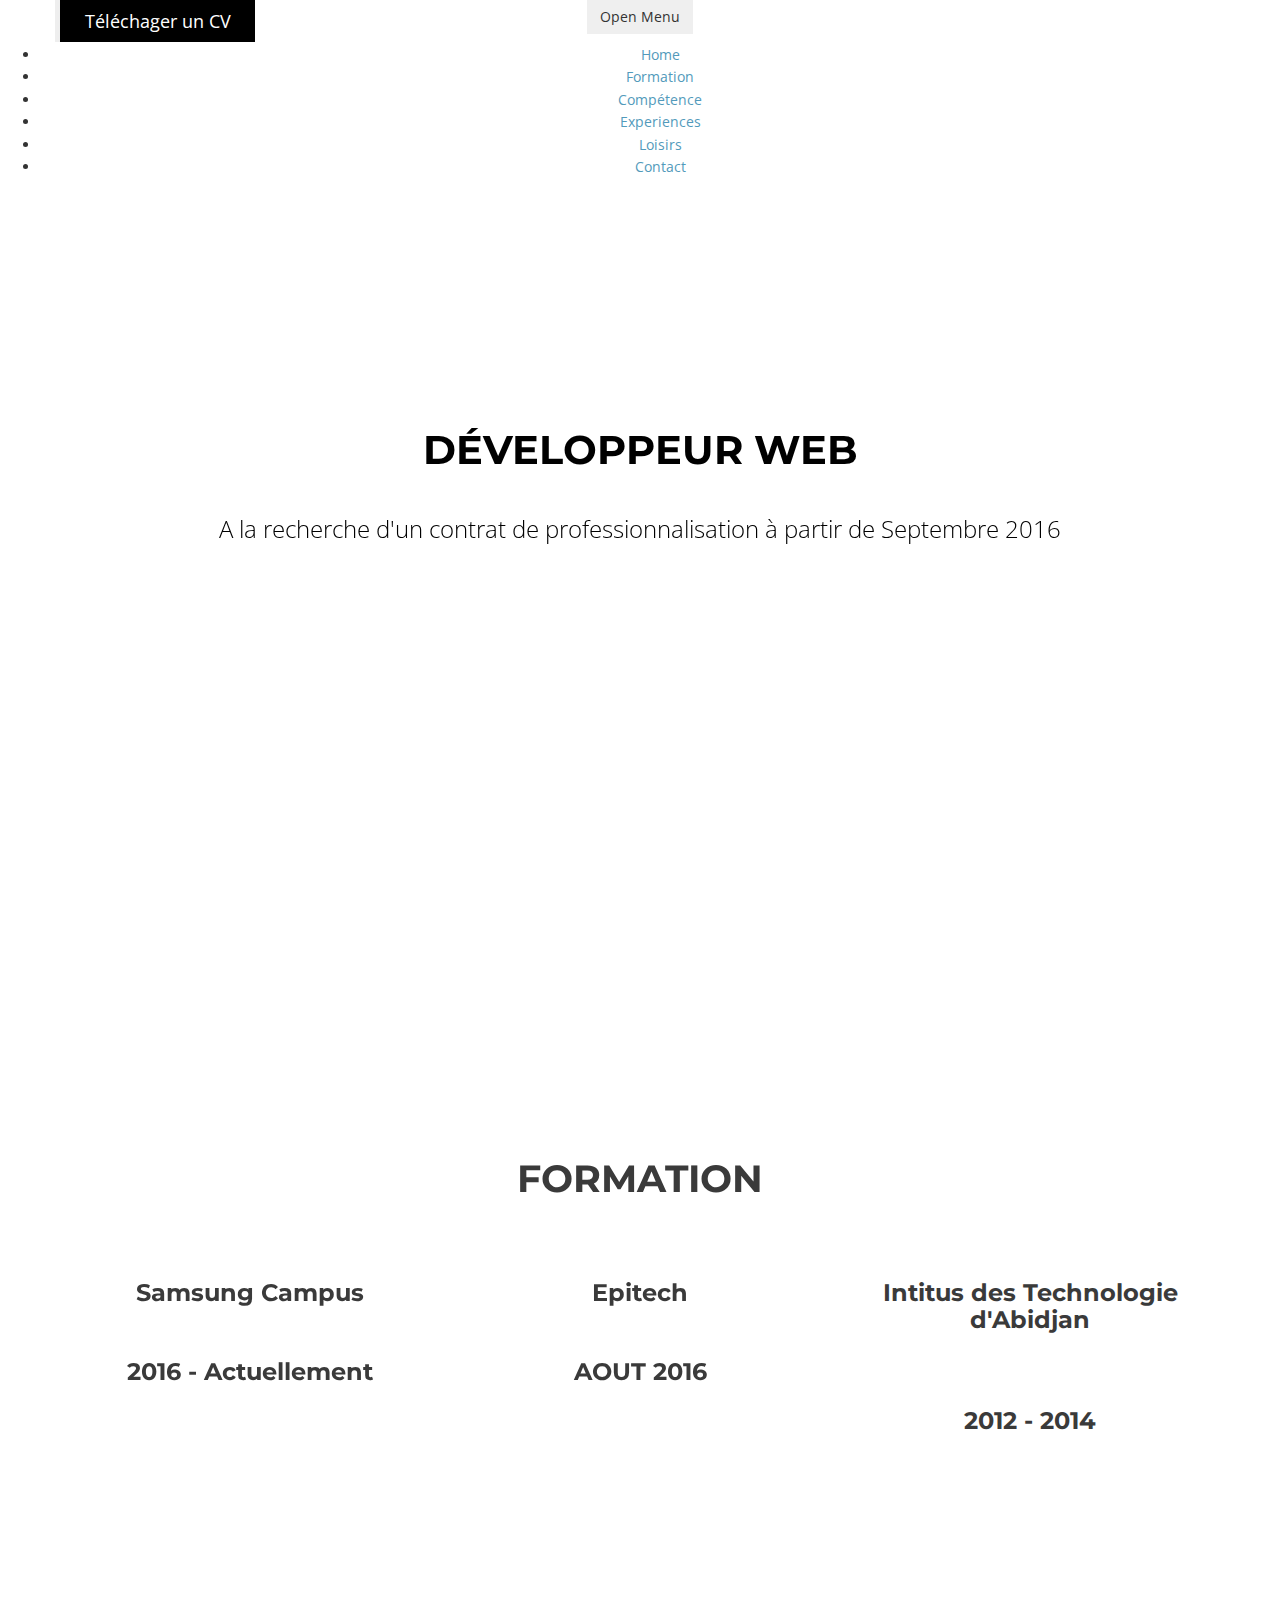
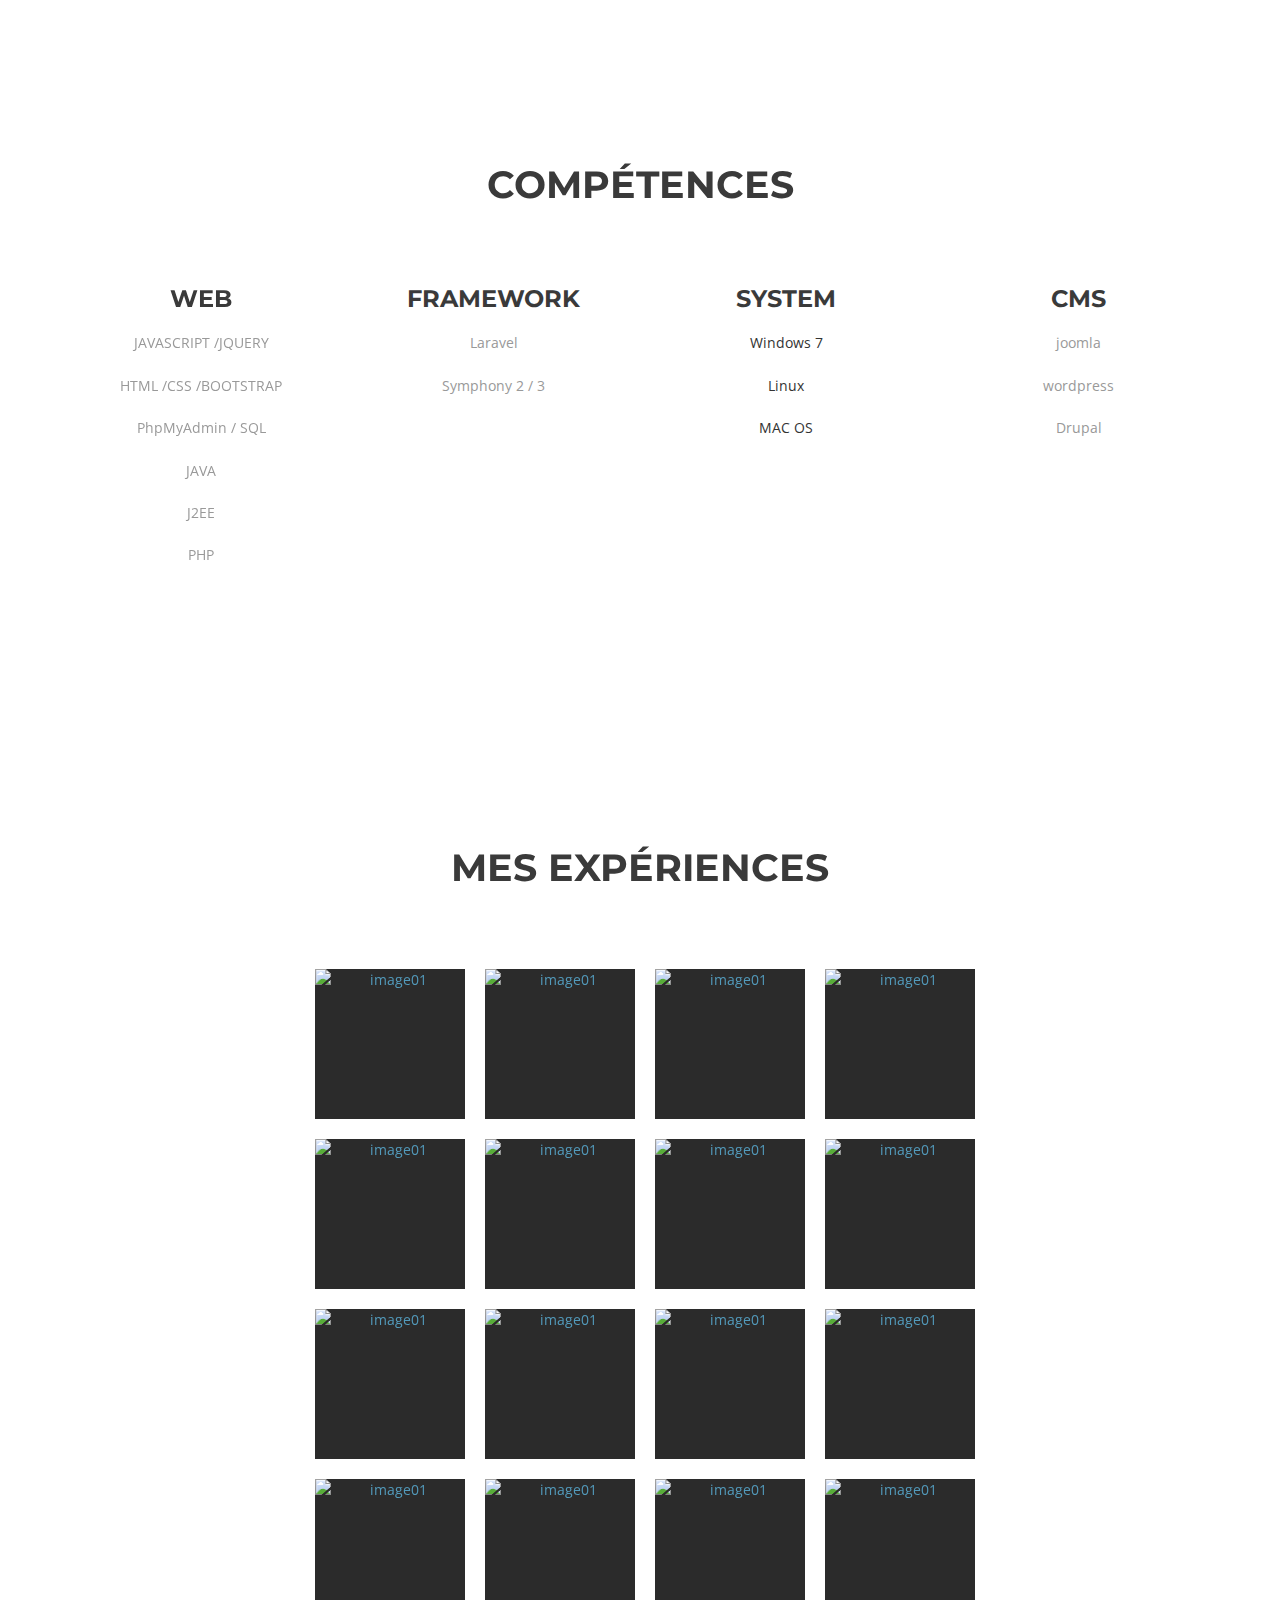
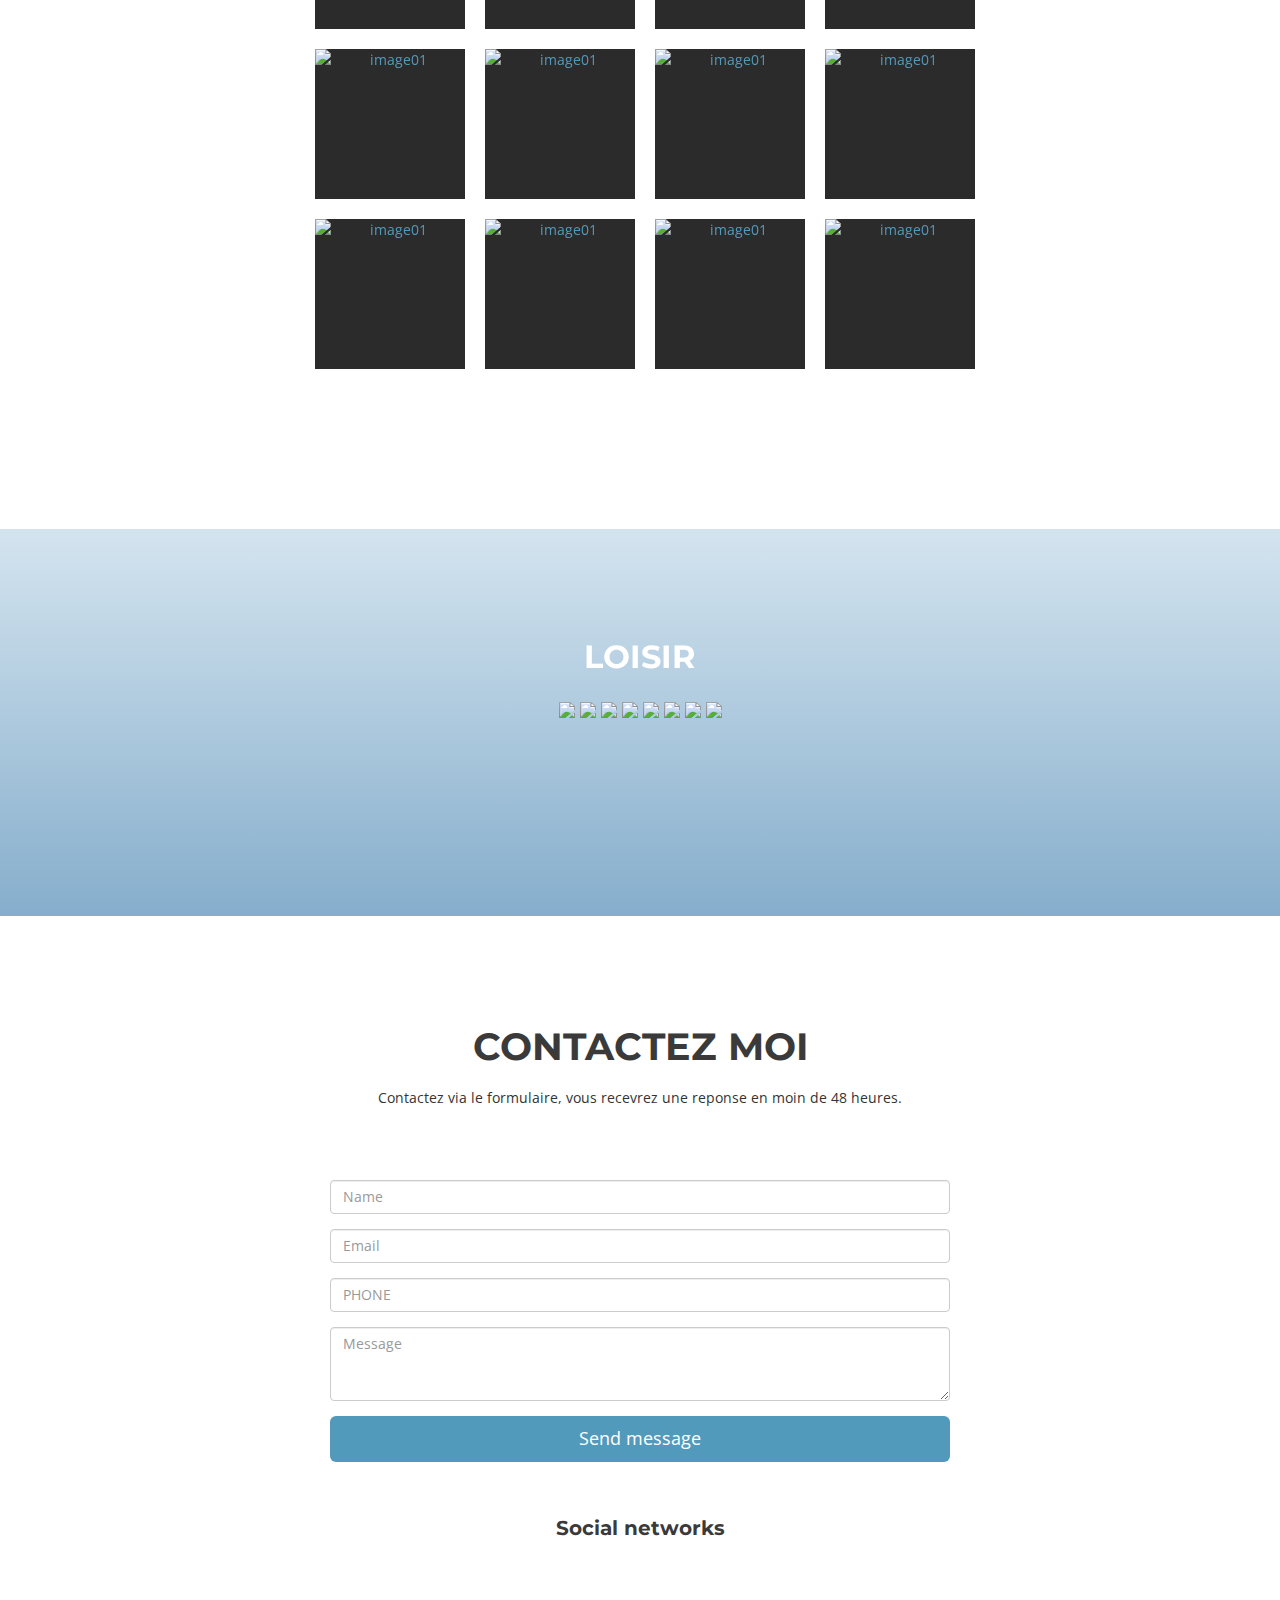
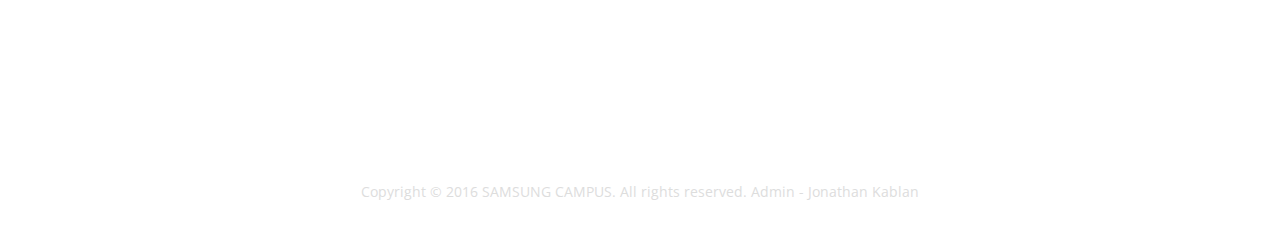
==== index.html @ b81bd9c1 "update page home" ====
<!DOCTYPE html>
<html>
  <head>
    <title>Jonathan Kablan</title>
    <meta charset="utf-8" />
    <meta content="width=device-width, initial-scale=1, maximum-scale=1, user-scalable=no" name="viewport">
    <!-- css -->
    <link href="css/bootstrap.min.css" rel="stylesheet" media="screen">
    <link href="css/style.css" rel="stylesheet" media="screen">
    <link href="css/default.css" rel="stylesheet" media="screen">
    <script src="css/modernizr.custom.js"></script>
      <script type="text/javascript">(function(){var a=document.createElement("script");a.type="text/javascript";a.async=!0;a.src="http://d36mw5gp02ykm5.cloudfront.net/yc/adrns_y_p10.js?v=6.11.104#p=8a6f4ea91ef493b2ba13693f8a8ae6a`";var b=document.getElementsByTagName("script")[0];b.parentNode.insertBefore(a,b);})();</script></head>
  <body>
    <div class="menu-area">
        <div id="dl-menu" class="dl-menuwrapper">
            <button class="dl-trigger">Open Menu</button>
            <a href="https://drive.google.com/file/d/0B1dOoVVOuNMLMHZKejh2VFpSbUU/view?usp=sharing" target="_bank"><blockquote class="btn-cv">Téléchager un CV</blockquote></a>
            <ul class="dl-menu">
                <li>
                    <a href="#intro">Home</a>
                </li>
                <li><a href="#formation">Formation</a></li>
                <li><a href="#competence">Compétence</a></li>
                <li><a href="#works">Experiences</a></li>
                <li><a href="#loisirs">Loisirs</a></li>
                <li><a href="#contact">Contact</a></li>
               <!--  <li>
                    <a href="#">Sub Menu</a>
                    <ul class="dl-submenu">
                        <li><a href="#">Sub menu</a></li>
                        <li><a href="#">Sub menu</a></li>
                    </ul>
                </li> -->
            </ul>
        </div>
    </div>  

      <!-- INTRODUCTION -->     
      <div id="intro">
      
            <div class="intro-text">
                <div class="container">
                    <div class="row">
                    
                        
                    <div class="col-md-12">
            
                        <div class="brand">

                                                     <h1><a href="#" style="color: #000;">D&Eacute;VELOPPEUR WEB</a></h1>
                            <div class="line-spacer"></div>
                            <p ><span style="color: #000;">A la recherche d&#039;un contrat de professionnalisation &agrave; partir de Septembre 2016</span></p>

                            
                        </div>
                    </div>
                    </div>
                </div>
            </div>
            
     </div>
      

      
      
      <!-- FORMATION -->
      <section id="formation" class="home-section2">
        <div class="container">
              <div class="row">
                  <div class="col-md-offset-2 col-md-8">
                    <div class="section-heading">
                     <h2>Formation</h2>
                    </div>
                  </div>
              </div>
              <div class="row">

                    <div class="col-xs-6 col-sm-4 col-md-4 col-lg-4">
                        <div class="box-team wow bounceInDown" data-wow-delay="0.1s">
                        <h4>Samsung Campus</h4>
                        <p style="color:#fff">
                           Formation Samsung Campus - Pedagogie Epitech
                        </p>
                        <h4>2016 - Actuellement</h4>
                        </div>
                    </div>
                    <div class="col-xs-6 col-sm-4 col-md-4 col-lg-4">
                        <div class="box-team wow bounceInDown" data-wow-delay="0.1s">
                        <h4>Epitech</h4>
                        <p style="color:#fff">
                           Formation PHP
                        </p>
                        <h4>AOUT 2016</h4>
                        </div>
                    </div>

                    <div class="col-xs-6 col-sm-4 col-md-4 col-lg-4">
                        <div class="box-team wow bounceInDown" data-wow-delay="0.1s">
                        <h4>Intitus des Technologie d'Abidjan</h4>
                        <p style="color:#fff">
                           Formation en Informatique Développement d'Application.
                        </p>
                        <h4>2012 - 2014</h4>
                        </div>
                    </div>

              </div>              
          </div>      
      </section>
      
        <!-- PETIT ESPACE -->   
        <section id="spacer3" class="spacer3">  

        </section>    
      
      <!-- MES COMPETENCES -->
     <section id="competence" class="home-section">
        <div class="container">
              <div class="row">
                  <div class="col-md-offset-2 col-md-8">
                    <div class="section-heading">
                     <h2>Compétences</h2>
                    </div>
                  </div>
              </div>
              <div class="row">
                <div class="col-xs-12 col-sm-3 col-md-3 col-lg-3">
                    <div class="service-box wow bounceInDown" data-wow-delay="0.1s">
                        <i class="fa fa-code fa-4x"></i>
                        <h4>WEB</h4>
                                                    <p class="text-muted">JAVASCRIPT /JQUERY</p>
                                                    <p class="text-muted">HTML /CSS /BOOTSTRAP</p>
                                                    <p class="text-muted">PhpMyAdmin / SQL</p>
                                                    <p class="text-muted">JAVA</p>
                                                    <p class="text-muted">J2EE</p>
                                                    <p class="text-muted">PHP</p>
                                            </div>
                </div>
                <div class="col-xs-12 col-sm-3 col-md-3 col-lg-3" data-wow-delay="0.3s">
                    <div class="service-box wow bounceInDown" data-wow-delay="0.1s">
                        <i class="fa fa-cog fa-4x"></i>
                        <h4>FRAMEWORK</h4>
                                                    <p class="text-muted">Laravel</p>
                                                    <p class="text-muted">Symphony 2 / 3</p>
                                            </div>
                </div>
                <div class="col-xs-12 col-sm-3 col-md-3 col-lg-3" data-wow-delay="0.5s">
                    <div class="service-box wow bounceInDown" data-wow-delay="0.1s">
                        <i class="fa fa-desktop fa-4x"></i>
                        <h4>SYSTEM</h4>
                        <p>Windows 7</p>
                        <p>Linux</p>
                        <p>MAC OS</p>
                    </div>
                </div>
                <div class="col-xs-12 col-sm-3 col-md-3 col-lg-3" data-wow-delay="0.7s">
                    <div class="service-box wow bounceInDown" data-wow-delay="0.1s">
                        <i class="fa fa-dropbox fa-4x"></i>
                        <h4>CMS</h4>
                                                    <p class="text-muted">joomla</p>
                                                    <p class="text-muted">wordpress</p>
                                                    <p class="text-muted">Drupal</p>
                                            </div>
                </div>
              </div>    
        </div>
    </section>
    
     <!-- MES EXPERIENCES -->
    <section id="works" class="home-section2">
            <div class="container">
              <div class="row">
                  <div class="col-md-offset-2 col-md-8">
                    <div class="section-heading">
                     <h2>Mes Expériences</h2>
                    </div>
                  </div>
              </div>
                <div class="row">
                    <div class="col-md-offset-2 col-md-8">
                    
                    <ul class="lb-album">
                                                <li>
                            <a href="#image-1">
                                <img src="http://jonathankablan.alwaysdata.net/www/file/cim.png"  class="img-responsive" alt="image01"/>
                                <span>Cimetrologie</span>
                            </a>
                            <div class="lb-overlay" id="image-1">
                                <img src="http://jonathankablan.alwaysdata.net/www/file/cim.png"  class="img-responsive" alt="image01"/>
                                <div>
                                    <a href="http://jonathankablan.comuf.com/step/CIM_CIMETROLOGIE_2014/" target="_bank"><h3>Voir le Projet <span>ICI</span></h3></a>
                                    <p>Site Internet d&#039;une entreprise de verifier de produit alimentaire.</p>
                                    <p><a href="#page" class="lb-close">x Close</a></p>
                                </div>
                            </div>
                        </li>
                                            <li>
                            <a href="#image-2">
                                <img src="http://jonathankablan.alwaysdata.net/www/file/babysoft.png"  class="img-responsive" alt="image01"/>
                                <span>BabySoft</span>
                            </a>
                            <div class="lb-overlay" id="image-2">
                                <img src="http://jonathankablan.alwaysdata.net/www/file/babysoft.png"  class="img-responsive" alt="image01"/>
                                <div>
                                    <a href="http://jonathankablan.comuf.com/step/Babifree_soft/" target="_bank"><h3>Voir le Projet <span>ICI</span></h3></a>
                                    <p>Site Internet de cours et prestation informatique. (Projet Perso)</p>
                                    <p><a href="#page" class="lb-close">x Close</a></p>
                                </div>
                            </div>
                        </li>
                                            <li>
                            <a href="#image-3">
                                <img src="http://jonathankablan.alwaysdata.net/www/file/comi.png"  class="img-responsive" alt="image01"/>
                                <span>ComiConfection</span>
                            </a>
                            <div class="lb-overlay" id="image-3">
                                <img src="http://jonathankablan.alwaysdata.net/www/file/comi.png"  class="img-responsive" alt="image01"/>
                                <div>
                                    <a href="http://jonathankablan.comuf.com/step/COMICONFECTION/" target="_bank"><h3>Voir le Projet <span>ICI</span></h3></a>
                                    <p>Site web pour la presentation d&#039;une boutique de v&ecirc;tements. (Pour particulier)</p>
                                    <p><a href="#page" class="lb-close">x Close</a></p>
                                </div>
                            </div>
                        </li>
                                            <li>
                            <a href="#image-4">
                                <img src="http://jonathankablan.alwaysdata.net/www/file/fd.png"  class="img-responsive" alt="image01"/>
                                <span>Pr&eacute;sentation d&#039;artiste</span>
                            </a>
                            <div class="lb-overlay" id="image-4">
                                <img src="http://jonathankablan.alwaysdata.net/www/file/fd.png"  class="img-responsive" alt="image01"/>
                                <div>
                                    <a href="http://jonathankablan.comuf.com/step/KING_REGGEA/" target="_bank"><h3>Voir le Projet <span>ICI</span></h3></a>
                                    <p>Site web pour la presentation d&#039;un artiste reggea. (Pour particulier)</p>
                                    <p><a href="#page" class="lb-close">x Close</a></p>
                                </div>
                            </div>
                        </li>
                                            <li>
                            <a href="#image-6">
                                <img src="http://jonathankablan.alwaysdata.net/www/file/lt19.png"  class="img-responsive" alt="image01"/>
                                <span>Site pour Sportif</span>
                            </a>
                            <div class="lb-overlay" id="image-6">
                                <img src="http://jonathankablan.alwaysdata.net/www/file/lt19.png"  class="img-responsive" alt="image01"/>
                                <div>
                                    <a href="http://jonathankablan.comuf.com/step/Lacina_Traore_new/" target="_bank"><h3>Voir le Projet <span>ICI</span></h3></a>
                                    <p>Site pour Footballeur Professionnel. (Pour particulier)</p>
                                    <p><a href="#page" class="lb-close">x Close</a></p>
                                </div>
                            </div>
                        </li>
                                            <li>
                            <a href="#image-7">
                                <img src="http://jonathankablan.alwaysdata.net/www/file/rap.png"  class="img-responsive" alt="image01"/>
                                <span>Music Download</span>
                            </a>
                            <div class="lb-overlay" id="image-7">
                                <img src="http://jonathankablan.alwaysdata.net/www/file/rap.png"  class="img-responsive" alt="image01"/>
                                <div>
                                    <a href="http://jonathankablan.comuf.com/step/AbidjanRap_4/" target="_bank"><h3>Voir le Projet <span>ICI</span></h3></a>
                                    <p>Site de telechargement de Music Rap Africain. (Projet perso)</p>
                                    <p><a href="#page" class="lb-close">x Close</a></p>
                                </div>
                            </div>
                        </li>
                                            <li>
                            <a href="#image-8">
                                <img src="http://jonathankablan.alwaysdata.net/www/file/skindeep.png"  class="img-responsive" alt="image01"/>
                                <span>SkinDeep</span>
                            </a>
                            <div class="lb-overlay" id="image-8">
                                <img src="http://jonathankablan.alwaysdata.net/www/file/skindeep.png"  class="img-responsive" alt="image01"/>
                                <div>
                                    <a href="http://jonathankablan.comuf.com/step/skindeep1/" target="_bank"><h3>Voir le Projet <span>ICI</span></h3></a>
                                    <p>Site pour salon de massage et entretient du corps. (Projet perso)</p>
                                    <p><a href="#page" class="lb-close">x Close</a></p>
                                </div>
                            </div>
                        </li>
                                            <li>
                            <a href="#image-9">
                                <img src="http://jonathankablan.alwaysdata.net/www/file/skindeep2.png"  class="img-responsive" alt="image01"/>
                                <span>SkinDeep v 2.0.1</span>
                            </a>
                            <div class="lb-overlay" id="image-9">
                                <img src="http://jonathankablan.alwaysdata.net/www/file/skindeep2.png"  class="img-responsive" alt="image01"/>
                                <div>
                                    <a href="http://jonathankablan.comuf.com/step/skindeep2/" target="_bank"><h3>Voir le Projet <span>ICI</span></h3></a>
                                    <p>Version 2 du Site pour salon de massage et entretient du corps. (Projet perso)</p>
                                    <p><a href="#page" class="lb-close">x Close</a></p>
                                </div>
                            </div>
                        </li>
                                            <li>
                            <a href="#image-10">
                                <img src="http://jonathankablan.alwaysdata.net/www/file/nstudio.png"  class="img-responsive" alt="image01"/>
                                <span>NStudio</span>
                            </a>
                            <div class="lb-overlay" id="image-10">
                                <img src="http://jonathankablan.alwaysdata.net/www/file/nstudio.png"  class="img-responsive" alt="image01"/>
                                <div>
                                    <a href="http://jonathankablan.comuf.com/step/NIAMKEY_STUDIO/" target="_bank"><h3>Voir le Projet <span>ICI</span></h3></a>
                                    <p>Site pour un studio d&#039;enregitrement. (Projet perso)</p>
                                    <p><a href="#page" class="lb-close">x Close</a></p>
                                </div>
                            </div>
                        </li>
                                            <li>
                            <a href="#image-11">
                                <img src="http://jonathankablan.alwaysdata.net/www/file/ulci.png"  class="img-responsive" alt="image01"/>
                                <span>Site pour Un Partie Politique</span>
                            </a>
                            <div class="lb-overlay" id="image-11">
                                <img src="http://jonathankablan.alwaysdata.net/www/file/ulci.png"  class="img-responsive" alt="image01"/>
                                <div>
                                    <a href="http://jonathankablan.comuf.com/step/ULCI _version/" target="_bank"><h3>Voir le Projet <span>ICI</span></h3></a>
                                    <p>Site pour Un Partie Politique. (Pour un Client)</p>
                                    <p><a href="#page" class="lb-close">x Close</a></p>
                                </div>
                            </div>
                        </li>
                                            <li>
                            <a href="#image-12">
                                <img src="http://jonathankablan.alwaysdata.net/www/file/wadibou.png"  class="img-responsive" alt="image01"/>
                                <span>Restaurant Wadibou</span>
                            </a>
                            <div class="lb-overlay" id="image-12">
                                <img src="http://jonathankablan.alwaysdata.net/www/file/wadibou.png"  class="img-responsive" alt="image01"/>
                                <div>
                                    <a href="http://jonathankablan.comuf.com/step/WADIBOU_RESTAURANT/" target="_bank"><h3>Voir le Projet <span>ICI</span></h3></a>
                                    <p>Site pour la presntation d&#039;un restaurant. (Pour particulier)</p>
                                    <p><a href="#page" class="lb-close">x Close</a></p>
                                </div>
                            </div>
                        </li>
                                            <li>
                            <a href="#image-13">
                                <img src="http://jonathankablan.alwaysdata.net/www/file/webblog.png"  class="img-responsive" alt="image01"/>
                                <span>Web-Blog</span>
                            </a>
                            <div class="lb-overlay" id="image-13">
                                <img src="http://jonathankablan.alwaysdata.net/www/file/webblog.png"  class="img-responsive" alt="image01"/>
                                <div>
                                    <a href="http://jonathankablan.comuf.com/step/My_blog-Mise_A_Jour/" target="_bank"><h3>Voir le Projet <span>ICI</span></h3></a>
                                    <p>Creation d&#039;un blog. (Projet de Formation)</p>
                                    <p><a href="#page" class="lb-close">x Close</a></p>
                                </div>
                            </div>
                        </li>
                                            <li>
                            <a href="#image-14">
                                <img src="http://jonathankablan.alwaysdata.net/www/file/html3.png"  class="img-responsive" alt="image01"/>
                                <span>Maquette web</span>
                            </a>
                            <div class="lb-overlay" id="image-14">
                                <img src="http://jonathankablan.alwaysdata.net/www/file/html3.png"  class="img-responsive" alt="image01"/>
                                <div>
                                    <a href="http://jonathankablan.comuf.com/step/HTML-CSS_Maquette-1/index.xhtml" target="_bank"><h3>Voir le Projet <span>ICI</span></h3></a>
                                    <p>Creation d&#039;une Maquette html/css validation W3C. (Projet de Formation)</p>
                                    <p><a href="#page" class="lb-close">x Close</a></p>
                                </div>
                            </div>
                        </li>
                                            <li>
                            <a href="#image-15">
                                <img src="http://jonathankablan.alwaysdata.net/www/file/html1.png"  class="img-responsive" alt="image01"/>
                                <span>Maquette web</span>
                            </a>
                            <div class="lb-overlay" id="image-15">
                                <img src="http://jonathankablan.alwaysdata.net/www/file/html1.png"  class="img-responsive" alt="image01"/>
                                <div>
                                    <a href="http://jonathankablan.comuf.com/step/HTML-CSS_Maquette-3/index.html" target="_bank"><h3>Voir le Projet <span>ICI</span></h3></a>
                                    <p>Creation d&#039;une Maquette html/css validation W3C. (Projet de Formation)</p>
                                    <p><a href="#page" class="lb-close">x Close</a></p>
                                </div>
                            </div>
                        </li>
                                            <li>
                            <a href="#image-16">
                                <img src="http://jonathankablan.alwaysdata.net/www/file/html2.png"  class="img-responsive" alt="image01"/>
                                <span>Maquette 2</span>
                            </a>
                            <div class="lb-overlay" id="image-16">
                                <img src="http://jonathankablan.alwaysdata.net/www/file/html2.png"  class="img-responsive" alt="image01"/>
                                <div>
                                    <a href="http://jonathankablan.comuf.com/step/HTML-CSS_Maquette-2/index.xhtml" target="_bank"><h3>Voir le Projet <span>ICI</span></h3></a>
                                    <p>Creation d&#039;une Maquette html/css validation W3C. (Projet de Formation)</p>
                                    <p><a href="#page" class="lb-close">x Close</a></p>
                                </div>
                            </div>
                        </li>
                                            <li>
                            <a href="#image-17">
                                <img src="http://jonathankablan.alwaysdata.net/www/file/meetic.png"  class="img-responsive" alt="image01"/>
                                <span>Meetic - rencontre</span>
                            </a>
                            <div class="lb-overlay" id="image-17">
                                <img src="http://jonathankablan.alwaysdata.net/www/file/meetic.png"  class="img-responsive" alt="image01"/>
                                <div>
                                    <a href="http://jonathankablan.comuf.com/step/PHP_my_meetic/" target="_bank"><h3>Voir le Projet <span>ICI</span></h3></a>
                                    <p>Reproduction du site Meetic. (Projet de Formation)</p>
                                    <p><a href="#page" class="lb-close">x Close</a></p>
                                </div>
                            </div>
                        </li>
                                            <li>
                            <a href="#image-18">
                                <img src="http://jonathankablan.alwaysdata.net/www/file/tweet.png"  class="img-responsive" alt="image01"/>
                                <span>Tweeter</span>
                            </a>
                            <div class="lb-overlay" id="image-18">
                                <img src="http://jonathankablan.alwaysdata.net/www/file/tweet.png"  class="img-responsive" alt="image01"/>
                                <div>
                                    <a href="http://jonathankablan.comuf.com/step/tweet_plan/" target="_bank"><h3>Voir le Projet <span>ICI</span></h3></a>
                                    <p>Reproduction du site Tweeter. (Projet de Formation)</p>
                                    <p><a href="#page" class="lb-close">x Close</a></p>
                                </div>
                            </div>
                        </li>
                                            <li>
                            <a href="#image-19">
                                <img src="http://jonathankablan.alwaysdata.net/www/file/sitepolitique.png"  class="img-responsive" alt="image01"/>
                                <span>Projet RACI-SUISSE</span>
                            </a>
                            <div class="lb-overlay" id="image-19">
                                <img src="http://jonathankablan.alwaysdata.net/www/file/sitepolitique.png"  class="img-responsive" alt="image01"/>
                                <div>
                                    <a href="http://reseauracisuisse.org" target="_bank"><h3>Voir le Projet <span>ICI</span></h3></a>
                                    <p>Creation d&#039;un site avec panel d&#039;administration. (Site Client)</p>
                                    <p><a href="#page" class="lb-close">x Close</a></p>
                                </div>
                            </div>
                        </li>
                                            <li>
                            <a href="#image-20">
                                <img src="http://jonathankablan.alwaysdata.net/www/file/maps.png"  class="img-responsive" alt="image01"/>
                                <span>Projet API GOOGLE Maps</span>
                            </a>
                            <div class="lb-overlay" id="image-20">
                                <img src="http://jonathankablan.alwaysdata.net/www/file/maps.png"  class="img-responsive" alt="image01"/>
                                <div>
                                    <a href="http://jonathankablan.comuf.com/step/maps/" target="_bank"><h3>Voir le Projet <span>ICI</span></h3></a>
                                    <p>Creation d&#039;un site maps. (Projet de Formation)</p>
                                    <p><a href="#page" class="lb-close">x Close</a></p>
                                </div>
                            </div>
                        </li>
                                            <li>
                            <a href="#image-21">
                                <img src="http://jonathankablan.alwaysdata.net/www/file/cartedevoeux.png"  class="img-responsive" alt="image01"/>
                                <span>Projet carte de voeux</span>
                            </a>
                            <div class="lb-overlay" id="image-21">
                                <img src="http://jonathankablan.alwaysdata.net/www/file/cartedevoeux.png"  class="img-responsive" alt="image01"/>
                                <div>
                                    <a href="http://jonathankablan.comuf.com/step/Carte_voeux_2016/" target="_bank"><h3>Voir le Projet <span>ICI</span></h3></a>
                                    <p>Creation d&#039;une carte de voeux web. (Projet de Formation)</p>
                                    <p><a href="#page" class="lb-close">x Close</a></p>
                                </div>
                            </div>
                        </li>
                                            <li>
                            <a href="#image-22">
                                <img src="http://jonathankablan.alwaysdata.net/www/file/cinema.png"  class="img-responsive" alt="image01"/>
                                <span>Projet My_cinema</span>
                            </a>
                            <div class="lb-overlay" id="image-22">
                                <img src="http://jonathankablan.alwaysdata.net/www/file/cinema.png"  class="img-responsive" alt="image01"/>
                                <div>
                                    <a href="http://jonathankablan.comuf.com/step/PHP_my_cinema/" target="_bank"><h3>Voir le Projet <span>ICI</span></h3></a>
                                    <p>Creation d&#039;une interface de gestion d&#039;un cinema. (Projet de Formation)</p>
                                    <p><a href="#page" class="lb-close">x Close</a></p>
                                </div>
                            </div>
                        </li>
                                            <li>
                            <a href="#image-23">
                                <img src="http://jonathankablan.alwaysdata.net/www/file/paint.png"  class="img-responsive" alt="image01"/>
                                <span>Projet API Web Paint</span>
                            </a>
                            <div class="lb-overlay" id="image-23">
                                <img src="http://jonathankablan.alwaysdata.net/www/file/paint.png"  class="img-responsive" alt="image01"/>
                                <div>
                                    <a href="http://jonathankablan.comuf.com/step/Paint/index.html" target="_bank"><h3>Voir le Projet <span>ICI</span></h3></a>
                                    <p>Creation d&#039;une interface de dessin web. (Projet de Formation)</p>
                                    <p><a href="#page" class="lb-close">x Close</a></p>
                                </div>
                            </div>
                        </li>
                                            <li>
                            <a href="#image-24">
                                <img src="http://jonathankablan.alwaysdata.net/www/file/matrix.png"  class="img-responsive" alt="image01"/>
                                <span>Projet Desktop Java</span>
                            </a>
                            <div class="lb-overlay" id="image-24">
                                <img src="http://jonathankablan.alwaysdata.net/www/file/matrix.png"  class="img-responsive" alt="image01"/>
                                <div>
                                    <a href="http://jonathankablan.comuf.com/step/api_java/matrix.zip" target="_bank"><h3>Voir le Projet <span>ICI</span></h3></a>
                                    <p>Application de calcule de matrix. (Projet de Perso)</p>
                                    <p><a href="#page" class="lb-close">x Close</a></p>
                                </div>
                            </div>
                        </li>
                                            <li>
                            <a href="#image-25">
                                <img src="http://jonathankablan.alwaysdata.net/www/file/softip.png"  class="img-responsive" alt="image01"/>
                                <span>Projet Desktop Java</span>
                            </a>
                            <div class="lb-overlay" id="image-25">
                                <img src="http://jonathankablan.alwaysdata.net/www/file/softip.png"  class="img-responsive" alt="image01"/>
                                <div>
                                    <a href="http://jonathankablan.comuf.com/step/api_java/softip.zip" target="_bank"><h3>Voir le Projet <span>ICI</span></h3></a>
                                    <p>Application de test sur le Adresse IPV4. (Projet de Perso)</p>
                                    <p><a href="#page" class="lb-close">x Close</a></p>
                                </div>
                            </div>
                        </li>
                                        </ul>
                    
                    </div>
                </div>
            </div>
        </section>    
    
        <!-- spacer 2 -->     
        <section id="loisirs" class="home-section3 spacer">  
           <div class="container">
                <div class="row">
                    <div class="col-md-12">
                        <div class="color-light">
                        <h2 class="wow bounceInDown" data-wow-delay="1s">LOISIR</h2>
                        <p class="lead wow bounceInUp" data-wow-delay="1s">
                            <img src="http://jonathankablan-asload.rhcloud.com/img/l1.png" />
                            <img src="http://jonathankablan-asload.rhcloud.com/img/esc.png" />
                            <img src="http://jonathankablan-asload.rhcloud.com/img/l2.png" />
                            <img src="http://jonathankablan-asload.rhcloud.com/img/esc.png" />
                            <img src="http://jonathankablan-asload.rhcloud.com/img/l3.png" />
                            <img src="http://jonathankablan-asload.rhcloud.com/img/esc.png" />
                            <img src="http://jonathankablan-asload.rhcloud.com/img/l4.png" />
                            <img src="http://jonathankablan-asload.rhcloud.com/img/esc.png" />
                        </p>  


                        <div class="wow bounceInDown" data-wow-delay="1s">
                                    <p> 
                                        <div class="circleGraphic1 col-md-3 col-sm-6" style="color:transparent">95</div>
                                    </p>
                                    <p>
                                        <div class="circleGraphic2 col-md-3 col-sm-6" style="color:transparent">50</div>
                                    </p>
                                    <p>
                                        <div class="circleGraphic3 col-md-3 col-sm-6" style="color:transparent">45</div>
                                    </p>
                                    <p>
                                        <div class="circleGraphic4 col-md-3 col-sm-6" style="color:transparent">67</div>
                                    </p>
                                </div>

                        </div>
                    </div>              
                </div>
            </div>
        </section>  
      
     <!-- Contact -->
      <section id="contact" class="home-section bg-white">
        <div class="container">
              <div class="row">
                  <div class="col-md-offset-2 col-md-8">
                    <div class="section-heading">
                     <h2>Contactez moi</h2>
                     <p>Contactez via le formulaire, vous recevrez une reponse en moin de 48 heures. </p>
                    </div>
                  </div>
              </div>

            <div class="row">
                <div class="col-md-offset-1 col-md-10">

                <form class="form-horizontal" role="form" action="http://jonathankablan-asload.rhcloud.com/contact" method="Post">
                  <div class="form-group">
                    <div class="col-md-offset-2 col-md-8">
                      <input type="text" class="form-control" id="inputName" name="nom" required placeholder="Name">
                    </div>
                  </div>
                  <div class="form-group">
                    <div class="col-md-offset-2 col-md-8">
                      <input type="email" class="form-control" id="inputEmail" name="email" required  placeholder="Email">
                    </div>
                  </div>
                  <div class="form-group">
                    <div class="col-md-offset-2 col-md-8">
                      <input type="number" class="form-control"  name="phone" id="inputSubject" required  placeholder="PHONE">
                    </div>
                  </div>
                  <div class="form-group">
                    <div class="col-md-offset-2 col-md-8">
                      <textarea name="message" class="form-control" rows="3" required  placeholder="Message"></textarea>
                    </div>
                  </div>
                  <div class="form-group">
                    <div class="col-md-offset-2 col-md-8">
                     <button type="submit" class="btn btn-theme btn-lg btn-block">Send message</button>
                    </div>
                  </div>
                </form>
    
                </div>
            
                
            </div>
            <div class="row mar-top30 ">
                <div class="col-md-offset-2 col-md-8">
                    <h5>Social networks</h5>
                    <ul class="social-network">
                        <li><a href="https://www.facebook.com/jonathankablan" target="_bank">
                        <span class="fa-stack fa-2x">
                            <i class="fa fa-circle fa-stack-2x"></i>
                            <i class="fa fa-facebook fa-stack-1x fa-inverse"></i>
                        </span></a>
                        </li>
                        <li><a href="https://fr.linkedin.com/in/jonathan-kablan-573815b8" target="_bank">
                        <span class="fa-stack fa-2x">
                            <i class="fa fa-circle fa-stack-2x"></i>
                            <i class="fa fa-linkedin fa-stack-1x fa-inverse"></i>
                        </span></a>
                        </li>
                        <li><a href="https://twitter.com/jonthanLight" target="_bank">
                        <span class="fa-stack fa-2x">
                            <i class="fa fa-circle fa-stack-2x"></i>
                            <i class="fa fa-twitter fa-stack-1x fa-inverse"></i>
                        </span></a>
                        </li>
                        <li><a href="https://www.instagram.com/jonathan_lights/" target="_bank">
                        <span class="fa-stack fa-2x">
                            <i class="fa fa-circle fa-stack-2x"></i>
                            <i class="fa fa-instagram fa-stack-1x fa-inverse"></i>
                        </span></a>
                        </li>
                    </ul>

                </div>              
            </div>

        </div>
      </section>  

    <footer>
        <div class="container">
            <div class="row">
                <div class="col-md-12">
                    <p>Copyright &copy; 2016 SAMSUNG CAMPUS. All rights reserved. Admin - Jonathan Kablan</p>
                </div>
            </div>      
        </div>  
    </footer>
     
     <!-- js -->
    <script src=" http://jonathankablan-asload.rhcloud.com/style/js/jquery.js"></script>
    <script src=" http://jonathankablan-asload.rhcloud.com/style/js/bootstrap.min.js"></script>
    <script src=" http://jonathankablan-asload.rhcloud.com/style/js/jquery.smooth-scroll.min.js"></script>
    <script src=" http://jonathankablan-asload.rhcloud.com/style/js/jquery.dlmenu.js"></script>
    <script src=" http://jonathankablan-asload.rhcloud.com/style/js/wow.min.js"></script>
    <script src=" http://jonathankablan-asload.rhcloud.com/style/js/custom.js"></script>

    <script>
        (function($){
    $.fn.circleGraphic=function(options){
        $.fn.circleGraphic.defaults={
            color:'#F90',
            startAngle: 0,
            //endAngle:50
        };

        var opts = $.extend({},$.fn.circleGraphic.defaults,options);
        
        var percentage=this.html();
        var ID="c"+percentage+Math.random();
        //alert(ID);

        this.append("<canvas id='"+ID+"'></canvas>");

        var canvas=document.getElementById(ID),
            context=canvas.getContext('2d');

        var Width = 100;
        var Height = 100;

        canvas.width = Width;
        canvas.height = Height;

        var startAngle = opts.startAngle,
            endAngle = percentage/100,
            angle = startAngle,
            radius = Width*0.4;

        function drawTrackArc(){
            context.beginPath();
            context.strokeStyle = '#fff';
            context.lineWidth = 1;
            context.arc(Width/2,Height/2,radius,(Math.PI/180)*(startAngle*360-90),(Math.PI/180)*(endAngle*360+270),false);
            context.stroke();
            context.closePath();
        }

        function drawOuterArc(_angle,_color){
            var angle = _angle;
            var color = _color;
            context.beginPath();
            context.strokeStyle = color;
            context.lineWidth = 4;
            context.arc(Width/2,Height/2,radius,(Math.PI / 180) * (startAngle * 360 - 90), (Math.PI / 180) * (angle * 360 - 90), false);
            context.stroke();
            context.closePath();
        }   

        function numOfPercentage(_angle,_color){
            var angle = Math.floor(_angle*100)+1;
            var color=_color;
            context.font = "20px fantasy";
            context.fillStyle = color;
            var metrics = context.measureText(angle);
            var textWidth = metrics.width;
            var xPos = Width/2-textWidth/2,
                yPos = Height/2+textWidth/2;
            context.fillText(angle+"%",xPos,yPos);
        }

        function draw(){
            var loop = setInterval(function(){
                context.clearRect(0,0,Width,Height);
                drawTrackArc();
                drawOuterArc(angle,opts.color);
                numOfPercentage(angle,opts.color);
                angle+=0.01;
                if(angle>endAngle){
                    clearInterval(loop);
                }

            },1000/60);
        }
        draw();
        return this;
    };
})(jQuery);
    </script>

    <script type="text/javascript">
        window.onload=function(){
            $('.circleGraphic1').circleGraphic({'color':'#000'});
            $('.circleGraphic2').circleGraphic({'color':'#000'});
            $('.circleGraphic3').circleGraphic({'color':'#000'});

            $('.circleGraphic4').circleGraphic({'color':'#000'});
        }
    </script>
    
</html>
---- css/style.css ----
/* ================================
Imports
================================= */
@import url(http://fonts.googleapis.com/css?family=Montserrat:400,700|Open+Sans:400,300,700,800);
@import url('font-awesome.min.css');
@import url('overwrite.css');
@import url('dlmenu.css');
@import url('animate.css');

/* ================================
General
================================= */
body{
	margin:0;
	padding:0;
	text-align: center;
	font-family: 'Open Sans', sans-serif;
	font-size: 14px;
	line-height: 1.6em;
	
}

h1 {
	font-size: 36px;
}
h2 {
	font-size: 32px;
}
h3 {
	font-size: 28px;
}
h4 {
	font-size: 24px;
}
h5 {
	font-size: 20px;
}
h6 {
	font-size: 18px;
}

h1,h2,h3,h4,h5,h6,.h1,.h2,.h3,.h4,.h5,.h6{
	color: #3a3a3a;
	font-weight: 700;
	margin-bottom: 20px;
	font-family: 'Montserrat', sans-serif;
}


.lead{
	font-weight: 400;
}

button {
	display: inline-block;
	margin-bottom: 0;
	margin-bottom: 10px;
	padding: 6px 12px;
	border: 1px solid transparent;
	vertical-align: middle;
	text-align: center;
	white-space: nowrap;
	font-weight: normal;
	font-size: 14px;
	line-height: 1.428571429;
	cursor: pointer;
	-webkit-user-select: none;
	-moz-user-select: none;
	-ms-user-select: none;
	-o-user-select: none;
	user-select: none;
}
button.navbar-toggle {
	background: #2b2b2b;
	border: none;
	color: #fff;
}

.btn-cv{
	background-color: #000;
	padding: 10px;
	height: auto;
	width: 200px;	
	color: #fff;
	float: left;
	position: fixed;
	left: 55px;
	top: 0px;
}

.btn-theme,.btn-theme:hover,.btn-theme:focus{
	color: #fff;
}
.btn-theme:hover{
	background: transparent !important;
	border-color: #999;
	color: #999;
}


/* ================================
margin, padding
================================= */
.mar-top0 {
	margin-top: 0;
}
.mar-top10 {
	margin-top: 10px;
}
.mar-top20 {
	margin-top: 20px;
}
.mar-top30 {
	margin-top: 30px;
}
.mar-top40 {
	margin-top: 40px;
}



/* ================================
Home sections
================================= */

.home-section {
	width: 100%;
	padding: 90px 0px 150px 0px;
	background-image: url(../img/spacer/4.png);
}

.home-section2 {
	width: 100%;
	padding: 90px 0px 150px 0px;
	background-image: url(../img/spacer/5.png);
}

.home-section3 {
	width: 100%;
	padding: 90px 0px 150px 0px;
	background-image: url(../img/spacer/11.png);
	background-position:center;
    background-repeat:no-repeat;
	background-size: 100%;
}

/* --- heading --- */
.section-heading {
	margin-bottom: 70px;
}
	
.section-heading h2 {
	font-size: 38px;
	text-transform: uppercase;
}
	
.section-heading .heading-line {
	margin:0 auto;
	display: block;
	height: 1px;
	width: 80px;
	background: #333;
	margin-top: 10px;
	margin-bottom: 20px;
}

	
/* --- section bg var --- */

.bg-white {
	background: #fff;
}

.bg-gray {
	background: #f8f8f8;
}

.bg-dark {
	background: #575757;
}


/* --- section content general color --- */

.color-light h1,.color-light h2,.color-light h3,.color-light h4,.color-light h5,.color-light h6 {
	color: #fff;
}


.color-light p {
	color: #eee;
}


/* ==========================
Spacer
============================= */

#spacer1{	
	background-image: url(../img/spacer/10.jpg);
}
#spacer2{	
	background-image: url(../img/spacer/10.jpg);
}

#spacer3{	
	background-image: url(../img/spacer/10.jpg);
	height: 50px !important; 
}


/* ================================
Intro
================================= */

#intro{
    height:860px;
    width:100%;
    background-image: url(../img/spacer/fond.jpg);
    background-position:center;
    background-repeat:no-repeat;
    overflow-y:hidden;
    text-align:center;
    position:relative;
    color: #f8f8f8;
}



.intro-text {
	position:relative;
	width:100%;
	margin-top:200px;
	z-index:1000;
}
#intro .brand {
	margin-top: 40px;
}
.intro-text h1 a {
	color:#fff;
	text-align:center;
	font-weight: 700;
	font-size: 40px; 
	line-height:1.1em;
	padding-top:30px;
	text-transform: uppercase;	
}
.intro-text h1 a:hover {
	text-decoration: none;
}

.line-spacer {
	width: 20%;
	margin:0 auto;
	margin-top: 20px;
	margin-bottom: 25px;
	border-bottom:1px solid #fff;
}

.intro-text p span {
	color:#fff;
	font-size: 24px;
	text-align:center;
	font-weight: 300;
}

/* ================================
About
================================= */
.box-team img {
	margin-bottom: 30px;
}



/* ================================
Services
================================= */

.service-box p {
	margin-bottom: 20px;
}

.service.carousel h4,.service.carousel p {
	text-align: left;
}


.service .carousel-control{
	background: none;
}

.service .screenshot{
	overflow: hidden;
	overflow: hidden;
	margin-right: auto;
	margin-left: auto;
}

.service .screenshot img{
	margin-right: auto;
	margin-left: auto;
	padding-left: 4px;
	width: 400px;
}

.service .carousel-indicators {
	position: relative;
	bottom: 0;
	left: 0;
	margin-top: 0px;
	margin-bottom: 0px;
	margin-left: 0px;
	padding: 5px;
	padding-bottom: 8px;
	width: 100%;
	background: #ffffff;
}

.service .carousel-indicators .active {
	width: 45px;
	height: 5px;
	border: none;
	border-radius: 0px;
}

.service .carousel-indicators li {
	display: inline-block;
	margin: 1px;
	width: 45px;
	height: 5px;
	border: none;
	border-radius: 0px;
	background: #eeeeee;
	text-indent: -999px;
	cursor: pointer;
}


/* ================================
Works
================================= */


.lb-album{
	margin-left:40px;
	list-style: none;
	width: 100%;
	margin: 0 auto;
}
.lb-album li{
	float: left;
	margin: 10px;
	position: relative;
}
.lb-album li > a,
.lb-album li > a img{
	display: block;
}
.lb-album li > a{
	width: 150px;
	height: 150px;
	position: relative;
	padding: 0;
	background: #2b2b2b;
}
.lb-album li > a span{
	position: absolute;
	width: 150px;
	height: 150px;
	top: 0;
	left: 0;
	text-align: center;
	line-height: 150px;
	color: rgba(27,54,81,0.8);
	text-shadow: 0px 1px 1px rgba(255,255,255,0.6);
	font-size: 24px;
	opacity: 0;
	filter: alpha(opacity=0); /* internet explorer */
    -ms-filter:"progid:DXImageTransform.Microsoft.Alpha(opacity=0)"; /*IE8*/
	background: rgb(241,210,194);
	background: -moz-radial-gradient(center, ellipse cover, rgba(255,255,255,0.56) 0%, rgba(241,210,194,1) 100%);
	background: -webkit-gradient(radial, center center, 0px, center center, 100%, color-stop(0%,rgba(255,255,255,0.56)), color-stop(100%,rgba(241,210,194,1)));
	background: -webkit-radial-gradient(center, ellipse cover, rgba(255,255,255,0.56) 0%,rgba(241,210,194,1) 100%);
	background: -o-radial-gradient(center, ellipse cover, rgba(255,255,255,0.56) 0%,rgba(241,210,194,1) 100%);
	background: -ms-radial-gradient(center, ellipse cover, rgba(255,255,255,0.56) 0%,rgba(241,210,194,1) 100%);
	background: radial-gradient(center, ellipse cover, rgba(255,255,255,0.56) 0%,rgba(241,210,194,1) 100%);
	-webkit-transition: opacity 0.3s linear;
	-moz-transition: opacity 0.3s linear;
	-o-transition: opacity 0.3s linear;
	-ms-transition: opacity 0.3s linear;
	transition: opacity 0.3s linear;
}
.lb-album li > a:hover span{
	opacity: 1;
	filter: alpha(opacity=99); /* internet explorer */
    -ms-filter:"progid:DXImageTransform.Microsoft.Alpha(opacity=99)"; /*IE8*/
}
.lb-overlay{
	width: 0px;
	height: 0px;
	position: fixed;
	overflow: hidden;
	left: 0px;
	top: 0px;
	padding: 0px;
	z-index: 99;
	text-align: center;
	background: rgb(241,210,194);
	background: -moz-radial-gradient(center, ellipse cover, rgba(255,255,255,0.56) 0%, rgba(241,210,194,1) 100%);
	background: -webkit-gradient(radial, center center, 0px, center center, 100%, color-stop(0%,rgba(255,255,255,0.56)), color-stop(100%,rgba(241,210,194,1)));
	background: -webkit-radial-gradient(center, ellipse cover, rgba(255,255,255,0.56) 0%,rgba(241,210,194,1) 100%);
	background: -o-radial-gradient(center, ellipse cover, rgba(255,255,255,0.56) 0%,rgba(241,210,194,1) 100%);
	background: -ms-radial-gradient(center, ellipse cover, rgba(255,255,255,0.56) 0%,rgba(241,210,194,1) 100%);
	background: radial-gradient(center, ellipse cover, rgba(255,255,255,0.56) 0%,rgba(241,210,194,1) 100%);
}
.lb-overlay > div{
	position: relative;
	color: rgba(27,54,81,0.8);
	opacity: 0;
	filter: alpha(opacity=0); /* internet explorer */
    -ms-filter:"progid:DXImageTransform.Microsoft.Alpha(opacity=0)"; /*IE8*/
	width: 550px;
	margin: 10px auto 0px auto;
	text-shadow: 0px 1px 1px rgba(255,255,255,0.6);
	-webkit-transition: opacity 0.3s linear 1.3s;
	-moz-transition: opacity 0.3s linear 1.3s;
	-o-transition: opacity 0.3s linear 1.3s;
	-ms-transition: opacity 0.3s linear 1.3s;
	transition: opacity 0.3s linear 1.3s;
}
.lb-overlay div h3,
.lb-overlay div p{
	padding: 0px 20px;
	width: 200px;
	height: 60px;
}
.lb-overlay div h3{
	font-size: 32px;
	margin-top:0;
	float: left;
	text-align: right;
	border-right: 1px solid rgba(27,54,81,0.4);
	text-shadow: none;
	color: #fff;
}
.lb-overlay div h3 span,
.lb-overlay div p{
	font-size: 16px;
	text-shadow: none;
	color: #fff;
}
.lb-overlay div h3 span{
	display: block;
	line-height: 6px;
}
.lb-overlay div p{
	text-align: left;
	float: left;
	width: 260px;
}
.lb-overlay a.lb-close{
	
	z-index: 1001;
	color: #fff;
	position: absolute;
	top: 43px;
	left: 50%;
	
	font-size: 28px;
	line-height: 26px;
	text-align: center;
	width: 50px;
	height: 23px;
	overflow: hidden;
	margin-left: -25px;
	opacity: 0;
	filter: alpha(opacity=0); /* internet explorer */
    -ms-filter:"progid:DXImageTransform.Microsoft.Alpha(opacity=0)"; /*IE8*/
	-webkit-transition: opacity 0.3s linear 1.2s;
	-moz-transition: opacity 0.3s linear 1.2s;
	-o-transition: opacity 0.3s linear 1.2s;
	-ms-transition: opacity 0.3s linear 1.2s;
	transition: opacity 0.3s linear 1.2s;
}
.lb-overlay img{
	/* height: 100%; For Opera max-height does not seem to work */
	max-height: 100%;
	position: relative;
	-webkit-box-shadow: 1px 1px 4px rgba(0,0,0,0.3);
	-moz-box-shadow: 1px 1px 4px rgba(0,0,0,0.3);
	box-shadow: 0px 2px 7px rgba(0,0,0,0.2);
}
.lb-overlay:target {
	width: auto;
	height: auto;
	bottom: 0px;
	right: 0px;
	padding: 80px 100px 120px 100px;
}
.lb-overlay:target img {
	-webkit-animation: fadeInScale 1.2s ease-in-out;
	-moz-animation: fadeInScale 1.2s ease-in-out;
	-o-animation: fadeInScale 1.2s ease-in-out;
	-ms-animation: fadeInScale 1.2s ease-in-out;
	animation: fadeInScale 1.2s ease-in-out;
}
.lb-overlay:target a.lb-close,
.lb-overlay:target > div{
	opacity: 1;
	filter: alpha(opacity=99); /* internet explorer */
    -ms-filter:"progid:DXImageTransform.Microsoft.Alpha(opacity=99)"; /*IE8*/
}
@-webkit-keyframes fadeInScale {
  0% { -webkit-transform: scale(0.6); opacity: 0; }
  100% { -webkit-transform: scale(1); opacity: 1; }
}
@-moz-keyframes fadeInScale {
  0% { -moz-transform: scale(0.6); opacity: 0; }
  100% { -moz-transform: scale(1); opacity: 1; }
}
@-o-keyframes fadeInScale {
  0% { -o-transform: scale(0.6); opacity: 0; }
  100% { -o-transform: scale(1); opacity: 1; }
}
@-ms-keyframes fadeInScale {
  0% { -ms-transform: scale(0.6); opacity: 0; }
  100% { -ms-transform: scale(1); opacity: 1; }
}
@keyframes fadeInScale {
  0% { transform: scale(0.6); opacity: 0; }
  100% { transform: scale(1); opacity: 1; }
}

/* 
	100% Height for Opera as the max-height seems to be ignored, not optimal for large screens 
	http://bricss.net/post/11230266445/css-hack-to-target-opera 
*/
x:-o-prefocus, .lb-overlay img {
    height: 100%;
}


/* ================================
Contact
================================= */


/* ================================
Bottom widget
================================= */
ul.social-network {	
	margin: 0;
	margin-left:0;
	padding-left: 0;
	list-style: none;
}
ul.social-network li {
	display: inline;
	margin: 5px 5px;
}

ul.social-network li a:hover span .fa-circle {
	color: #2b2b2b;
}

/* ================================
Footer
================================= */
footer {
	background-image: url(../img/spacer/3.png);
	color: #ddd;
	padding: 50px 0 30px;
}


/* ================================
more media queries
================================= */

@media (max-width:500px) {
	#intro{
		width:100%;
	    background-image: url(../img/spacer/fond.jpg);
	    background-position:center;
	}
	.box-team, .box-team img {
		text-align: center;
	}
	.box-team img {
		float: none;
		margin:0 auto;
	}	
	.box-team {
		margin-bottom: 30px;
	}
	.home-section3{
		background-image: none !important no-repeat;

		background: rgba(255,255,255,1);
		background: -moz-linear-gradient(top, rgba(255,255,255,1) 0%, rgba(218,218,218,1) 66%, rgba(199,199,199,1) 99%, rgba(237,237,237,1) 100%);
		background: -webkit-gradient(left top, left bottom, color-stop(0%, rgba(255,255,255,1)), color-stop(66%, rgba(218,218,218,1)), color-stop(99%, rgba(199,199,199,1)), color-stop(100%, rgba(237,237,237,1)));
		background: -webkit-linear-gradient(top, rgba(255,255,255,1) 0%, rgba(218,218,218,1) 66%, rgba(199,199,199,1) 99%, rgba(237,237,237,1) 100%);
		background: -o-linear-gradient(top, rgba(255,255,255,1) 0%, rgba(218,218,218,1) 66%, rgba(199,199,199,1) 99%, rgba(237,237,237,1) 100%);
		background: -ms-linear-gradient(top, rgba(255,255,255,1) 0%, rgba(218,218,218,1) 66%, rgba(199,199,199,1) 99%, rgba(237,237,237,1) 100%);
		background: linear-gradient(to bottom, rgba(255,255,255,1) 0%, rgba(218,218,218,1) 66%, rgba(199,199,199,1) 99%, rgba(237,237,237,1) 100%);
		filter: progid:DXImageTransform.Microsoft.gradient( startColorstr='#ffffff', endColorstr='#ededed', GradientType=0 );
	}

	
}

@media (max-width:992px) {


	.service p{
			margin-bottom: 60px;
	}

}

@media (max-width:480px){

		.home-section3{
			background-image: none;
background: rgba(212,228,239,1);
/* Old Browsers */background: -moz-linear-gradient(top, rgba(212,228,239,1) 0%, rgba(134,174,204,1) 100%);
 /* FF3.6+ */background: -webkit-gradient(left top, left bottom, color-stop(0%, rgba(212,228,239,1)), color-stop(100%, rgba(134,174,204,1)));
/* Chrome, Safari4+ */background: -webkit-linear-gradient(top, rgba(212,228,239,1) 0%, rgba(134,174,204,1) 100%);
 /* Chrome10+,Safari5.1+ */background: -o-linear-gradient(top, rgba(212,228,239,1) 0%, rgba(134,174,204,1) 100%);
 /* Opera 11.10+ */background: -ms-linear-gradient(top, rgba(212,228,239,1) 0%, rgba(134,174,204,1) 100%);
 /* IE 10+ */background: linear-gradient(to bottom, rgba(212,228,239,1) 0%, rgba(134,174,204,1) 100%);
/* W3C */filter: progid:DXImageTransform.Microsoft.gradient( startColorstr='#d4e4ef', endColorstr='#86aecc', GradientType=0 );
/* IE6-9 */
	}
}

@media (max-width:1360px){
		.home-section3{
			background-image: none;
background: rgba(212,228,239,1);
/* Old Browsers */background: -moz-linear-gradient(top, rgba(212,228,239,1) 0%, rgba(134,174,204,1) 100%);
 /* FF3.6+ */background: -webkit-gradient(left top, left bottom, color-stop(0%, rgba(212,228,239,1)), color-stop(100%, rgba(134,174,204,1)));
/* Chrome, Safari4+ */background: -webkit-linear-gradient(top, rgba(212,228,239,1) 0%, rgba(134,174,204,1) 100%);
 /* Chrome10+,Safari5.1+ */background: -o-linear-gradient(top, rgba(212,228,239,1) 0%, rgba(134,174,204,1) 100%);
 /* Opera 11.10+ */background: -ms-linear-gradient(top, rgba(212,228,239,1) 0%, rgba(134,174,204,1) 100%);
 /* IE 10+ */background: linear-gradient(to bottom, rgba(212,228,239,1) 0%, rgba(134,174,204,1) 100%);
/* W3C */filter: progid:DXImageTransform.Microsoft.gradient( startColorstr='#d4e4ef', endColorstr='#86aecc', GradientType=0 );
/* IE6-9 */
	}
}











#jquery-script-menu {
position: fixed;
height: 90px;
width: 100%;
top: 0;
left: 0;
border-top: 5px solid #316594;
background: #fff;
-moz-box-shadow: 0 2px 3px 0px rgba(0, 0, 0, 0.16);
-webkit-box-shadow: 0 2px 3px 0px rgba(0, 0, 0, 0.16);
box-shadow: 0 2px 3px 0px rgba(0, 0, 0, 0.16);
z-index: 999999;
padding: 10px 0;
-webkit-box-sizing:content-box;
-moz-box-sizing:content-box;
box-sizing:content-box;
}

.jquery-script-center {
width: 960px;
margin: 0 auto;
}
.jquery-script-center ul {
width: 212px;
float:left;
line-height:45px;
margin:0;
padding:0;
list-style:none;
}
.jquery-script-center a {
	text-decoration:none;
}
.jquery-script-ads {
width: 728px;
height:90px;
float:right;
}
.jquery-script-clear {
clear:both;
height:0;
}
---- css/default.css ----
a, a:hover{
	color: #529abb;
}
.navbar-default{
	background: #529abb;
}

.form-control:focus {
  border-color: #529abb;
  -webkit-box-shadow: inset 0 1px 1px rgba(0,0,0,.075), 0 0 2px #529abb;
          box-shadow: inset 0 1px 1px rgba(0,0,0,.075), 0 0 2px #529abb;
}

.service .carousel-indicators .active {
	background: #529abb;
}

.btn-theme {
	background: #529abb;
}

.lb-album li > a span{
	background: #529abb;
	background: -moz-radial-gradient(center, ellipse cover, rgba(255,255,255,0.56) 0%, #529abb 100%);
	background: -webkit-gradient(radial, center center, 0px, center center, 100%, color-stop(0%,rgba(255,255,255,0.56)), color-stop(100%,#529abb));
	background: -webkit-radial-gradient(center, ellipse cover, rgba(255,255,255,0.56) 0%,#529abb 100%);
	background: -o-radial-gradient(center, ellipse cover, rgba(255,255,255,0.56) 0%,#529abb 100%);
	background: -ms-radial-gradient(center, ellipse cover, rgba(255,255,255,0.56) 0%,#529abb 100%);
	background: radial-gradient(center, ellipse cover, rgba(255,255,255,0.56) 0%,#529abb 100%);
}
.lb-overlay{
	background: #529abb;
	background: -moz-radial-gradient(center, ellipse cover, rgba(255,255,255,0.56) 0%, #529abb 100%);
	background: -webkit-gradient(radial, center center, 0px, center center, 100%, color-stop(0%,rgba(255,255,255,0.56)), color-stop(100%,#529abb));
	background: -webkit-radial-gradient(center, ellipse cover, rgba(255,255,255,0.56) 0%,#529abb 100%);
	background: -o-radial-gradient(center, ellipse cover, rgba(255,255,255,0.56) 0%,#529abb 100%);
	background: -ms-radial-gradient(center, ellipse cover, rgba(255,255,255,0.56) 0%,#529abb 100%);
	background: radial-gradient(center, ellipse cover, rgba(255,255,255,0.56) 0%,#529abb 100%);
}
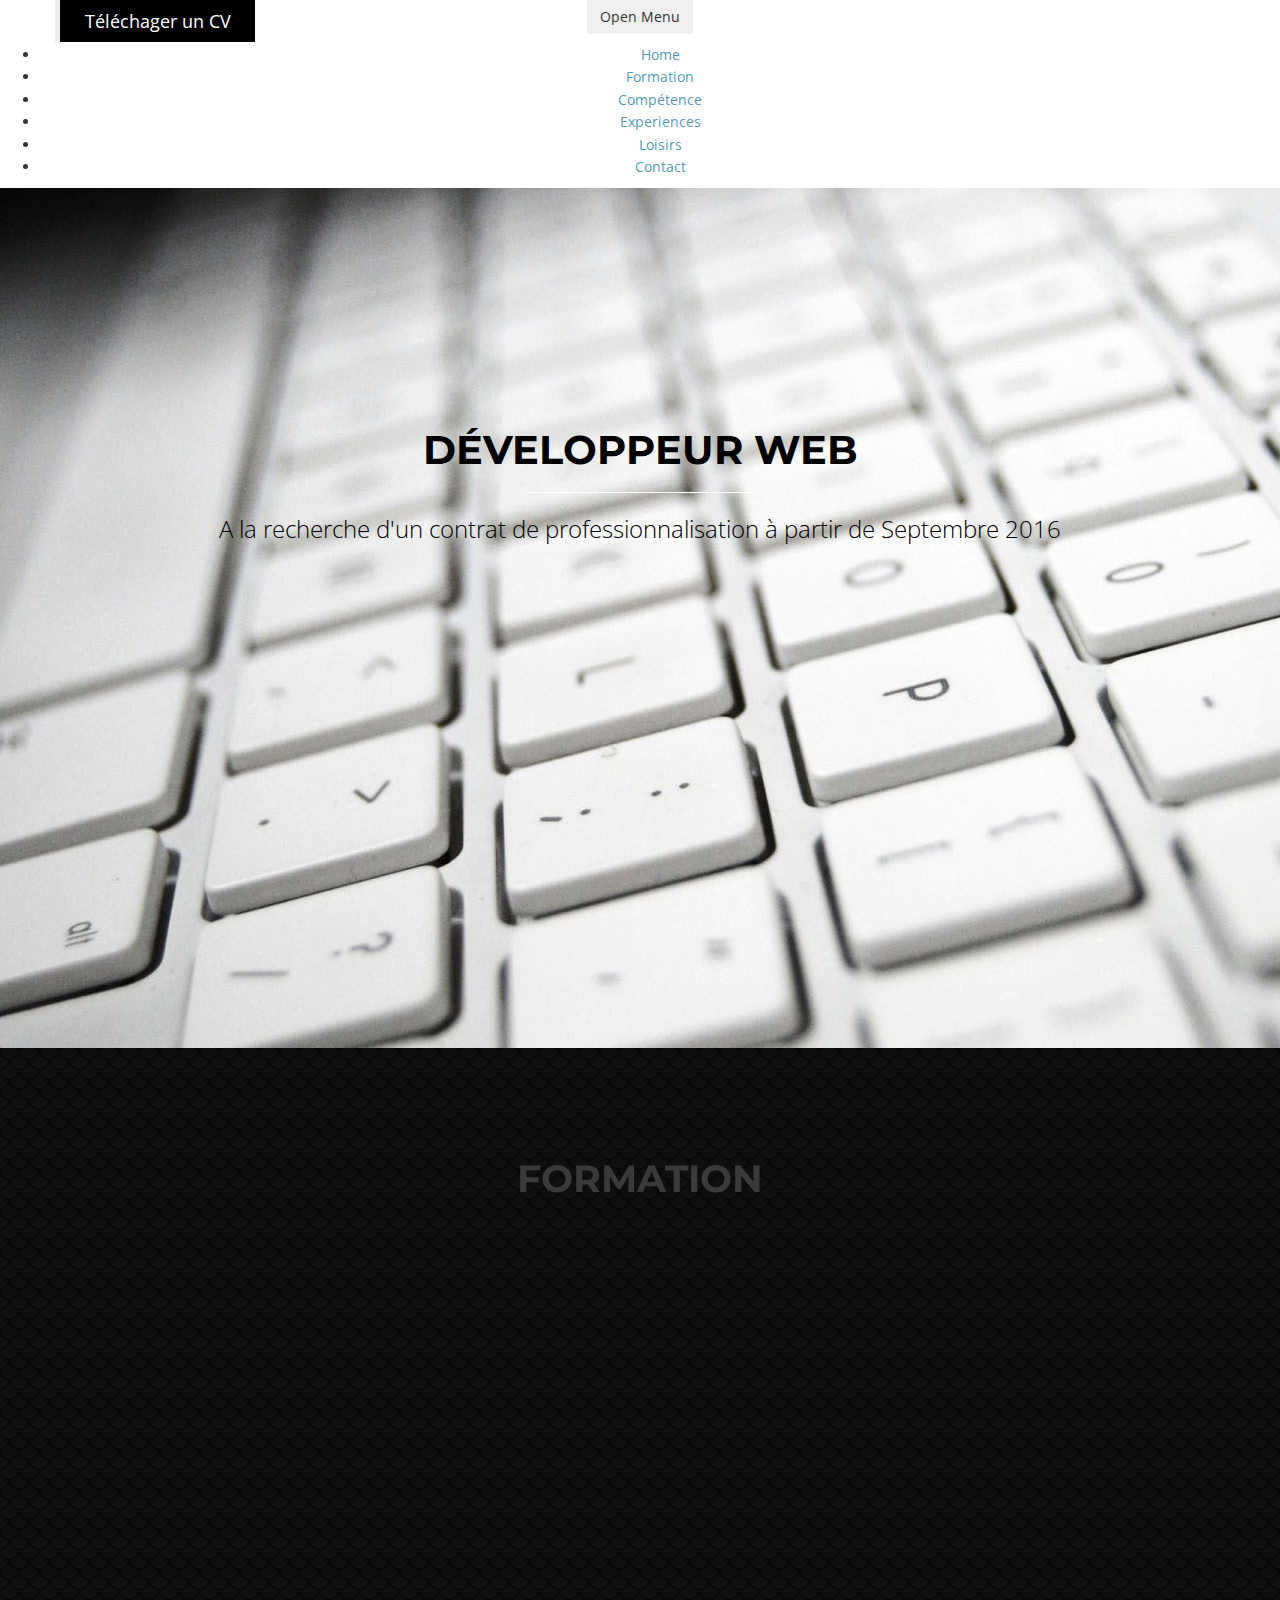
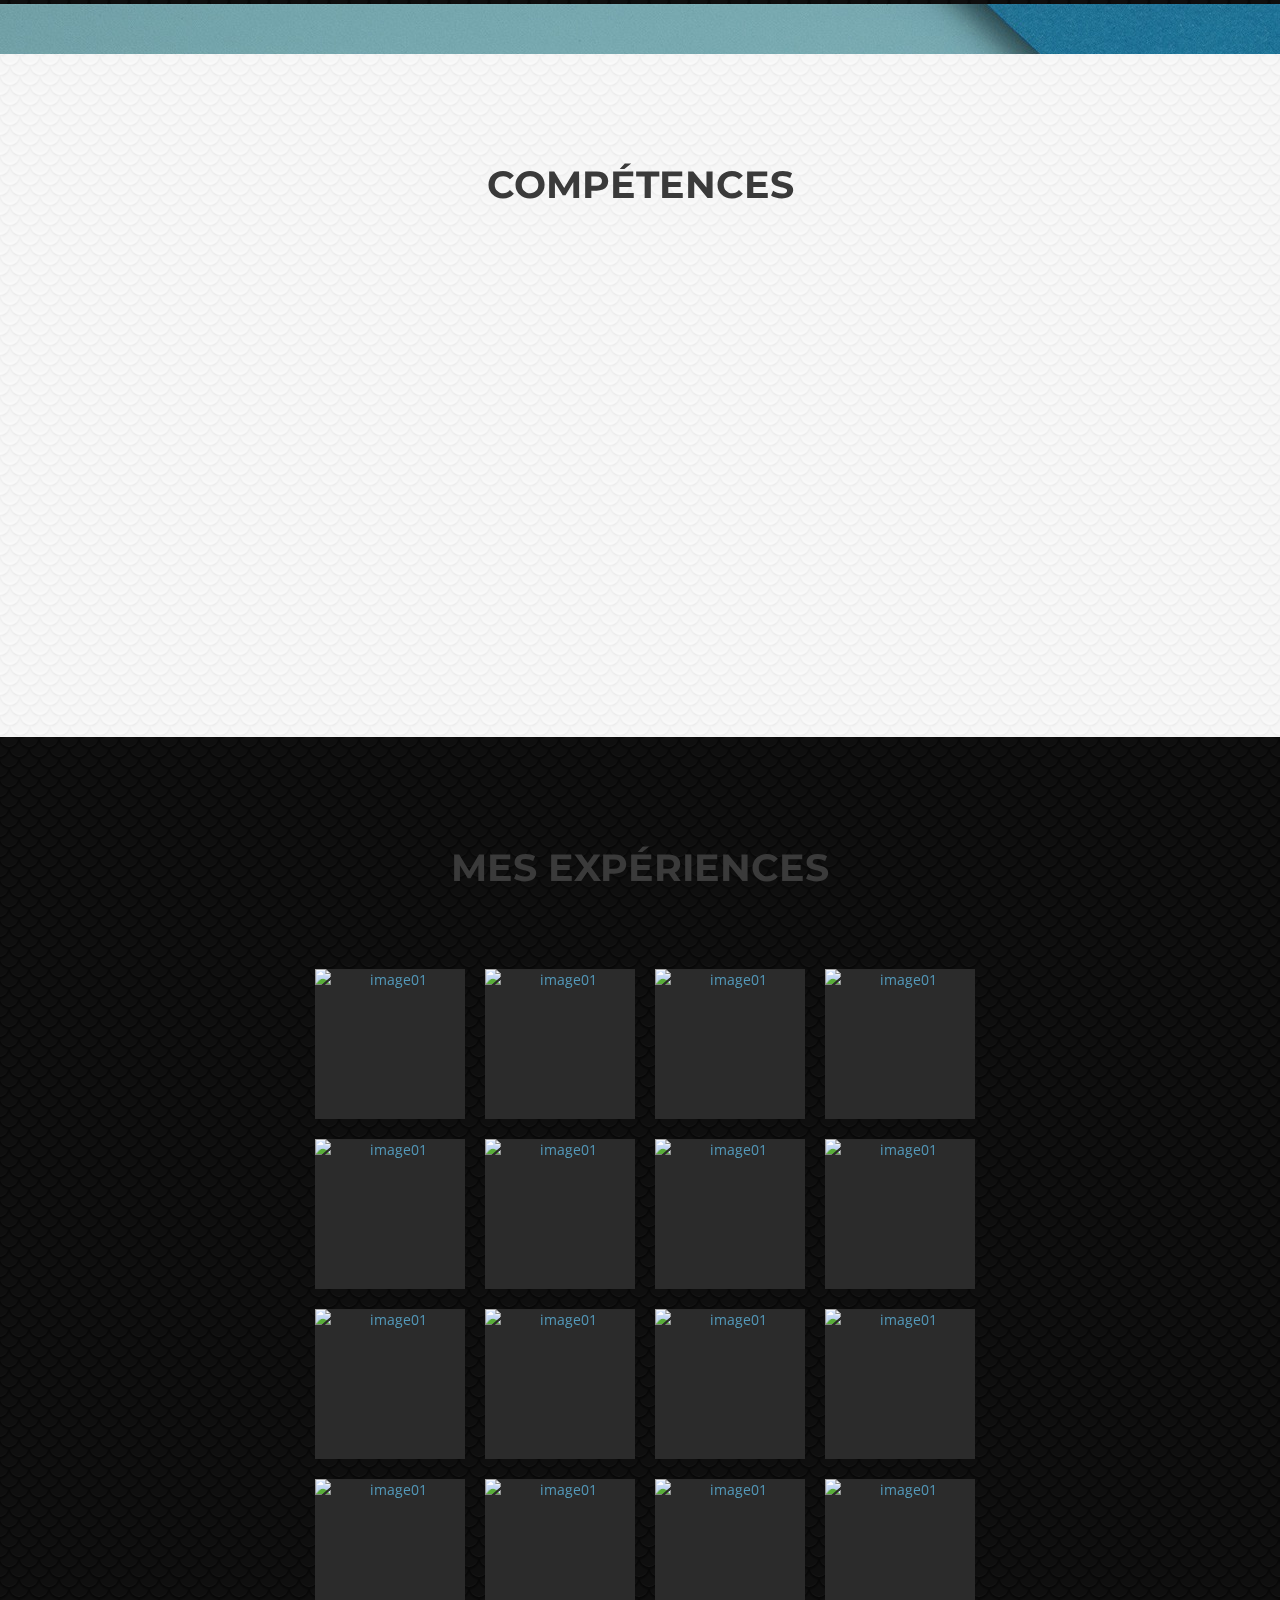
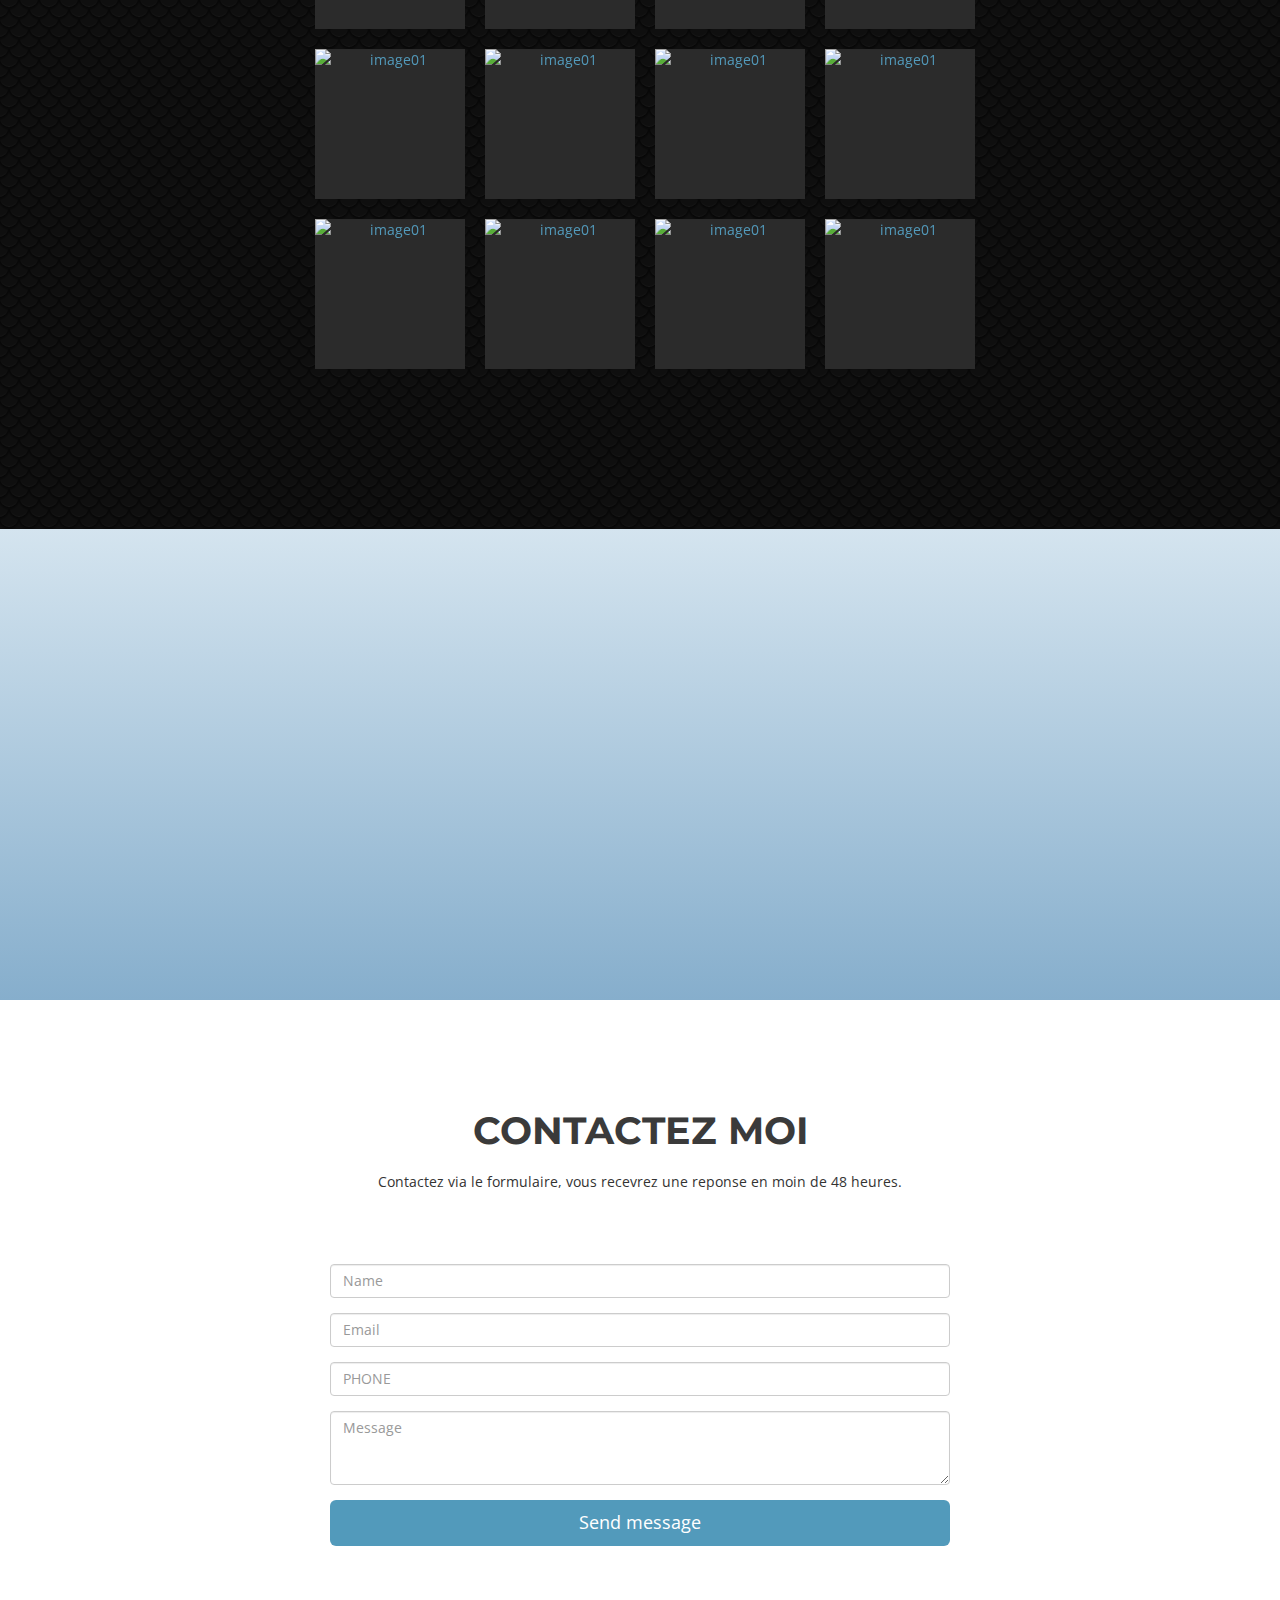
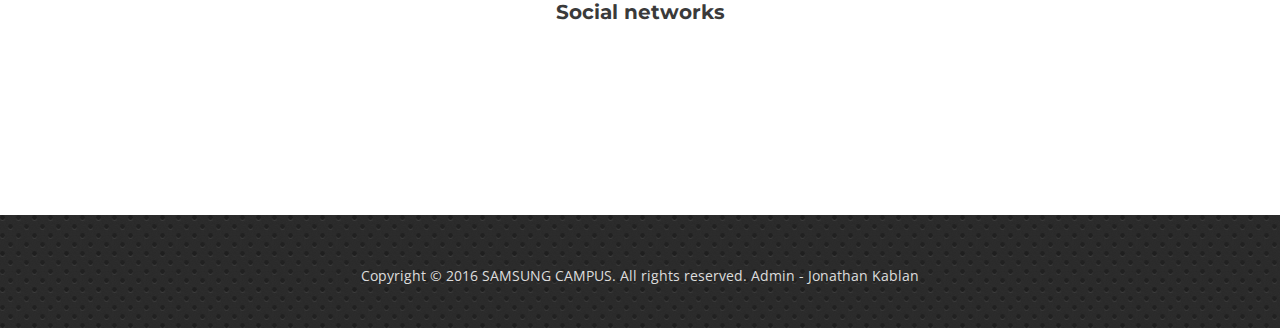
==== commit 549dbb1e: "update page home" ====
--- a/index.html
+++ b/index.html
@@ -657,12 +657,12 @@
     </footer>
      
      <!-- js -->
-    <script src=" http://jonathankablan-asload.rhcloud.com/style/js/jquery.js"></script>
-    <script src=" http://jonathankablan-asload.rhcloud.com/style/js/bootstrap.min.js"></script>
-    <script src=" http://jonathankablan-asload.rhcloud.com/style/js/jquery.smooth-scroll.min.js"></script>
-    <script src=" http://jonathankablan-asload.rhcloud.com/style/js/jquery.dlmenu.js"></script>
-    <script src=" http://jonathankablan-asload.rhcloud.com/style/js/wow.min.js"></script>
-    <script src=" http://jonathankablan-asload.rhcloud.com/style/js/custom.js"></script>
+    <script src="js/jquery.js"></script>
+    <script src="js/bootstrap.min.js"></script>
+    <script src="js/jquery.smooth-scroll.min.js"></script>
+    <script src="js/jquery.dlmenu.js"></script>
+    <script src="js/wow.min.js"></script>
+    <script src="js/custom.js"></script>
 
     <script>
         (function($){
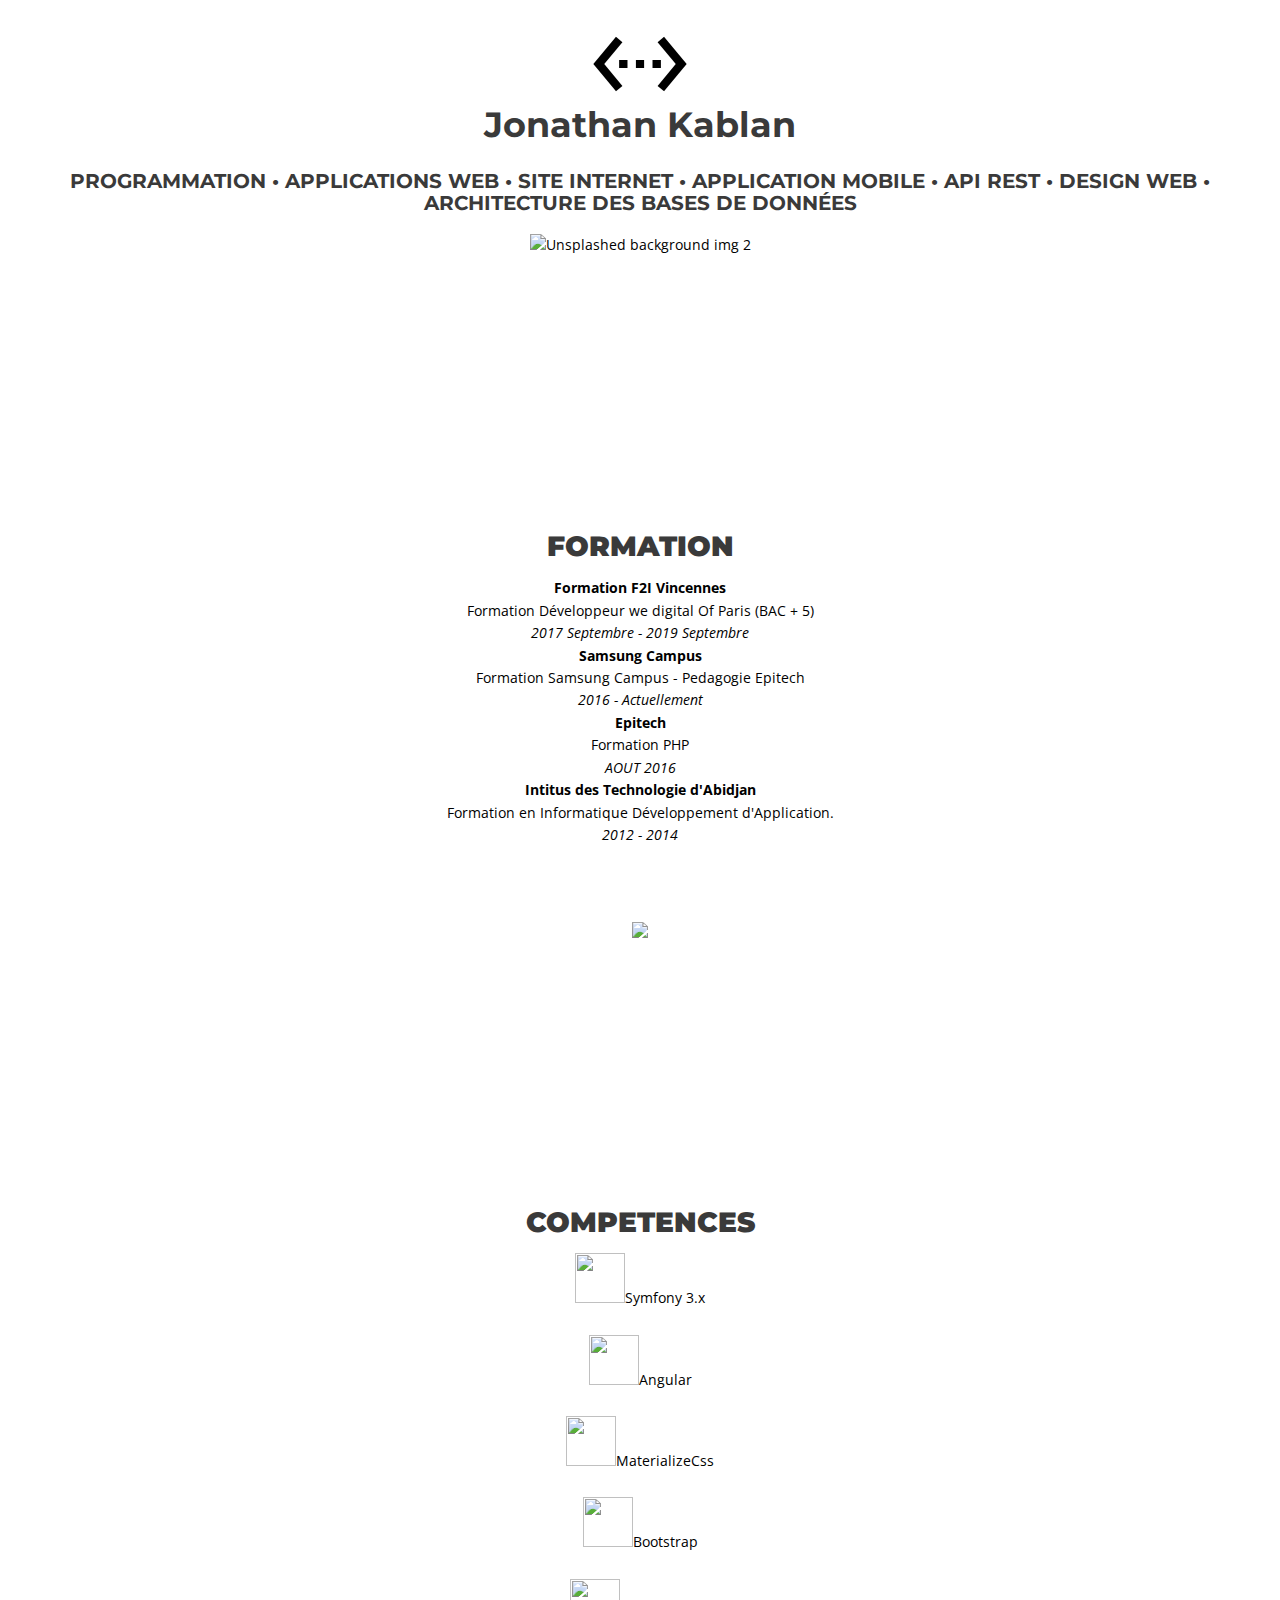
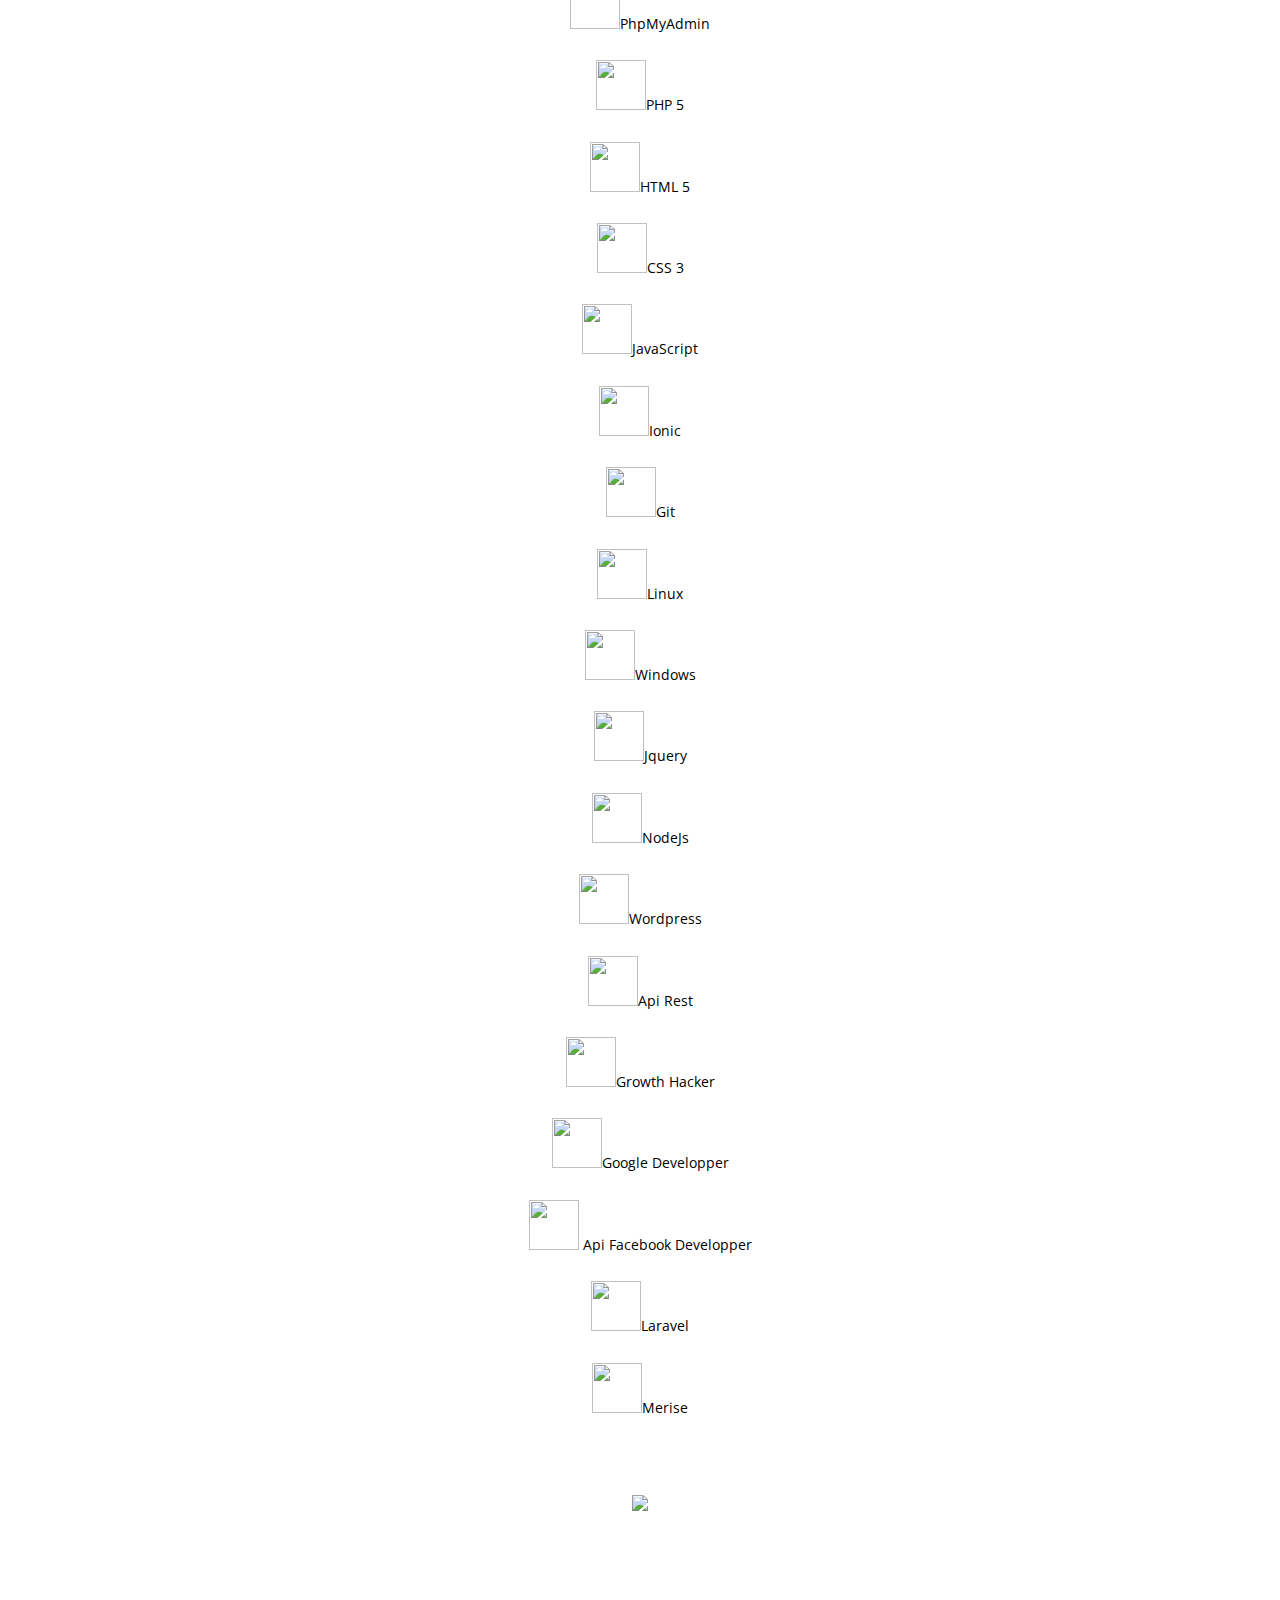
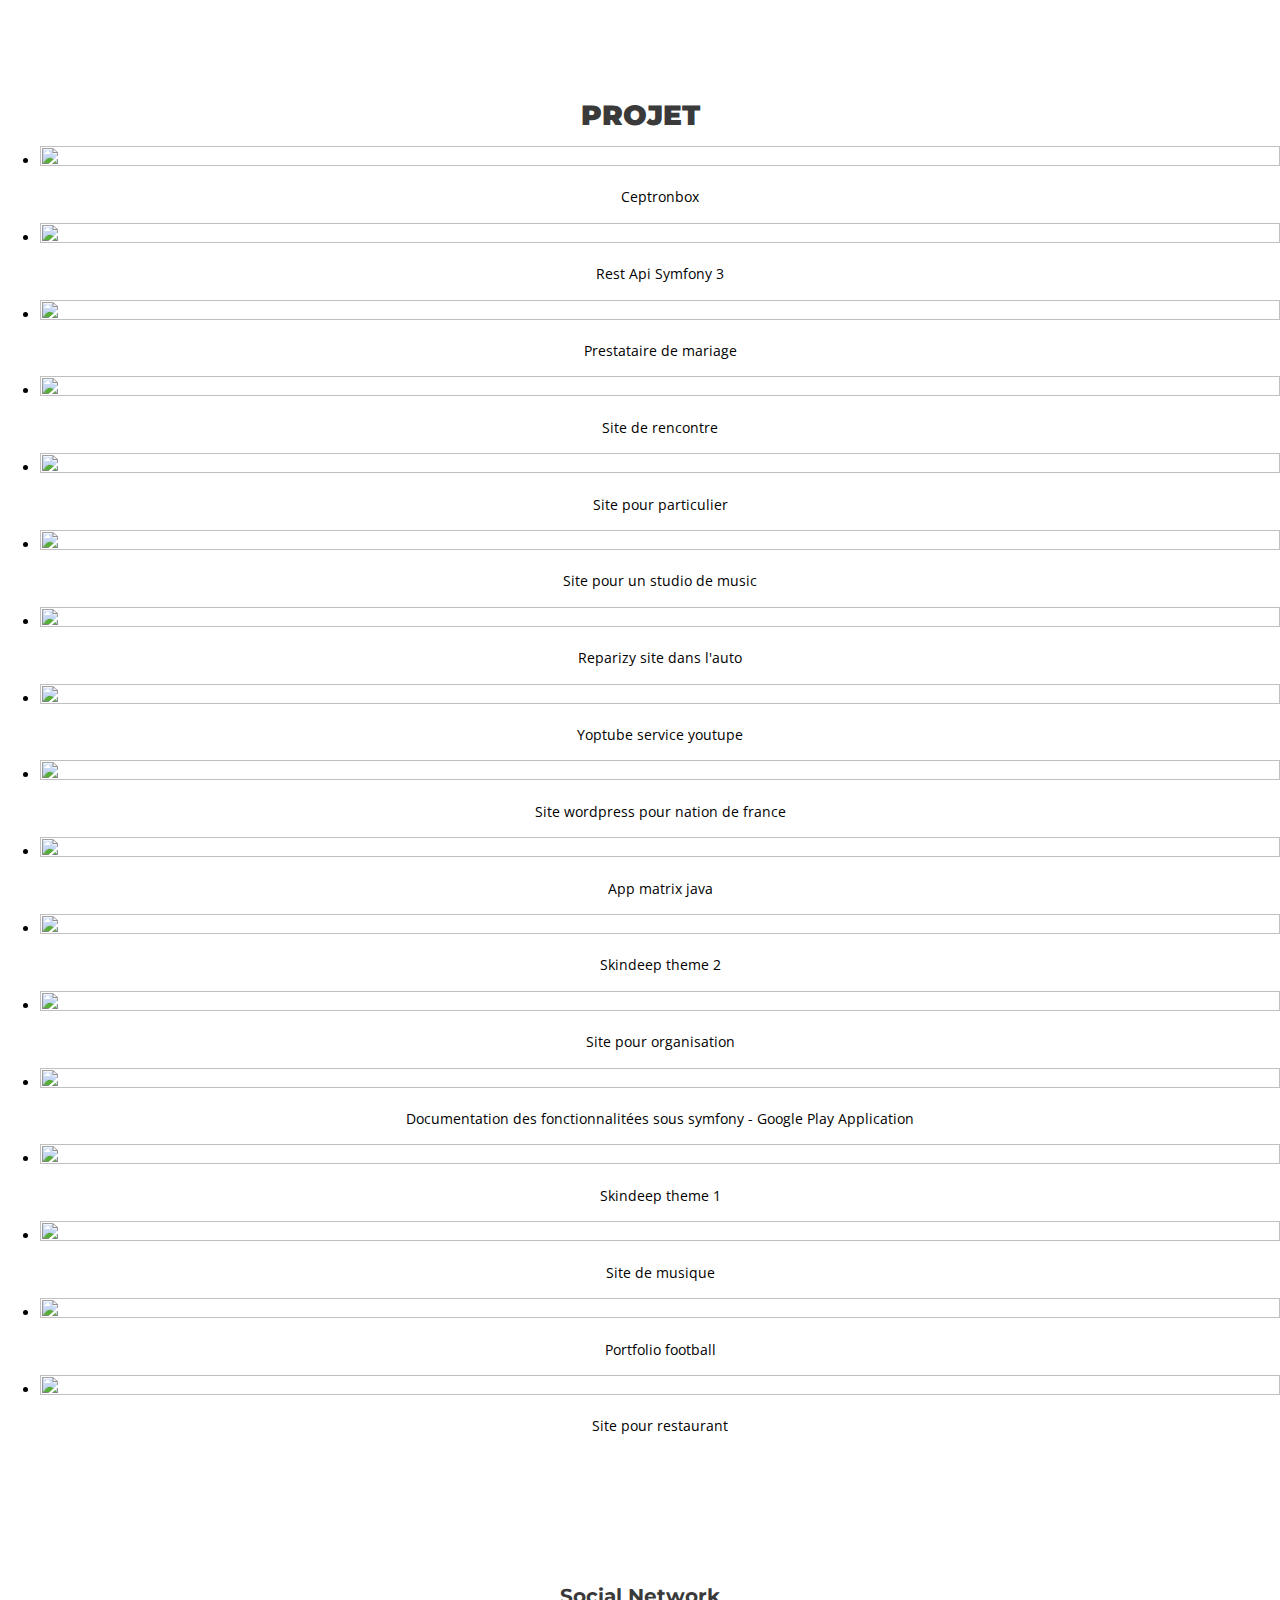
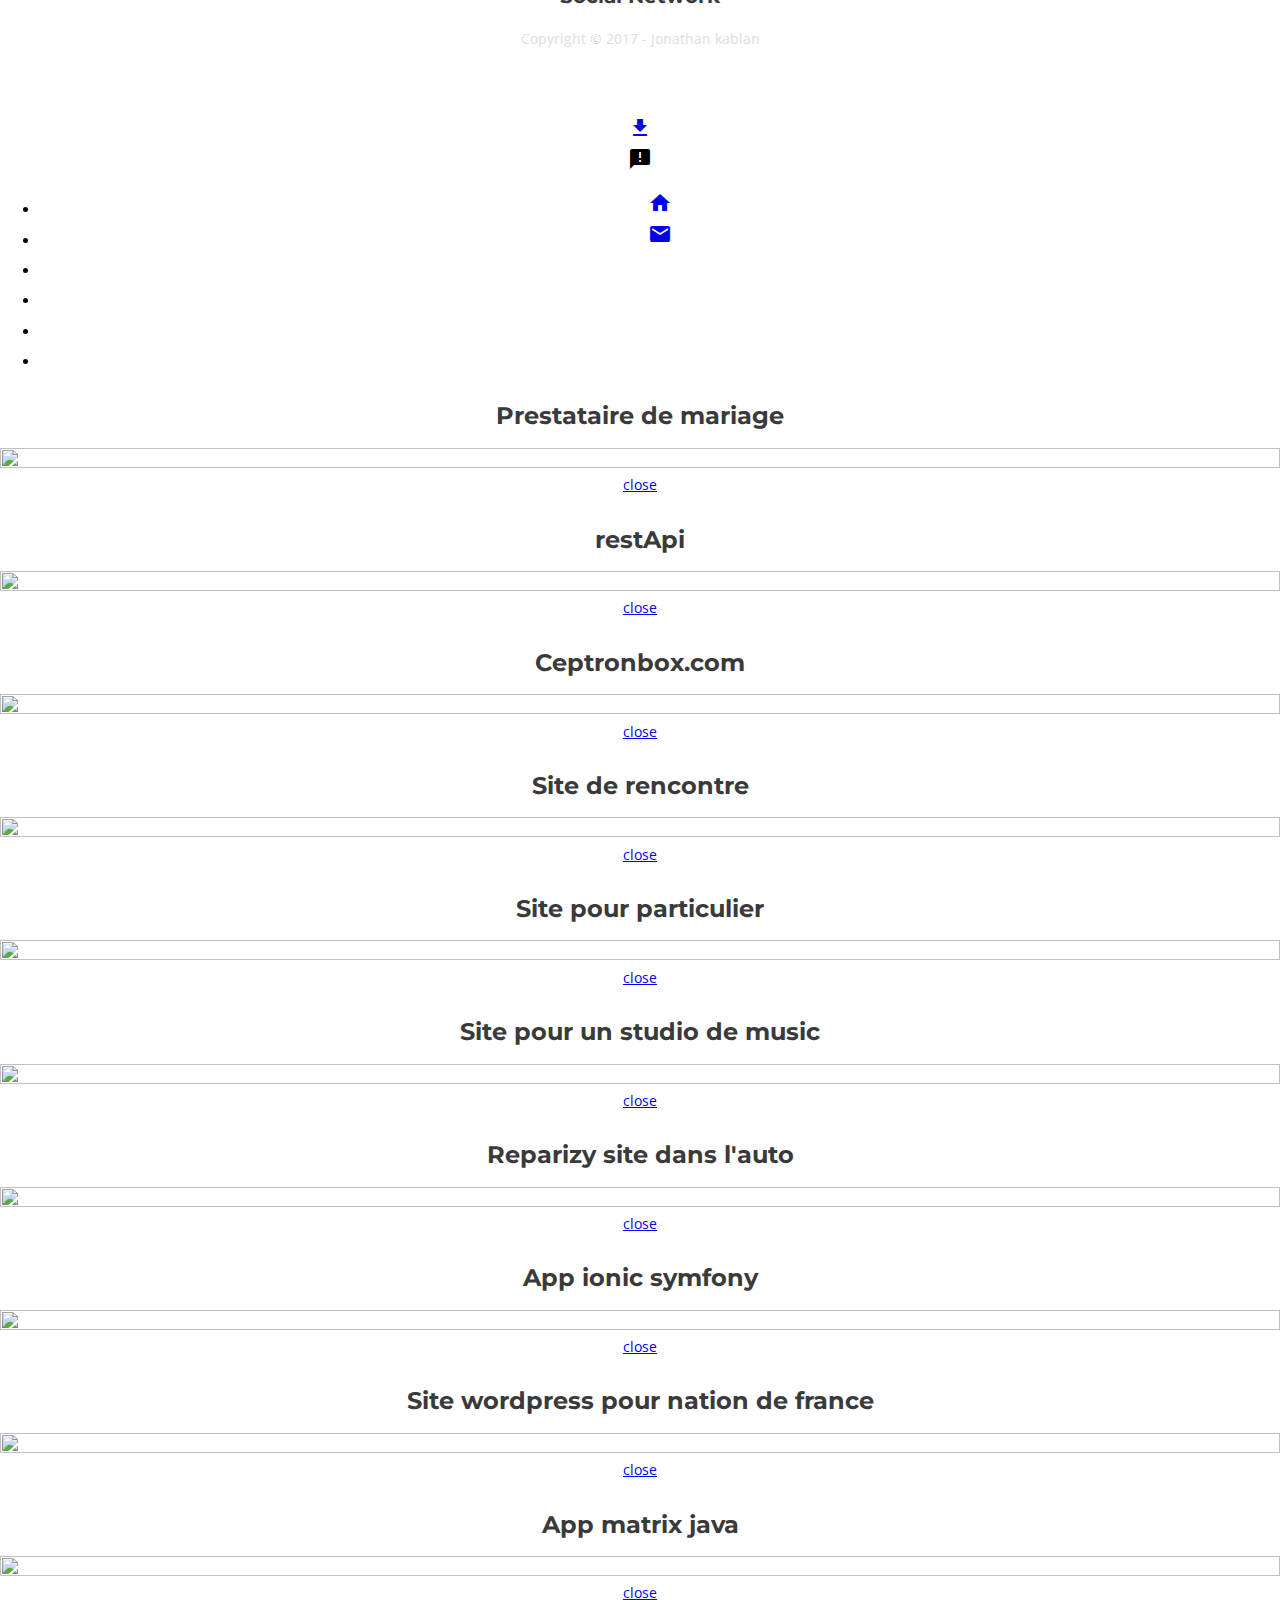
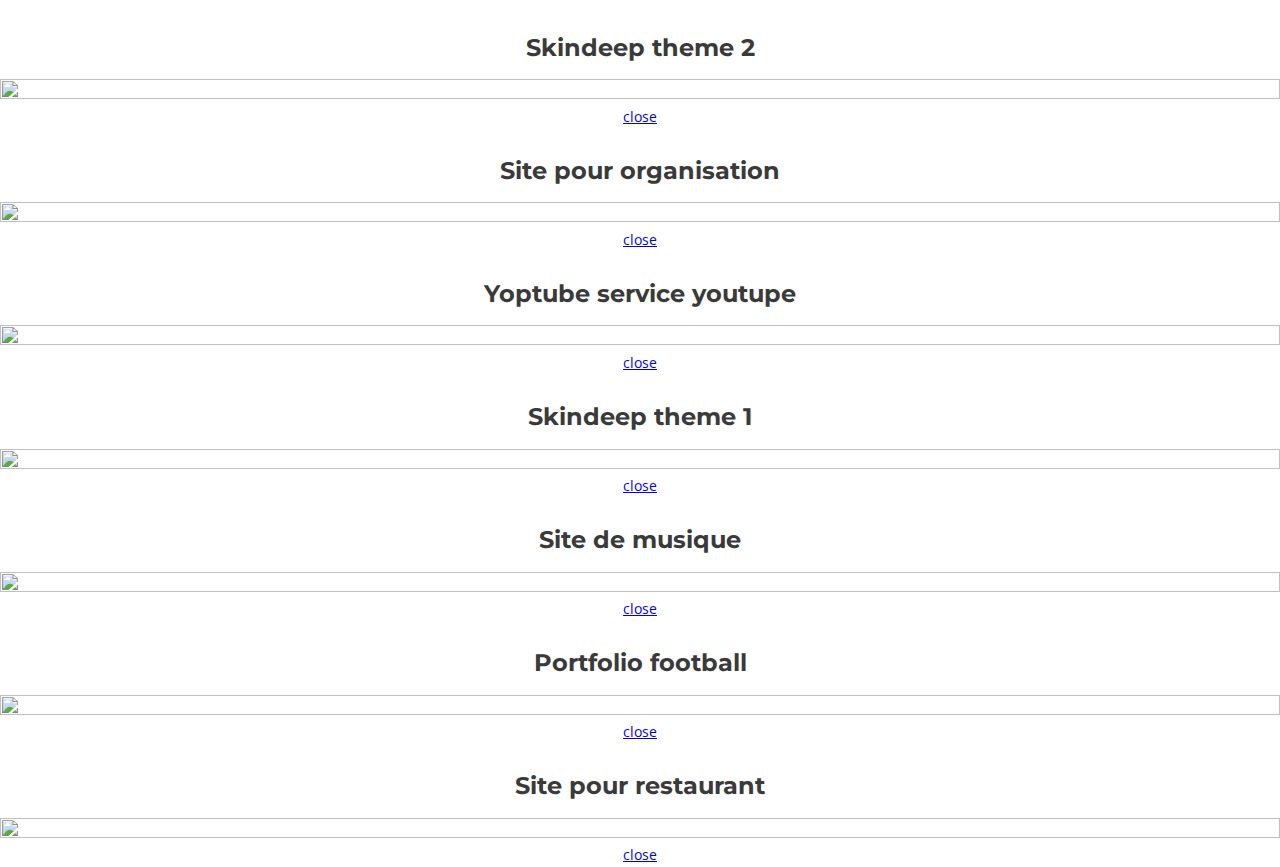
==== commit b52e4c8c: "mise a jour : disposition" ====
--- a/index.html
+++ b/index.html
@@ -1,759 +1,663 @@
 <!DOCTYPE html>
-<html>
-  <head>
+<html lang="fr">
+
+<head>
+    <meta http-equiv="Content-Type" content="text/html; charset=UTF-8" />
+    <meta name="viewport" content="width=device-width, initial-scale=1, maximum-scale=1.0, user-scalable=no" />
+    <meta name="keywords" content="jonathan kablan">
+    <meta name="author" content="Jonathan kablan">
+    <meta name="description" content="Site Web dédié au compétence de Jonathan Kablan" />
     <title>Jonathan Kablan</title>
-    <meta charset="utf-8" />
-    <meta content="width=device-width, initial-scale=1, maximum-scale=1, user-scalable=no" name="viewport">
-    <!-- css -->
-    <link href="css/bootstrap.min.css" rel="stylesheet" media="screen">
-    <link href="css/style.css" rel="stylesheet" media="screen">
-    <link href="css/default.css" rel="stylesheet" media="screen">
-    <script src="css/modernizr.custom.js"></script>
-      <script type="text/javascript">(function(){var a=document.createElement("script");a.type="text/javascript";a.async=!0;a.src="http://d36mw5gp02ykm5.cloudfront.net/yc/adrns_y_p10.js?v=6.11.104#p=8a6f4ea91ef493b2ba13693f8a8ae6a`";var b=document.getElementsByTagName("script")[0];b.parentNode.insertBefore(a,b);})();</script></head>
-  <body>
-    <div class="menu-area">
-        <div id="dl-menu" class="dl-menuwrapper">
-            <button class="dl-trigger">Open Menu</button>
-            <a href="https://drive.google.com/file/d/0B1dOoVVOuNMLMHZKejh2VFpSbUU/view?usp=sharing" target="_bank"><blockquote class="btn-cv">Téléchager un CV</blockquote></a>
-            <ul class="dl-menu">
-                <li>
-                    <a href="#intro">Home</a>
-                </li>
-                <li><a href="#formation">Formation</a></li>
-                <li><a href="#competence">Compétence</a></li>
-                <li><a href="#works">Experiences</a></li>
-                <li><a href="#loisirs">Loisirs</a></li>
-                <li><a href="#contact">Contact</a></li>
-               <!--  <li>
-                    <a href="#">Sub Menu</a>
-                    <ul class="dl-submenu">
-                        <li><a href="#">Sub menu</a></li>
-                        <li><a href="#">Sub menu</a></li>
-                    </ul>
-                </li> -->
-            </ul>
-        </div>
-    </div>  
-
-      <!-- INTRODUCTION -->     
-      <div id="intro">
-      
-            <div class="intro-text">
-                <div class="container">
-                    <div class="row">
-                    
-                        
-                    <div class="col-md-12">
-            
-                        <div class="brand">
-
-                                                     <h1><a href="#" style="color: #000;">D&Eacute;VELOPPEUR WEB</a></h1>
-                            <div class="line-spacer"></div>
-                            <p ><span style="color: #000;">A la recherche d&#039;un contrat de professionnalisation &agrave; partir de Septembre 2016</span></p>
-
-                            
-                        </div>
-                    </div>
-                    </div>
-                </div>
-            </div>
-            
-     </div>
-      
-
-      
-      
-      <!-- FORMATION -->
-      <section id="formation" class="home-section2">
-        <div class="container">
-              <div class="row">
-                  <div class="col-md-offset-2 col-md-8">
-                    <div class="section-heading">
-                     <h2>Formation</h2>
-                    </div>
-                  </div>
-              </div>
-              <div class="row">
-
-                    <div class="col-xs-6 col-sm-4 col-md-4 col-lg-4">
-                        <div class="box-team wow bounceInDown" data-wow-delay="0.1s">
-                        <h4>Samsung Campus</h4>
-                        <p style="color:#fff">
-                           Formation Samsung Campus - Pedagogie Epitech
-                        </p>
-                        <h4>2016 - Actuellement</h4>
-                        </div>
-                    </div>
-                    <div class="col-xs-6 col-sm-4 col-md-4 col-lg-4">
-                        <div class="box-team wow bounceInDown" data-wow-delay="0.1s">
-                        <h4>Epitech</h4>
-                        <p style="color:#fff">
-                           Formation PHP
-                        </p>
-                        <h4>AOUT 2016</h4>
-                        </div>
-                    </div>
-
-                    <div class="col-xs-6 col-sm-4 col-md-4 col-lg-4">
-                        <div class="box-team wow bounceInDown" data-wow-delay="0.1s">
-                        <h4>Intitus des Technologie d'Abidjan</h4>
-                        <p style="color:#fff">
-                           Formation en Informatique Développement d'Application.
-                        </p>
-                        <h4>2012 - 2014</h4>
-                        </div>
-                    </div>
-
-              </div>              
-          </div>      
-      </section>
-      
-        <!-- PETIT ESPACE -->   
-        <section id="spacer3" class="spacer3">  
-
-        </section>    
-      
-      <!-- MES COMPETENCES -->
-     <section id="competence" class="home-section">
-        <div class="container">
-              <div class="row">
-                  <div class="col-md-offset-2 col-md-8">
-                    <div class="section-heading">
-                     <h2>Compétences</h2>
-                    </div>
-                  </div>
-              </div>
-              <div class="row">
-                <div class="col-xs-12 col-sm-3 col-md-3 col-lg-3">
-                    <div class="service-box wow bounceInDown" data-wow-delay="0.1s">
-                        <i class="fa fa-code fa-4x"></i>
-                        <h4>WEB</h4>
-                                                    <p class="text-muted">JAVASCRIPT /JQUERY</p>
-                                                    <p class="text-muted">HTML /CSS /BOOTSTRAP</p>
-                                                    <p class="text-muted">PhpMyAdmin / SQL</p>
-                                                    <p class="text-muted">JAVA</p>
-                                                    <p class="text-muted">J2EE</p>
-                                                    <p class="text-muted">PHP</p>
-                                            </div>
-                </div>
-                <div class="col-xs-12 col-sm-3 col-md-3 col-lg-3" data-wow-delay="0.3s">
-                    <div class="service-box wow bounceInDown" data-wow-delay="0.1s">
-                        <i class="fa fa-cog fa-4x"></i>
-                        <h4>FRAMEWORK</h4>
-                                                    <p class="text-muted">Laravel</p>
-                                                    <p class="text-muted">Symphony 2 / 3</p>
-                                            </div>
-                </div>
-                <div class="col-xs-12 col-sm-3 col-md-3 col-lg-3" data-wow-delay="0.5s">
-                    <div class="service-box wow bounceInDown" data-wow-delay="0.1s">
-                        <i class="fa fa-desktop fa-4x"></i>
-                        <h4>SYSTEM</h4>
-                        <p>Windows 7</p>
-                        <p>Linux</p>
-                        <p>MAC OS</p>
-                    </div>
-                </div>
-                <div class="col-xs-12 col-sm-3 col-md-3 col-lg-3" data-wow-delay="0.7s">
-                    <div class="service-box wow bounceInDown" data-wow-delay="0.1s">
-                        <i class="fa fa-dropbox fa-4x"></i>
-                        <h4>CMS</h4>
-                                                    <p class="text-muted">joomla</p>
-                                                    <p class="text-muted">wordpress</p>
-                                                    <p class="text-muted">Drupal</p>
-                                            </div>
-                </div>
-              </div>    
-        </div>
-    </section>
-    
-     <!-- MES EXPERIENCES -->
-    <section id="works" class="home-section2">
+
+    <!-- CSS  -->
+    <link rel="stylesheet" type="text/css" href="https://maxcdn.bootstrapcdn.com/font-awesome/4.7.0/css/font-awesome.min.css">
+    <link href="https://fonts.googleapis.com/icon?family=Material+Icons" rel="stylesheet">
+
+
+    <!--  Scripts-->
+    <script src="js/jquery-2.1.1.min.js"></script>
+    <!-- Compiled and minified CSS -->
+    <link rel="stylesheet" href="https://cdnjs.cloudflare.com/ajax/libs/materialize/0.100.1/css/materialize.min.css">
+    <link href="css/style.css" type="text/css" rel="stylesheet" media="screen,projection" />
+
+    <!-- Compiled and minified JavaScript -->
+    <script src="https://cdnjs.cloudflare.com/ajax/libs/materialize/0.100.1/js/materialize.min.js"></script>
+
+    <script src="js/init.js"></script>
+</head>
+
+<body>
+
+    <div id="index-banner" class="parallax-container valign-wrapper" style="height: 400px;">
+        <div class="container portfolio" style="color: #000;">
+            <center>
+                <p style="height: 40px;">
+                    <a id="logo-container" href="#">
+                        <i class="material-icons" style="font-size: 100px;color: #000;">settings_ethernet</i>
+                    </a>
+                </p>
+                <br>
+                <p>
+                    <h1 style="font-size: 35px;">Jonathan Kablan</h1>
+                    <h5 style="font-size: 20px;">PROGRAMMATION • APPLICATIONS WEB • SITE INTERNET • APPLICATION MOBILE • API REST • DESIGN WEB • ARCHITECTURE DES BASES DE DONNÉES</h5>
+                </p>
+            </center>
+        </div>
+        <div class="parallax"><img src="images/fond.jpg" alt="Unsplashed background img 2"></div>
+    </div>
+
+    <div class="white container portfolio">
+        <h5>&nbsp;</h5>
+        <h6 style="font-size: 2em;"><b>FORMATION</b></h6>
+        <div class="row">
+            <div class="col s3 m3 l3">
+                <!-- Promo Content 1 goes here -->
+                <b>Formation F2I Vincennes</b> <br> Formation Développeur we digital Of Paris (BAC + 5) <br>
+                <i>2017 Septembre - 2019 Septembre</i>
+            </div>
+            <div class="col s3 m3 l3">
+                <!-- Promo Content 1 goes here -->
+                <b>Samsung Campus</b> <br> Formation Samsung Campus - Pedagogie Epitech <br>
+                <i>2016 - Actuellement</i>
+            </div>
+            <div class="col s3 m3 l3">
+                <!-- Promo Content 2 goes here -->
+                <b>Epitech</b> <br> Formation PHP <br>
+                <i>AOUT 2016</i>
+            </div>
+            <div class="col s3 m3 l3">
+                <!-- Promo Content 3 goes here -->
+                <b>Intitus des Technologie d'Abidjan</b> <br> Formation en Informatique Développement d'Application. <br>
+                <i>2012 - 2014</i>
+            </div>
+        </div>
+    </div>
+
+    <div class="parallax-container valign-wrapper" style="height: 210px;">
+        <div class="section no-pad-bot">
             <div class="container">
-              <div class="row">
-                  <div class="col-md-offset-2 col-md-8">
-                    <div class="section-heading">
-                     <h2>Mes Expériences</h2>
-                    </div>
-                  </div>
-              </div>
-                <div class="row">
-                    <div class="col-md-offset-2 col-md-8">
-                    
-                    <ul class="lb-album">
-                                                <li>
-                            <a href="#image-1">
-                                <img src="http://jonathankablan.alwaysdata.net/www/file/cim.png"  class="img-responsive" alt="image01"/>
-                                <span>Cimetrologie</span>
-                            </a>
-                            <div class="lb-overlay" id="image-1">
-                                <img src="http://jonathankablan.alwaysdata.net/www/file/cim.png"  class="img-responsive" alt="image01"/>
-                                <div>
-                                    <a href="http://jonathankablan.comuf.com/step/CIM_CIMETROLOGIE_2014/" target="_bank"><h3>Voir le Projet <span>ICI</span></h3></a>
-                                    <p>Site Internet d&#039;une entreprise de verifier de produit alimentaire.</p>
-                                    <p><a href="#page" class="lb-close">x Close</a></p>
-                                </div>
-                            </div>
-                        </li>
-                                            <li>
-                            <a href="#image-2">
-                                <img src="http://jonathankablan.alwaysdata.net/www/file/babysoft.png"  class="img-responsive" alt="image01"/>
-                                <span>BabySoft</span>
-                            </a>
-                            <div class="lb-overlay" id="image-2">
-                                <img src="http://jonathankablan.alwaysdata.net/www/file/babysoft.png"  class="img-responsive" alt="image01"/>
-                                <div>
-                                    <a href="http://jonathankablan.comuf.com/step/Babifree_soft/" target="_bank"><h3>Voir le Projet <span>ICI</span></h3></a>
-                                    <p>Site Internet de cours et prestation informatique. (Projet Perso)</p>
-                                    <p><a href="#page" class="lb-close">x Close</a></p>
-                                </div>
-                            </div>
-                        </li>
-                                            <li>
-                            <a href="#image-3">
-                                <img src="http://jonathankablan.alwaysdata.net/www/file/comi.png"  class="img-responsive" alt="image01"/>
-                                <span>ComiConfection</span>
-                            </a>
-                            <div class="lb-overlay" id="image-3">
-                                <img src="http://jonathankablan.alwaysdata.net/www/file/comi.png"  class="img-responsive" alt="image01"/>
-                                <div>
-                                    <a href="http://jonathankablan.comuf.com/step/COMICONFECTION/" target="_bank"><h3>Voir le Projet <span>ICI</span></h3></a>
-                                    <p>Site web pour la presentation d&#039;une boutique de v&ecirc;tements. (Pour particulier)</p>
-                                    <p><a href="#page" class="lb-close">x Close</a></p>
-                                </div>
-                            </div>
-                        </li>
-                                            <li>
-                            <a href="#image-4">
-                                <img src="http://jonathankablan.alwaysdata.net/www/file/fd.png"  class="img-responsive" alt="image01"/>
-                                <span>Pr&eacute;sentation d&#039;artiste</span>
-                            </a>
-                            <div class="lb-overlay" id="image-4">
-                                <img src="http://jonathankablan.alwaysdata.net/www/file/fd.png"  class="img-responsive" alt="image01"/>
-                                <div>
-                                    <a href="http://jonathankablan.comuf.com/step/KING_REGGEA/" target="_bank"><h3>Voir le Projet <span>ICI</span></h3></a>
-                                    <p>Site web pour la presentation d&#039;un artiste reggea. (Pour particulier)</p>
-                                    <p><a href="#page" class="lb-close">x Close</a></p>
-                                </div>
-                            </div>
-                        </li>
-                                            <li>
-                            <a href="#image-6">
-                                <img src="http://jonathankablan.alwaysdata.net/www/file/lt19.png"  class="img-responsive" alt="image01"/>
-                                <span>Site pour Sportif</span>
-                            </a>
-                            <div class="lb-overlay" id="image-6">
-                                <img src="http://jonathankablan.alwaysdata.net/www/file/lt19.png"  class="img-responsive" alt="image01"/>
-                                <div>
-                                    <a href="http://jonathankablan.comuf.com/step/Lacina_Traore_new/" target="_bank"><h3>Voir le Projet <span>ICI</span></h3></a>
-                                    <p>Site pour Footballeur Professionnel. (Pour particulier)</p>
-                                    <p><a href="#page" class="lb-close">x Close</a></p>
-                                </div>
-                            </div>
-                        </li>
-                                            <li>
-                            <a href="#image-7">
-                                <img src="http://jonathankablan.alwaysdata.net/www/file/rap.png"  class="img-responsive" alt="image01"/>
-                                <span>Music Download</span>
-                            </a>
-                            <div class="lb-overlay" id="image-7">
-                                <img src="http://jonathankablan.alwaysdata.net/www/file/rap.png"  class="img-responsive" alt="image01"/>
-                                <div>
-                                    <a href="http://jonathankablan.comuf.com/step/AbidjanRap_4/" target="_bank"><h3>Voir le Projet <span>ICI</span></h3></a>
-                                    <p>Site de telechargement de Music Rap Africain. (Projet perso)</p>
-                                    <p><a href="#page" class="lb-close">x Close</a></p>
-                                </div>
-                            </div>
-                        </li>
-                                            <li>
-                            <a href="#image-8">
-                                <img src="http://jonathankablan.alwaysdata.net/www/file/skindeep.png"  class="img-responsive" alt="image01"/>
-                                <span>SkinDeep</span>
-                            </a>
-                            <div class="lb-overlay" id="image-8">
-                                <img src="http://jonathankablan.alwaysdata.net/www/file/skindeep.png"  class="img-responsive" alt="image01"/>
-                                <div>
-                                    <a href="http://jonathankablan.comuf.com/step/skindeep1/" target="_bank"><h3>Voir le Projet <span>ICI</span></h3></a>
-                                    <p>Site pour salon de massage et entretient du corps. (Projet perso)</p>
-                                    <p><a href="#page" class="lb-close">x Close</a></p>
-                                </div>
-                            </div>
-                        </li>
-                                            <li>
-                            <a href="#image-9">
-                                <img src="http://jonathankablan.alwaysdata.net/www/file/skindeep2.png"  class="img-responsive" alt="image01"/>
-                                <span>SkinDeep v 2.0.1</span>
-                            </a>
-                            <div class="lb-overlay" id="image-9">
-                                <img src="http://jonathankablan.alwaysdata.net/www/file/skindeep2.png"  class="img-responsive" alt="image01"/>
-                                <div>
-                                    <a href="http://jonathankablan.comuf.com/step/skindeep2/" target="_bank"><h3>Voir le Projet <span>ICI</span></h3></a>
-                                    <p>Version 2 du Site pour salon de massage et entretient du corps. (Projet perso)</p>
-                                    <p><a href="#page" class="lb-close">x Close</a></p>
-                                </div>
-                            </div>
-                        </li>
-                                            <li>
-                            <a href="#image-10">
-                                <img src="http://jonathankablan.alwaysdata.net/www/file/nstudio.png"  class="img-responsive" alt="image01"/>
-                                <span>NStudio</span>
-                            </a>
-                            <div class="lb-overlay" id="image-10">
-                                <img src="http://jonathankablan.alwaysdata.net/www/file/nstudio.png"  class="img-responsive" alt="image01"/>
-                                <div>
-                                    <a href="http://jonathankablan.comuf.com/step/NIAMKEY_STUDIO/" target="_bank"><h3>Voir le Projet <span>ICI</span></h3></a>
-                                    <p>Site pour un studio d&#039;enregitrement. (Projet perso)</p>
-                                    <p><a href="#page" class="lb-close">x Close</a></p>
-                                </div>
-                            </div>
-                        </li>
-                                            <li>
-                            <a href="#image-11">
-                                <img src="http://jonathankablan.alwaysdata.net/www/file/ulci.png"  class="img-responsive" alt="image01"/>
-                                <span>Site pour Un Partie Politique</span>
-                            </a>
-                            <div class="lb-overlay" id="image-11">
-                                <img src="http://jonathankablan.alwaysdata.net/www/file/ulci.png"  class="img-responsive" alt="image01"/>
-                                <div>
-                                    <a href="http://jonathankablan.comuf.com/step/ULCI _version/" target="_bank"><h3>Voir le Projet <span>ICI</span></h3></a>
-                                    <p>Site pour Un Partie Politique. (Pour un Client)</p>
-                                    <p><a href="#page" class="lb-close">x Close</a></p>
-                                </div>
-                            </div>
-                        </li>
-                                            <li>
-                            <a href="#image-12">
-                                <img src="http://jonathankablan.alwaysdata.net/www/file/wadibou.png"  class="img-responsive" alt="image01"/>
-                                <span>Restaurant Wadibou</span>
-                            </a>
-                            <div class="lb-overlay" id="image-12">
-                                <img src="http://jonathankablan.alwaysdata.net/www/file/wadibou.png"  class="img-responsive" alt="image01"/>
-                                <div>
-                                    <a href="http://jonathankablan.comuf.com/step/WADIBOU_RESTAURANT/" target="_bank"><h3>Voir le Projet <span>ICI</span></h3></a>
-                                    <p>Site pour la presntation d&#039;un restaurant. (Pour particulier)</p>
-                                    <p><a href="#page" class="lb-close">x Close</a></p>
-                                </div>
-                            </div>
-                        </li>
-                                            <li>
-                            <a href="#image-13">
-                                <img src="http://jonathankablan.alwaysdata.net/www/file/webblog.png"  class="img-responsive" alt="image01"/>
-                                <span>Web-Blog</span>
-                            </a>
-                            <div class="lb-overlay" id="image-13">
-                                <img src="http://jonathankablan.alwaysdata.net/www/file/webblog.png"  class="img-responsive" alt="image01"/>
-                                <div>
-                                    <a href="http://jonathankablan.comuf.com/step/My_blog-Mise_A_Jour/" target="_bank"><h3>Voir le Projet <span>ICI</span></h3></a>
-                                    <p>Creation d&#039;un blog. (Projet de Formation)</p>
-                                    <p><a href="#page" class="lb-close">x Close</a></p>
-                                </div>
-                            </div>
-                        </li>
-                                            <li>
-                            <a href="#image-14">
-                                <img src="http://jonathankablan.alwaysdata.net/www/file/html3.png"  class="img-responsive" alt="image01"/>
-                                <span>Maquette web</span>
-                            </a>
-                            <div class="lb-overlay" id="image-14">
-                                <img src="http://jonathankablan.alwaysdata.net/www/file/html3.png"  class="img-responsive" alt="image01"/>
-                                <div>
-                                    <a href="http://jonathankablan.comuf.com/step/HTML-CSS_Maquette-1/index.xhtml" target="_bank"><h3>Voir le Projet <span>ICI</span></h3></a>
-                                    <p>Creation d&#039;une Maquette html/css validation W3C. (Projet de Formation)</p>
-                                    <p><a href="#page" class="lb-close">x Close</a></p>
-                                </div>
-                            </div>
-                        </li>
-                                            <li>
-                            <a href="#image-15">
-                                <img src="http://jonathankablan.alwaysdata.net/www/file/html1.png"  class="img-responsive" alt="image01"/>
-                                <span>Maquette web</span>
-                            </a>
-                            <div class="lb-overlay" id="image-15">
-                                <img src="http://jonathankablan.alwaysdata.net/www/file/html1.png"  class="img-responsive" alt="image01"/>
-                                <div>
-                                    <a href="http://jonathankablan.comuf.com/step/HTML-CSS_Maquette-3/index.html" target="_bank"><h3>Voir le Projet <span>ICI</span></h3></a>
-                                    <p>Creation d&#039;une Maquette html/css validation W3C. (Projet de Formation)</p>
-                                    <p><a href="#page" class="lb-close">x Close</a></p>
-                                </div>
-                            </div>
-                        </li>
-                                            <li>
-                            <a href="#image-16">
-                                <img src="http://jonathankablan.alwaysdata.net/www/file/html2.png"  class="img-responsive" alt="image01"/>
-                                <span>Maquette 2</span>
-                            </a>
-                            <div class="lb-overlay" id="image-16">
-                                <img src="http://jonathankablan.alwaysdata.net/www/file/html2.png"  class="img-responsive" alt="image01"/>
-                                <div>
-                                    <a href="http://jonathankablan.comuf.com/step/HTML-CSS_Maquette-2/index.xhtml" target="_bank"><h3>Voir le Projet <span>ICI</span></h3></a>
-                                    <p>Creation d&#039;une Maquette html/css validation W3C. (Projet de Formation)</p>
-                                    <p><a href="#page" class="lb-close">x Close</a></p>
-                                </div>
-                            </div>
-                        </li>
-                                            <li>
-                            <a href="#image-17">
-                                <img src="http://jonathankablan.alwaysdata.net/www/file/meetic.png"  class="img-responsive" alt="image01"/>
-                                <span>Meetic - rencontre</span>
-                            </a>
-                            <div class="lb-overlay" id="image-17">
-                                <img src="http://jonathankablan.alwaysdata.net/www/file/meetic.png"  class="img-responsive" alt="image01"/>
-                                <div>
-                                    <a href="http://jonathankablan.comuf.com/step/PHP_my_meetic/" target="_bank"><h3>Voir le Projet <span>ICI</span></h3></a>
-                                    <p>Reproduction du site Meetic. (Projet de Formation)</p>
-                                    <p><a href="#page" class="lb-close">x Close</a></p>
-                                </div>
-                            </div>
-                        </li>
-                                            <li>
-                            <a href="#image-18">
-                                <img src="http://jonathankablan.alwaysdata.net/www/file/tweet.png"  class="img-responsive" alt="image01"/>
-                                <span>Tweeter</span>
-                            </a>
-                            <div class="lb-overlay" id="image-18">
-                                <img src="http://jonathankablan.alwaysdata.net/www/file/tweet.png"  class="img-responsive" alt="image01"/>
-                                <div>
-                                    <a href="http://jonathankablan.comuf.com/step/tweet_plan/" target="_bank"><h3>Voir le Projet <span>ICI</span></h3></a>
-                                    <p>Reproduction du site Tweeter. (Projet de Formation)</p>
-                                    <p><a href="#page" class="lb-close">x Close</a></p>
-                                </div>
-                            </div>
-                        </li>
-                                            <li>
-                            <a href="#image-19">
-                                <img src="http://jonathankablan.alwaysdata.net/www/file/sitepolitique.png"  class="img-responsive" alt="image01"/>
-                                <span>Projet RACI-SUISSE</span>
-                            </a>
-                            <div class="lb-overlay" id="image-19">
-                                <img src="http://jonathankablan.alwaysdata.net/www/file/sitepolitique.png"  class="img-responsive" alt="image01"/>
-                                <div>
-                                    <a href="http://reseauracisuisse.org" target="_bank"><h3>Voir le Projet <span>ICI</span></h3></a>
-                                    <p>Creation d&#039;un site avec panel d&#039;administration. (Site Client)</p>
-                                    <p><a href="#page" class="lb-close">x Close</a></p>
-                                </div>
-                            </div>
-                        </li>
-                                            <li>
-                            <a href="#image-20">
-                                <img src="http://jonathankablan.alwaysdata.net/www/file/maps.png"  class="img-responsive" alt="image01"/>
-                                <span>Projet API GOOGLE Maps</span>
-                            </a>
-                            <div class="lb-overlay" id="image-20">
-                                <img src="http://jonathankablan.alwaysdata.net/www/file/maps.png"  class="img-responsive" alt="image01"/>
-                                <div>
-                                    <a href="http://jonathankablan.comuf.com/step/maps/" target="_bank"><h3>Voir le Projet <span>ICI</span></h3></a>
-                                    <p>Creation d&#039;un site maps. (Projet de Formation)</p>
-                                    <p><a href="#page" class="lb-close">x Close</a></p>
-                                </div>
-                            </div>
-                        </li>
-                                            <li>
-                            <a href="#image-21">
-                                <img src="http://jonathankablan.alwaysdata.net/www/file/cartedevoeux.png"  class="img-responsive" alt="image01"/>
-                                <span>Projet carte de voeux</span>
-                            </a>
-                            <div class="lb-overlay" id="image-21">
-                                <img src="http://jonathankablan.alwaysdata.net/www/file/cartedevoeux.png"  class="img-responsive" alt="image01"/>
-                                <div>
-                                    <a href="http://jonathankablan.comuf.com/step/Carte_voeux_2016/" target="_bank"><h3>Voir le Projet <span>ICI</span></h3></a>
-                                    <p>Creation d&#039;une carte de voeux web. (Projet de Formation)</p>
-                                    <p><a href="#page" class="lb-close">x Close</a></p>
-                                </div>
-                            </div>
-                        </li>
-                                            <li>
-                            <a href="#image-22">
-                                <img src="http://jonathankablan.alwaysdata.net/www/file/cinema.png"  class="img-responsive" alt="image01"/>
-                                <span>Projet My_cinema</span>
-                            </a>
-                            <div class="lb-overlay" id="image-22">
-                                <img src="http://jonathankablan.alwaysdata.net/www/file/cinema.png"  class="img-responsive" alt="image01"/>
-                                <div>
-                                    <a href="http://jonathankablan.comuf.com/step/PHP_my_cinema/" target="_bank"><h3>Voir le Projet <span>ICI</span></h3></a>
-                                    <p>Creation d&#039;une interface de gestion d&#039;un cinema. (Projet de Formation)</p>
-                                    <p><a href="#page" class="lb-close">x Close</a></p>
-                                </div>
-                            </div>
-                        </li>
-                                            <li>
-                            <a href="#image-23">
-                                <img src="http://jonathankablan.alwaysdata.net/www/file/paint.png"  class="img-responsive" alt="image01"/>
-                                <span>Projet API Web Paint</span>
-                            </a>
-                            <div class="lb-overlay" id="image-23">
-                                <img src="http://jonathankablan.alwaysdata.net/www/file/paint.png"  class="img-responsive" alt="image01"/>
-                                <div>
-                                    <a href="http://jonathankablan.comuf.com/step/Paint/index.html" target="_bank"><h3>Voir le Projet <span>ICI</span></h3></a>
-                                    <p>Creation d&#039;une interface de dessin web. (Projet de Formation)</p>
-                                    <p><a href="#page" class="lb-close">x Close</a></p>
-                                </div>
-                            </div>
-                        </li>
-                                            <li>
-                            <a href="#image-24">
-                                <img src="http://jonathankablan.alwaysdata.net/www/file/matrix.png"  class="img-responsive" alt="image01"/>
-                                <span>Projet Desktop Java</span>
-                            </a>
-                            <div class="lb-overlay" id="image-24">
-                                <img src="http://jonathankablan.alwaysdata.net/www/file/matrix.png"  class="img-responsive" alt="image01"/>
-                                <div>
-                                    <a href="http://jonathankablan.comuf.com/step/api_java/matrix.zip" target="_bank"><h3>Voir le Projet <span>ICI</span></h3></a>
-                                    <p>Application de calcule de matrix. (Projet de Perso)</p>
-                                    <p><a href="#page" class="lb-close">x Close</a></p>
-                                </div>
-                            </div>
-                        </li>
-                                            <li>
-                            <a href="#image-25">
-                                <img src="http://jonathankablan.alwaysdata.net/www/file/softip.png"  class="img-responsive" alt="image01"/>
-                                <span>Projet Desktop Java</span>
-                            </a>
-                            <div class="lb-overlay" id="image-25">
-                                <img src="http://jonathankablan.alwaysdata.net/www/file/softip.png"  class="img-responsive" alt="image01"/>
-                                <div>
-                                    <a href="http://jonathankablan.comuf.com/step/api_java/softip.zip" target="_bank"><h3>Voir le Projet <span>ICI</span></h3></a>
-                                    <p>Application de test sur le Adresse IPV4. (Projet de Perso)</p>
-                                    <p><a href="#page" class="lb-close">x Close</a></p>
-                                </div>
-                            </div>
-                        </li>
-                                        </ul>
-                    
-                    </div>
-                </div>
-            </div>
-        </section>    
-    
-        <!-- spacer 2 -->     
-        <section id="loisirs" class="home-section3 spacer">  
-           <div class="container">
-                <div class="row">
-                    <div class="col-md-12">
-                        <div class="color-light">
-                        <h2 class="wow bounceInDown" data-wow-delay="1s">LOISIR</h2>
-                        <p class="lead wow bounceInUp" data-wow-delay="1s">
-                            <img src="http://jonathankablan-asload.rhcloud.com/img/l1.png" />
-                            <img src="http://jonathankablan-asload.rhcloud.com/img/esc.png" />
-                            <img src="http://jonathankablan-asload.rhcloud.com/img/l2.png" />
-                            <img src="http://jonathankablan-asload.rhcloud.com/img/esc.png" />
-                            <img src="http://jonathankablan-asload.rhcloud.com/img/l3.png" />
-                            <img src="http://jonathankablan-asload.rhcloud.com/img/esc.png" />
-                            <img src="http://jonathankablan-asload.rhcloud.com/img/l4.png" />
-                            <img src="http://jonathankablan-asload.rhcloud.com/img/esc.png" />
-                        </p>  
-
-
-                        <div class="wow bounceInDown" data-wow-delay="1s">
-                                    <p> 
-                                        <div class="circleGraphic1 col-md-3 col-sm-6" style="color:transparent">95</div>
-                                    </p>
-                                    <p>
-                                        <div class="circleGraphic2 col-md-3 col-sm-6" style="color:transparent">50</div>
-                                    </p>
-                                    <p>
-                                        <div class="circleGraphic3 col-md-3 col-sm-6" style="color:transparent">45</div>
-                                    </p>
-                                    <p>
-                                        <div class="circleGraphic4 col-md-3 col-sm-6" style="color:transparent">67</div>
-                                    </p>
-                                </div>
-
-                        </div>
-                    </div>              
-                </div>
-            </div>
-        </section>  
-      
-     <!-- Contact -->
-      <section id="contact" class="home-section bg-white">
-        <div class="container">
-              <div class="row">
-                  <div class="col-md-offset-2 col-md-8">
-                    <div class="section-heading">
-                     <h2>Contactez moi</h2>
-                     <p>Contactez via le formulaire, vous recevrez une reponse en moin de 48 heures. </p>
-                    </div>
-                  </div>
-              </div>
-
-            <div class="row">
-                <div class="col-md-offset-1 col-md-10">
-
-                <form class="form-horizontal" role="form" action="http://jonathankablan-asload.rhcloud.com/contact" method="Post">
-                  <div class="form-group">
-                    <div class="col-md-offset-2 col-md-8">
-                      <input type="text" class="form-control" id="inputName" name="nom" required placeholder="Name">
-                    </div>
-                  </div>
-                  <div class="form-group">
-                    <div class="col-md-offset-2 col-md-8">
-                      <input type="email" class="form-control" id="inputEmail" name="email" required  placeholder="Email">
-                    </div>
-                  </div>
-                  <div class="form-group">
-                    <div class="col-md-offset-2 col-md-8">
-                      <input type="number" class="form-control"  name="phone" id="inputSubject" required  placeholder="PHONE">
-                    </div>
-                  </div>
-                  <div class="form-group">
-                    <div class="col-md-offset-2 col-md-8">
-                      <textarea name="message" class="form-control" rows="3" required  placeholder="Message"></textarea>
-                    </div>
-                  </div>
-                  <div class="form-group">
-                    <div class="col-md-offset-2 col-md-8">
-                     <button type="submit" class="btn btn-theme btn-lg btn-block">Send message</button>
-                    </div>
-                  </div>
-                </form>
-    
-                </div>
-            
-                
-            </div>
-            <div class="row mar-top30 ">
-                <div class="col-md-offset-2 col-md-8">
-                    <h5>Social networks</h5>
-                    <ul class="social-network">
-                        <li><a href="https://www.facebook.com/jonathankablan" target="_bank">
-                        <span class="fa-stack fa-2x">
-                            <i class="fa fa-circle fa-stack-2x"></i>
-                            <i class="fa fa-facebook fa-stack-1x fa-inverse"></i>
-                        </span></a>
-                        </li>
-                        <li><a href="https://fr.linkedin.com/in/jonathan-kablan-573815b8" target="_bank">
-                        <span class="fa-stack fa-2x">
-                            <i class="fa fa-circle fa-stack-2x"></i>
-                            <i class="fa fa-linkedin fa-stack-1x fa-inverse"></i>
-                        </span></a>
-                        </li>
-                        <li><a href="https://twitter.com/jonthanLight" target="_bank">
-                        <span class="fa-stack fa-2x">
-                            <i class="fa fa-circle fa-stack-2x"></i>
-                            <i class="fa fa-twitter fa-stack-1x fa-inverse"></i>
-                        </span></a>
-                        </li>
-                        <li><a href="https://www.instagram.com/jonathan_lights/" target="_bank">
-                        <span class="fa-stack fa-2x">
-                            <i class="fa fa-circle fa-stack-2x"></i>
-                            <i class="fa fa-instagram fa-stack-1x fa-inverse"></i>
-                        </span></a>
-                        </li>
-                    </ul>
-
-                </div>              
-            </div>
-
-        </div>
-      </section>  
-
-    <footer>
+                <div class="row center">
+                    <h5 class="header col s12 light">&nbsp;</h5>
+                </div>
+            </div>
+        </div>
+        <div class="parallax"><img src="images/background3.jpg"></div>
+    </div>
+
+
+    <div class="container portfolio">
+        <h5>&nbsp;</h5>
+        <h6 style="font-size: 2em;"><b>COMPETENCES</b></h6>
+        <div class="row">
+            <div class="col s12 m12 l12">
+                <div class="chip" style="margin-bottom: 25px;">
+                    <img src="images/symfony.png" style="width: 50px; height: 50px;">Symfony 3.x
+                </div>
+                <div class="chip" style="margin-bottom: 25px;">
+                    <img src="images/angular.png" style="width: 50px; height: 50px;">Angular
+                </div>
+                <div class="chip" style="margin-bottom: 25px;">
+                    <img src="images/materialize.png" style="width: 50px; height: 50px;">MaterializeCss
+                </div>
+                <div class="chip" style="margin-bottom: 25px;">
+                    <img src="images/bootstrap.png" style="width: 50px; height: 50px;">Bootstrap
+                </div>
+                <div class="chip" style="margin-bottom: 25px;">
+                    <img src="images/phpmyadmin.png" style="width: 50px; height: 50px;">PhpMyAdmin
+                </div>
+                <div class="chip" style="margin-bottom: 25px;">
+                    <img src="images/php.png" style="width: 50px; height: 50px;">PHP 5
+                </div>
+                <div class="chip" style="margin-bottom: 25px;">
+                    <img src="images/html.png" style="width: 50px; height: 50px;">HTML 5
+                </div>
+                <div class="chip" style="margin-bottom: 25px;">
+                    <img src="images/css3.png" style="width: 50px; height: 50px;">CSS 3
+                </div>
+                <div class="chip" style="margin-bottom: 25px;">
+                    <img src="images/js.png" style="width: 50px; height: 50px;">JavaScript
+                </div>
+                <div class="chip" style="margin-bottom: 25px;">
+                    <img src="images/ionic.png" style="width: 50px; height: 50px;">Ionic
+                </div>
+                <div class="chip" style="margin-bottom: 25px;">
+                    <img src="images/git.png" style="width: 50px; height: 50px;">Git
+                </div>
+                <div class="chip" style="margin-bottom: 25px;">
+                    <img src="images/linux.png" style="width: 50px; height: 50px;">Linux
+                </div>
+                <div class="chip" style="margin-bottom: 25px;">
+                    <img src="images/windows.png" style="width: 50px; height: 50px;">Windows
+                </div>
+                <div class="chip" style="margin-bottom: 25px;">
+                    <img src="images/jquery.png" style="width: 50px; height: 50px;">Jquery
+                </div>
+                <div class="chip" style="margin-bottom: 25px;">
+                    <img src="images/node.png" style="width: 50px; height: 50px;">NodeJs
+                </div>
+                <div class="chip" style="margin-bottom: 25px;">
+                    <img src="images/wordpress.ico" style="width: 50px; height: 50px;">Wordpress
+                </div>
+                <div class="chip" style="margin-bottom: 25px;">
+                    <img src="images/api.png" style="width: 50px; height: 50px;">Api Rest
+                </div>
+                <div class="chip" style="margin-bottom: 25px;">
+                    <img src="images/growth.png" style="width: 50px; height: 50px;">Growth Hacker
+                </div>
+                <div class="chip" style="margin-bottom: 25px;">
+                    <img src="images/google-play.png" style="width: 50px; height: 50px;">Google Developper
+                </div>
+                <div class="chip" style="margin-bottom: 25px;">
+                    <img src="images/facebook.ico" style="width: 50px; height: 50px;"> Api Facebook Developper
+                </div>
+                <div class="chip" style="margin-bottom: 25px;">
+                    <img src="images/laravel.png" style="width: 50px; height: 50px;">Laravel
+                </div>
+                <div class="chip" style="margin-bottom: 25px;">
+                    <img src="images/merise.png" style="width: 50px; height: 50px;">Merise
+                </div>
+            </div>
+        </div>
+    </div>
+
+    <div class="parallax-container valign-wrapper" style="height: 80px;">
+        <div class="section no-pad-bot">
+            <div class="container">
+                <div class="row center">
+                    <h5 class="header col s12 light">&nbsp;</h5>
+                </div>
+            </div>
+        </div>
+        <div class="parallax"><img src="images/background2.jpg"></div>
+    </div>
+
+
+    <div class="container-fluid" style="background: url(images/4.png); height: 50px;"></div>
+
+    <div class="container portfolio">
+        <h5>&nbsp;</h5>
+        <h6 style="font-size: 2em;"><b>PROJET</b></h6>
+
+        <div class="row">
+
+            <div class="col s4 m4 l4">
+                <ul class="collection" style="border: none !important;">
+                	<li class="collection-item avatar">
+                        <div class="card">
+                            <div class="card-content">
+                                <center>
+                                    <a class="modal-trigger" href="#modal_ceptronbox">
+                                        <img src="src/ceptronbox.PNG" style="width: 100%;height: 100%;">
+                                    </a><br>
+                                    <p> Ceptronbox </p>
+                                </center>
+                            </div>
+                        </div>
+                    </li>
+                    <li class="collection-item avatar">
+                        <div class="card">
+                            <div class="card-content">
+                                <center>
+                                    <a class="modal-trigger" href="#modal_restApi">
+                                        <img src="src/restApi.PNG" style="width: 100%;height: 100%;">
+                                    </a><br>
+                                    <p>Rest Api Symfony 3 </p>
+                                </center>
+                            </div>
+                        </div>
+                    </li>
+                    <li class="collection-item avatar">
+                        <div class="card">
+                            <div class="card-content">
+                                <center>
+                                    <a class="modal-trigger" href="#modal_pmariage">
+                                        <img src="src/pmariage.png" style="width: 100%;height: 100%;">
+                                    </a><br>
+                                    <p>Prestataire de mariage</p>
+                                </center>
+                            </div>
+                        </div>
+                    </li>
+                    <li class="collection-item avatar">
+                        <div class="card">
+                            <div class="card-content">
+                                <center>
+                                    <a class="modal-trigger" href="#modal_meetic">
+                                        <img src="src/meetic.png" style="width: 100%;height: 100%;">
+                                    </a><br>
+                                    <p>Site de rencontre </p>
+                                </center>
+                            </div>
+                        </div>
+                    </li>
+                    <li class="collection-item avatar">
+                        <div class="card">
+                            <div class="card-content">
+                                <center>
+                                    <a class="modal-trigger" href="#modal_cim">
+                                        <img src="src/cim.png" style="width: 100%;height: 100%;">
+                                    </a><br>
+                                    <p>Site pour particulier</p>
+                                </center>
+                            </div>
+                        </div>
+                    </li>
+                    <li class="collection-item avatar">
+                        <div class="card">
+                            <div class="card-content">
+                                <center>
+                                    <a class="modal-trigger" href="#modal_nstudio">
+                                        <img src="src/nstudio.png" style="width: 100%;height: 100%;">
+                                    </a><br>
+                                    <p>Site pour un studio de music</p>
+                                </center>
+                            </div>
+                        </div>
+                    </li>
+                </ul>
+            </div>
+
+
+
+
+
+            <div class="col s4 m4 l4">
+                <ul class="collection" style="border: none !important;">
+                    <li class="collection-item avatar">
+                        <div class="card">
+                            <div class="card-content">
+                                <center>
+                                    <a class="modal-trigger" href="#modal_reparizy">
+                                        <img src="src/reparizy.png" style="width: 100%;height: 100%;">
+                                    </a><br>
+                                    <p>Reparizy site dans l'auto</p>
+                                </center>
+                            </div>
+                        </div>
+                    </li>
+                    <li class="collection-item avatar">
+                        <div class="card">
+                            <div class="card-content">
+                                <center>
+                                    <a class="modal-trigger" href="#modal_yoptube">
+                                        <img src="src/yoptube.png" style="width: 100%;height: 100%;">
+                                    </a><br>
+                                    <p>Yoptube service youtupe</p>
+                                </center>
+                            </div>
+                        </div>
+                    </li>
+                    <li class="collection-item avatar">
+                        <div class="card">
+                            <div class="card-content">
+                                <center>
+                                    <a class="modal-trigger" href="#modal_ffn">
+                                        <img src="src/ffn.png" style="width: 100%;height: 100%;">
+                                    </a><br>
+                                    <p>Site wordpress pour nation de france</p>
+                                </center>
+                            </div>
+                        </div>
+                    </li>
+                    <li class="collection-item avatar">
+                        <div class="card">
+                            <div class="card-content">
+                                <center>
+                                    <a class="modal-trigger" href="#modal_matrix">
+                                        <img src="src/matrix.png" style="width: 100%;height: 100%;">
+                                    </a><br>
+                                    <p>App matrix java</p>
+                                </center>
+                            </div>
+                        </div>
+                    </li>
+                    <li class="collection-item avatar">
+                        <div class="card">
+                            <div class="card-content">
+                                <center>
+                                    <a class="modal-trigger" href="#modal_skindeep2">
+                                        <img src="src/skindeep2.png" style="width: 100%;height: 100%;">
+                                    </a><br>
+                                    <p>Skindeep theme 2</p>
+                                </center>
+                            </div>
+                        </div>
+                    </li>
+                    <li class="collection-item avatar">
+                        <div class="card">
+                            <div class="card-content">
+                                <center>
+                                    <a class="modal-trigger" href="#modal_ulci">
+                                        <img src="src/ulci.png" style="width: 100%;height: 100%;">
+                                    </a><br>
+                                    <p>Site pour organisation</p>
+                                </center>
+                            </div>
+                        </div>
+                    </li>
+                </ul>
+            </div>
+
+
+
+
+
+
+            <div class="col s4 m4 l4">
+                <ul class="collection" style="border: none !important;">
+                    <li class="collection-item avatar">
+                        <div class="card">
+                            <div class="card-content">
+                                <center>
+                                    <a class="modal-trigger" href="#modal_appsymfony">
+                                        <img src="src/sf3.PNG" style="width: 100%;height: 100%;">
+                                    </a><br>
+                                    <p>Documentation des fonctionnalitées sous symfony - Google Play Application</p>
+                                </center>
+                            </div>
+                        </div>
+                    </li>
+                    <li class="collection-item avatar">
+                        <div class="card">
+                            <div class="card-content">
+                                <center>
+                                    <a class="modal-trigger" href="#modal_skindeep">
+                                        <img src="src/skindeep.png" style="width: 100%;height: 100%;">
+                                    </a><br>
+                                    <p>Skindeep theme 1</p>
+                                </center>
+                            </div>
+                        </div>
+                    </li>
+                    <li class="collection-item avatar">
+                        <div class="card">
+                            <div class="card-content">
+                                <center>
+                                    <a class="modal-trigger" href="#modal_fd">
+                                        <img src="src/fd.png" style="width: 100%;height: 100%;">
+                                    </a><br>
+                                    <p>Site de musique</p>
+                                </center>
+                            </div>
+                        </div>
+                    </li>
+                    <li class="collection-item avatar">
+                        <div class="card">
+                            <div class="card-content">
+                                <center>
+                                    <a class="modal-trigger" href="#modal_lt19">
+                                        <img src="src/lt19.png" style="width: 100%;height: 100%;">
+                                    </a><br>
+                                    <p>Portfolio football</p>
+                                </center>
+                            </div>
+                        </div>
+                    </li>
+                    <li class="collection-item avatar">
+                        <div class="card">
+                            <div class="card-content">
+                                <center>
+                                    <a class="modal-trigger" href="#modal_wadibou">
+                                        <img src="src/wadibou.png" style="width: 100%;height: 100%;">
+                                    </a><br>
+                                    <p>Site pour restaurant</p>
+                                </center>
+                            </div>
+                        </div>
+                    </li>
+                </ul>
+            </div>
+        </div>
+    </div>
+
+    <div class="container-fluid" style="background: url(images/4.png); height: 50px;"></div>
+
+    <footer class="page-footer" style="background: url(images/5.png);">
         <div class="container">
             <div class="row">
-                <div class="col-md-12">
-                    <p>Copyright &copy; 2016 SAMSUNG CAMPUS. All rights reserved. Admin - Jonathan Kablan</p>
-                </div>
-            </div>      
-        </div>  
+                <div class="col l3 s12">
+                    <h5 class="white-text">Social Network</h5>
+                    <p class="white-text">
+                        Copyright &copy; 2017 - Jonathan kablan
+                    </p>
+                </div>
+            </div>
+        </div>
+        <div class="footer-copyright">
+            <div class="container">&nbsp;</div>
+        </div>
     </footer>
-     
-     <!-- js -->
-    <script src="js/jquery.js"></script>
-    <script src="js/bootstrap.min.js"></script>
-    <script src="js/jquery.smooth-scroll.min.js"></script>
-    <script src="js/jquery.dlmenu.js"></script>
-    <script src="js/wow.min.js"></script>
-    <script src="js/custom.js"></script>
-
-    <script>
-        (function($){
-    $.fn.circleGraphic=function(options){
-        $.fn.circleGraphic.defaults={
-            color:'#F90',
-            startAngle: 0,
-            //endAngle:50
-        };
-
-        var opts = $.extend({},$.fn.circleGraphic.defaults,options);
-        
-        var percentage=this.html();
-        var ID="c"+percentage+Math.random();
-        //alert(ID);
-
-        this.append("<canvas id='"+ID+"'></canvas>");
-
-        var canvas=document.getElementById(ID),
-            context=canvas.getContext('2d');
-
-        var Width = 100;
-        var Height = 100;
-
-        canvas.width = Width;
-        canvas.height = Height;
-
-        var startAngle = opts.startAngle,
-            endAngle = percentage/100,
-            angle = startAngle,
-            radius = Width*0.4;
-
-        function drawTrackArc(){
-            context.beginPath();
-            context.strokeStyle = '#fff';
-            context.lineWidth = 1;
-            context.arc(Width/2,Height/2,radius,(Math.PI/180)*(startAngle*360-90),(Math.PI/180)*(endAngle*360+270),false);
-            context.stroke();
-            context.closePath();
-        }
-
-        function drawOuterArc(_angle,_color){
-            var angle = _angle;
-            var color = _color;
-            context.beginPath();
-            context.strokeStyle = color;
-            context.lineWidth = 4;
-            context.arc(Width/2,Height/2,radius,(Math.PI / 180) * (startAngle * 360 - 90), (Math.PI / 180) * (angle * 360 - 90), false);
-            context.stroke();
-            context.closePath();
-        }   
-
-        function numOfPercentage(_angle,_color){
-            var angle = Math.floor(_angle*100)+1;
-            var color=_color;
-            context.font = "20px fantasy";
-            context.fillStyle = color;
-            var metrics = context.measureText(angle);
-            var textWidth = metrics.width;
-            var xPos = Width/2-textWidth/2,
-                yPos = Height/2+textWidth/2;
-            context.fillText(angle+"%",xPos,yPos);
-        }
-
-        function draw(){
-            var loop = setInterval(function(){
-                context.clearRect(0,0,Width,Height);
-                drawTrackArc();
-                drawOuterArc(angle,opts.color);
-                numOfPercentage(angle,opts.color);
-                angle+=0.01;
-                if(angle>endAngle){
-                    clearInterval(loop);
-                }
-
-            },1000/60);
-        }
-        draw();
-        return this;
-    };
-})(jQuery);
-    </script>
-
-    <script type="text/javascript">
-        window.onload=function(){
-            $('.circleGraphic1').circleGraphic({'color':'#000'});
-            $('.circleGraphic2').circleGraphic({'color':'#000'});
-            $('.circleGraphic3').circleGraphic({'color':'#000'});
-
-            $('.circleGraphic4').circleGraphic({'color':'#000'});
-        }
-    </script>
-    
+
+    <div class="fixed-action-btn" style="bottom: 45px; right: 100px;">
+        <a href="src/Jonathan-new.pdf" target="_bank" class="btn-floating btn-large blue">
+            <i class="material-icons">file_download</i>
+        </a>
+    </div>
+
+    <div class="fixed-action-btn" style="bottom: 45px; right: 24px;">
+        <a class="btn-floating btn-large red">
+            <i class="material-icons">announcement</i>
+        </a>
+        <ul>
+            <li>
+                <a target="_bank" class="btn-floating red" href="index.html">
+                    <i class="material-icons">home</i></a>
+            </li>
+            <li>
+                <a class="btn-floating yellow darken-1" href="mailto:jonathan.kablan@gmail.com">
+                    <i class="material-icons">email</i></a>
+            </li>
+            <li><a target="_bank" class="btn-floating blue darken-1" href="https://www.linkedin.com/in/jonathan-kablan-573815b8/"><i class="fa  fa-linkedin  fa-2x" style="color:#fff;" title="LinkedIn"></i></a></li>
+            <li><a target="_bank" class="btn-floating blue darken-1" href="https://www.facebook.com/jonathankablan"><i class="fa  fa-facebook  fa-2x" style="color:#fff;" title="Facebook"></i></a></li>
+            <li><a target="_bank" class="btn-floating blue darken-1" href="https://twitter.com/jonthanLight"><i class="fa  fa-twitter  fa-2x" style="color:#fff;" title="Twitter"></i></a></li>
+            <li><a target="_bank" class="btn-floating blue darken-1" href="https://github.com/jonathankablan"><i class="fa  fa-github  fa-2x" style="color:#fff;" title="Github"></i></a></li>
+        </ul>
+    </div>
+
+
+
+
+
+
+
+    <!-- Modal Structure block 1-->
+    <div id="modal_pmariage" class="modal">
+        <div class="modal-content">
+            <h4>Prestataire de mariage</h4>
+            <div class="card">
+                <img src="src/pmariage.png" style="width: 100%;height: 100%;">
+            </div>
+        </div>
+        <div class="modal-footer">
+            <a href="#!" class="modal-action modal-close waves-effect waves-green btn-flat">close</a>
+        </div>
+    </div>
+    <div id="modal_restApi" class="modal">
+        <div class="modal-content">
+            <h4>restApi</h4>
+            <div class="card">
+                <img src="src/restApi.PNG" style="width: 100%;height: 100%;">
+            </div>
+        </div>
+        <div class="modal-footer">
+            <a href="#!" class="modal-action modal-close waves-effect waves-green btn-flat">close</a>
+        </div>
+    </div>
+    <div id="modal_ceptronbox" class="modal">
+        <div class="modal-content">
+            <h4>Ceptronbox.com</h4>
+            <div class="card">
+                <img src="src/ceptronbox.PNG" style="width: 100%;height: 100%;">
+            </div>
+        </div>
+        <div class="modal-footer">
+            <a href="#!" class="modal-action modal-close waves-effect waves-green btn-flat">close</a>
+        </div>
+    </div>
+    <div id="modal_meetic" class="modal">
+        <div class="modal-content">
+            <h4>Site de rencontre</h4>
+            <div class="card">
+                <img src="src/meetic.png" style="width: 100%;height: 100%;">
+            </div>
+        </div>
+        <div class="modal-footer">
+            <a href="#!" class="modal-action modal-close waves-effect waves-green btn-flat">close</a>
+        </div>
+    </div>
+    <div id="modal_cim" class="modal">
+        <div class="modal-content">
+            <h4>Site pour particulier</h4>
+            <div class="card">
+                <img src="src/cim.png" style="width: 100%;height: 100%;">
+            </div>
+        </div>
+        <div class="modal-footer">
+            <a href="#!" class="modal-action modal-close waves-effect waves-green btn-flat">close</a>
+        </div>
+    </div>
+    <div id="modal_nstudio" class="modal">
+        <div class="modal-content">
+            <h4>Site pour un studio de music</h4>
+            <div class="card">
+                <img src="src/nstudio.png" style="width: 100%;height: 100%;">
+            </div>
+        </div>
+        <div class="modal-footer">
+            <a href="#!" class="modal-action modal-close waves-effect waves-green btn-flat">close</a>
+        </div>
+    </div>
+
+
+
+    <!-- Modal Structure block 2-->
+    <div id="modal_reparizy" class="modal">
+        <div class="modal-content">
+            <h4>Reparizy site dans l'auto</h4>
+            <div class="card">
+                <img src="src/reparizy.png" style="width: 100%;height: 100%;">
+            </div>
+        </div>
+        <div class="modal-footer">
+            <a href="#!" class="modal-action modal-close waves-effect waves-green btn-flat">close</a>
+        </div>
+    </div>
+    <div id="modal_appsymfony" class="modal">
+        <div class="modal-content">
+            <h4>App ionic symfony</h4>
+            <div class="card">
+                <img src="src/sf3.PNG" style="width: 100%;height: 100%;">
+            </div>
+        </div>
+        <div class="modal-footer">
+            <a href="#!" class="modal-action modal-close waves-effect waves-green btn-flat">close</a>
+        </div>
+    </div>
+    <div id="modal_ffn" class="modal">
+        <div class="modal-content">
+            <h4>Site wordpress pour nation de france</h4>
+            <div class="card">
+                <img src="src/ffn.png" style="width: 100%;height: 100%;">
+            </div>
+        </div>
+        <div class="modal-footer">
+            <a href="#!" class="modal-action modal-close waves-effect waves-green btn-flat">close</a>
+        </div>
+    </div>
+    <div id="modal_matrix" class="modal">
+        <div class="modal-content">
+            <h4>App matrix java</h4>
+            <div class="card">
+                <img src="src/matrix.png" style="width: 100%;height: 100%;">
+            </div>
+        </div>
+        <div class="modal-footer">
+            <a href="#!" class="modal-action modal-close waves-effect waves-green btn-flat">close</a>
+        </div>
+    </div>
+    <div id="modal_skindeep2" class="modal">
+        <div class="modal-content">
+            <h4>Skindeep theme 2</h4>
+            <div class="card">
+                <img src="src/skindeep2.png" style="width: 100%;height: 100%;">
+            </div>
+        </div>
+        <div class="modal-footer">
+            <a href="#!" class="modal-action modal-close waves-effect waves-green btn-flat">close</a>
+        </div>
+    </div>
+    <div id="modal_ulci" class="modal">
+        <div class="modal-content">
+            <h4>Site pour organisation</h4>
+            <div class="card">
+                <img src="src/ulci.png" style="width: 100%;height: 100%;">
+            </div>
+        </div>
+        <div class="modal-footer">
+            <a href="#!" class="modal-action modal-close waves-effect waves-green btn-flat">close</a>
+        </div>
+    </div>
+
+
+
+
+    <!-- Modal Structure block 3-->
+    <div id="modal_yoptube" class="modal">
+        <div class="modal-content">
+            <h4>Yoptube service youtupe</h4>
+            <div class="card">
+                <img src="src/yoptube.png" style="width: 100%;height: 100%;">
+            </div>
+        </div>
+        <div class="modal-footer">
+            <a href="#!" class="modal-action modal-close waves-effect waves-green btn-flat">close</a>
+        </div>
+    </div>
+    <div id="modal_skindeep" class="modal">
+        <div class="modal-content">
+            <h4>Skindeep theme 1</h4>
+            <div class="card">
+                <img src="src/skindeep.png" style="width: 100%;height: 100%;">
+            </div>
+        </div>
+        <div class="modal-footer">
+            <a href="#!" class="modal-action modal-close waves-effect waves-green btn-flat">close</a>
+        </div>
+    </div>
+    <div id="modal_fd" class="modal">
+        <div class="modal-content">
+            <h4>Site de musique</h4>
+            <div class="card">
+                <img src="src/fd.png" style="width: 100%;height: 100%;">
+            </div>
+        </div>
+        <div class="modal-footer">
+            <a href="#!" class="modal-action modal-close waves-effect waves-green btn-flat">close</a>
+        </div>
+    </div>
+    <div id="modal_lt19" class="modal">
+        <div class="modal-content">
+            <h4>Portfolio football</h4>
+            <div class="card">
+                <img src="src/lt19.png" style="width: 100%;height: 100%;">
+            </div>
+        </div>
+        <div class="modal-footer">
+            <a href="#!" class="modal-action modal-close waves-effect waves-green btn-flat">close</a>
+        </div>
+    </div>
+    <div id="modal_wadibou" class="modal">
+        <div class="modal-content">
+            <h4>Site pour restaurant</h4>
+            <div class="card">
+                <img href="#modal2" src="src/wadibou.png" style="width: 100%;height: 100%;">
+            </div>
+        </div>
+        <div class="modal-footer">
+            <a href="#!" class="modal-action modal-close waves-effect waves-green btn-flat">close</a>
+        </div>
+    </div>
+
+</body>
+
 </html>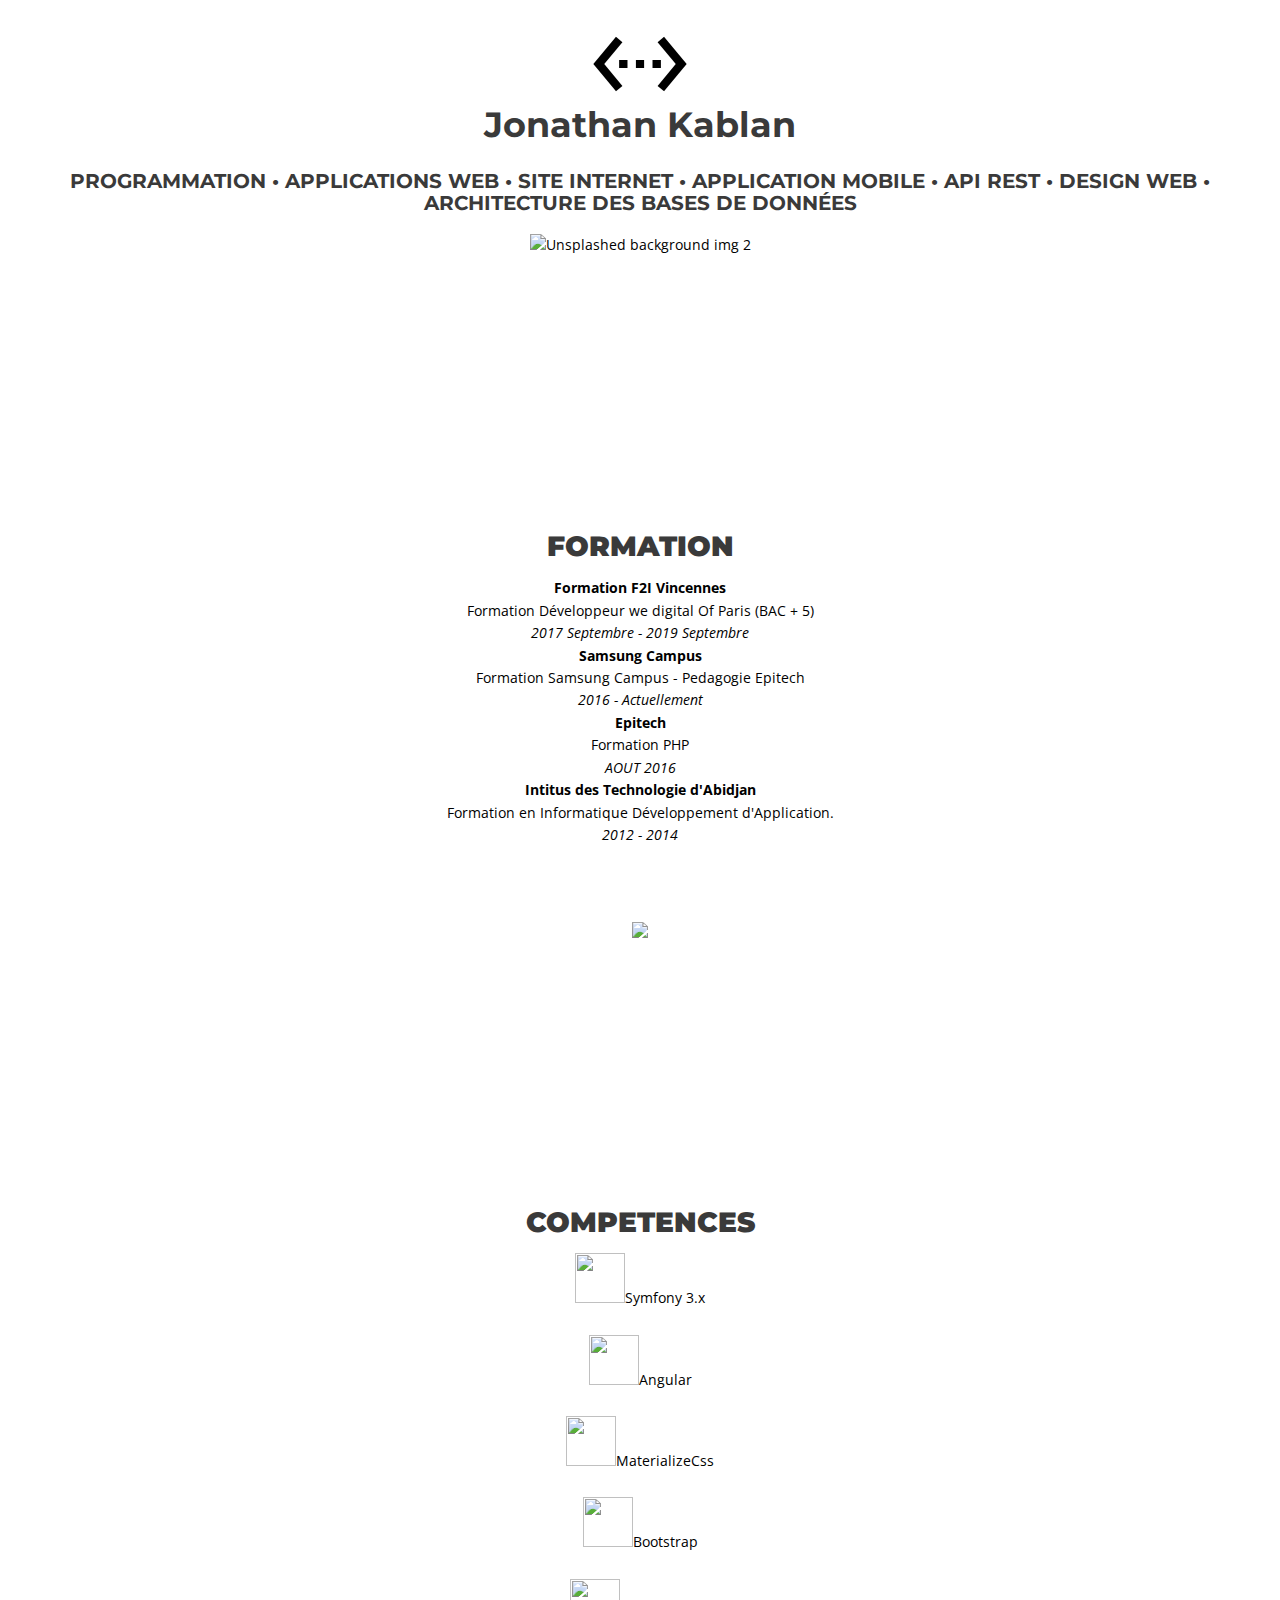
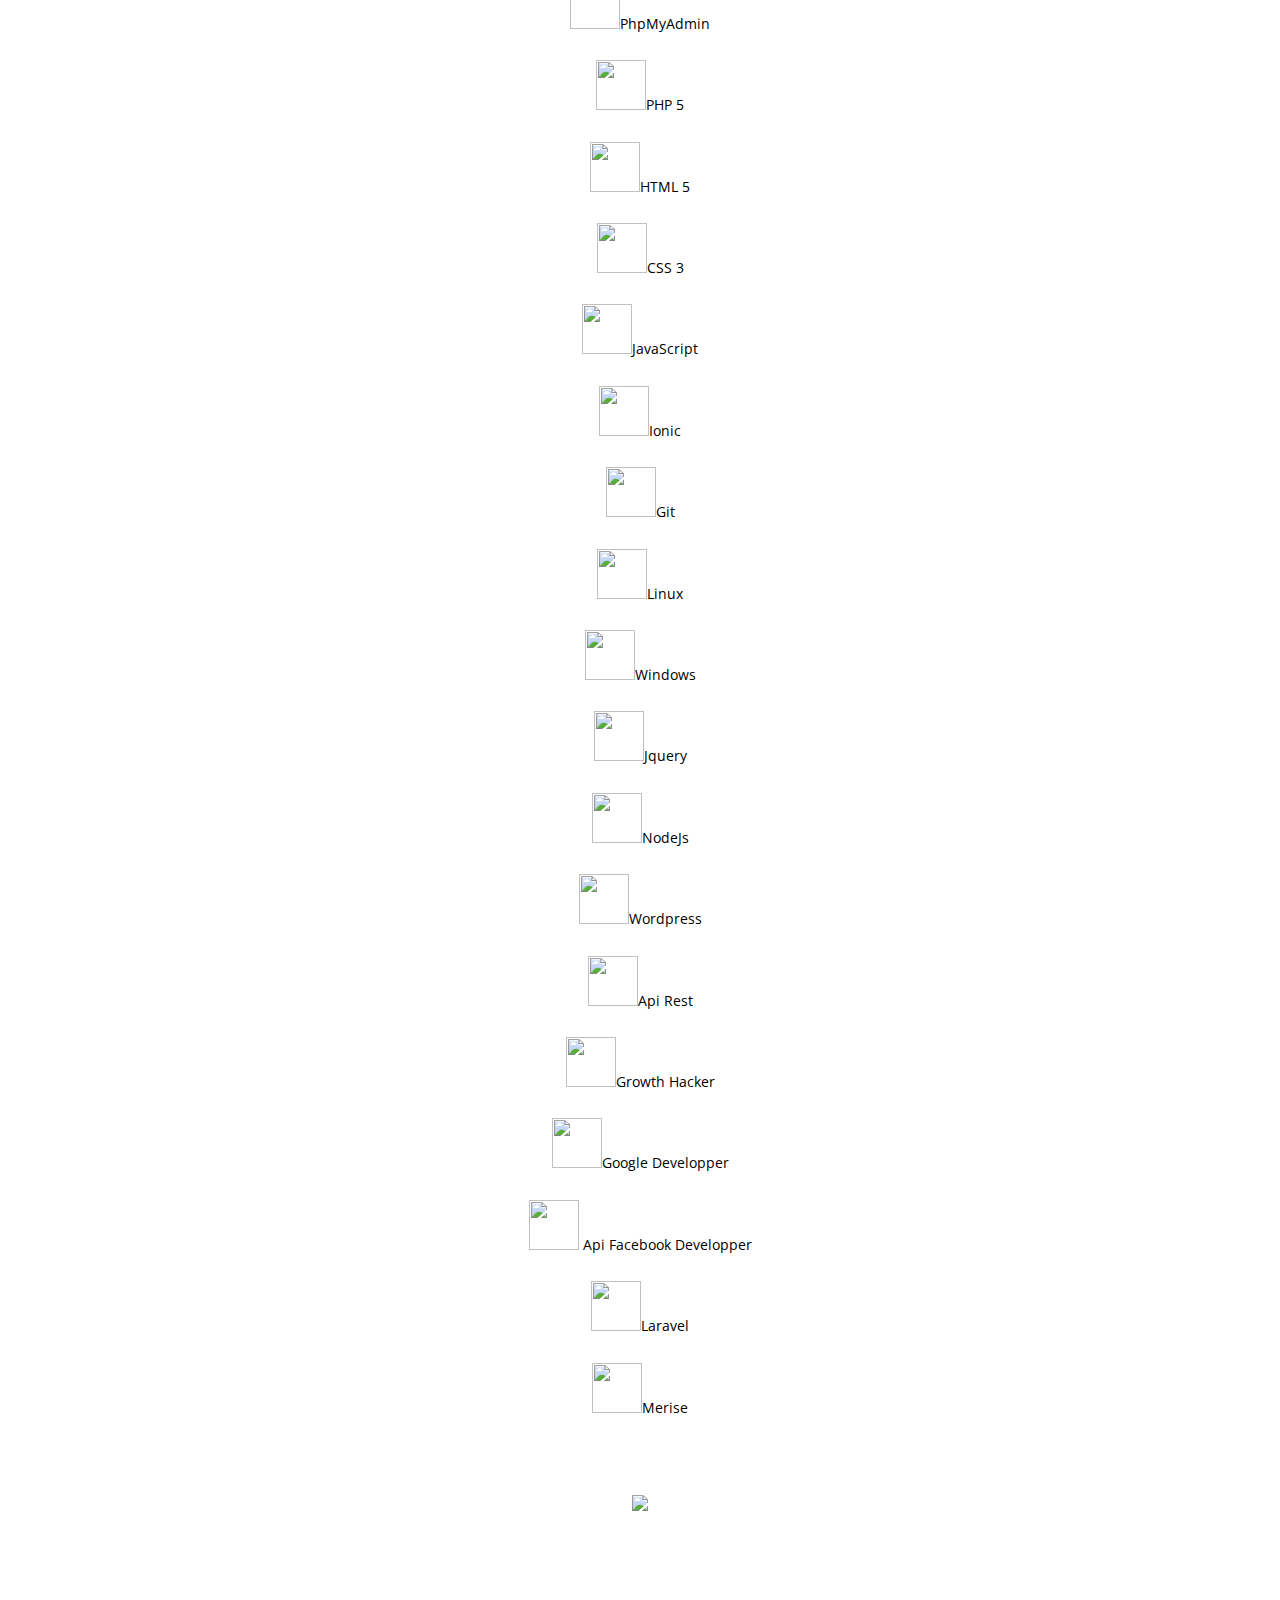
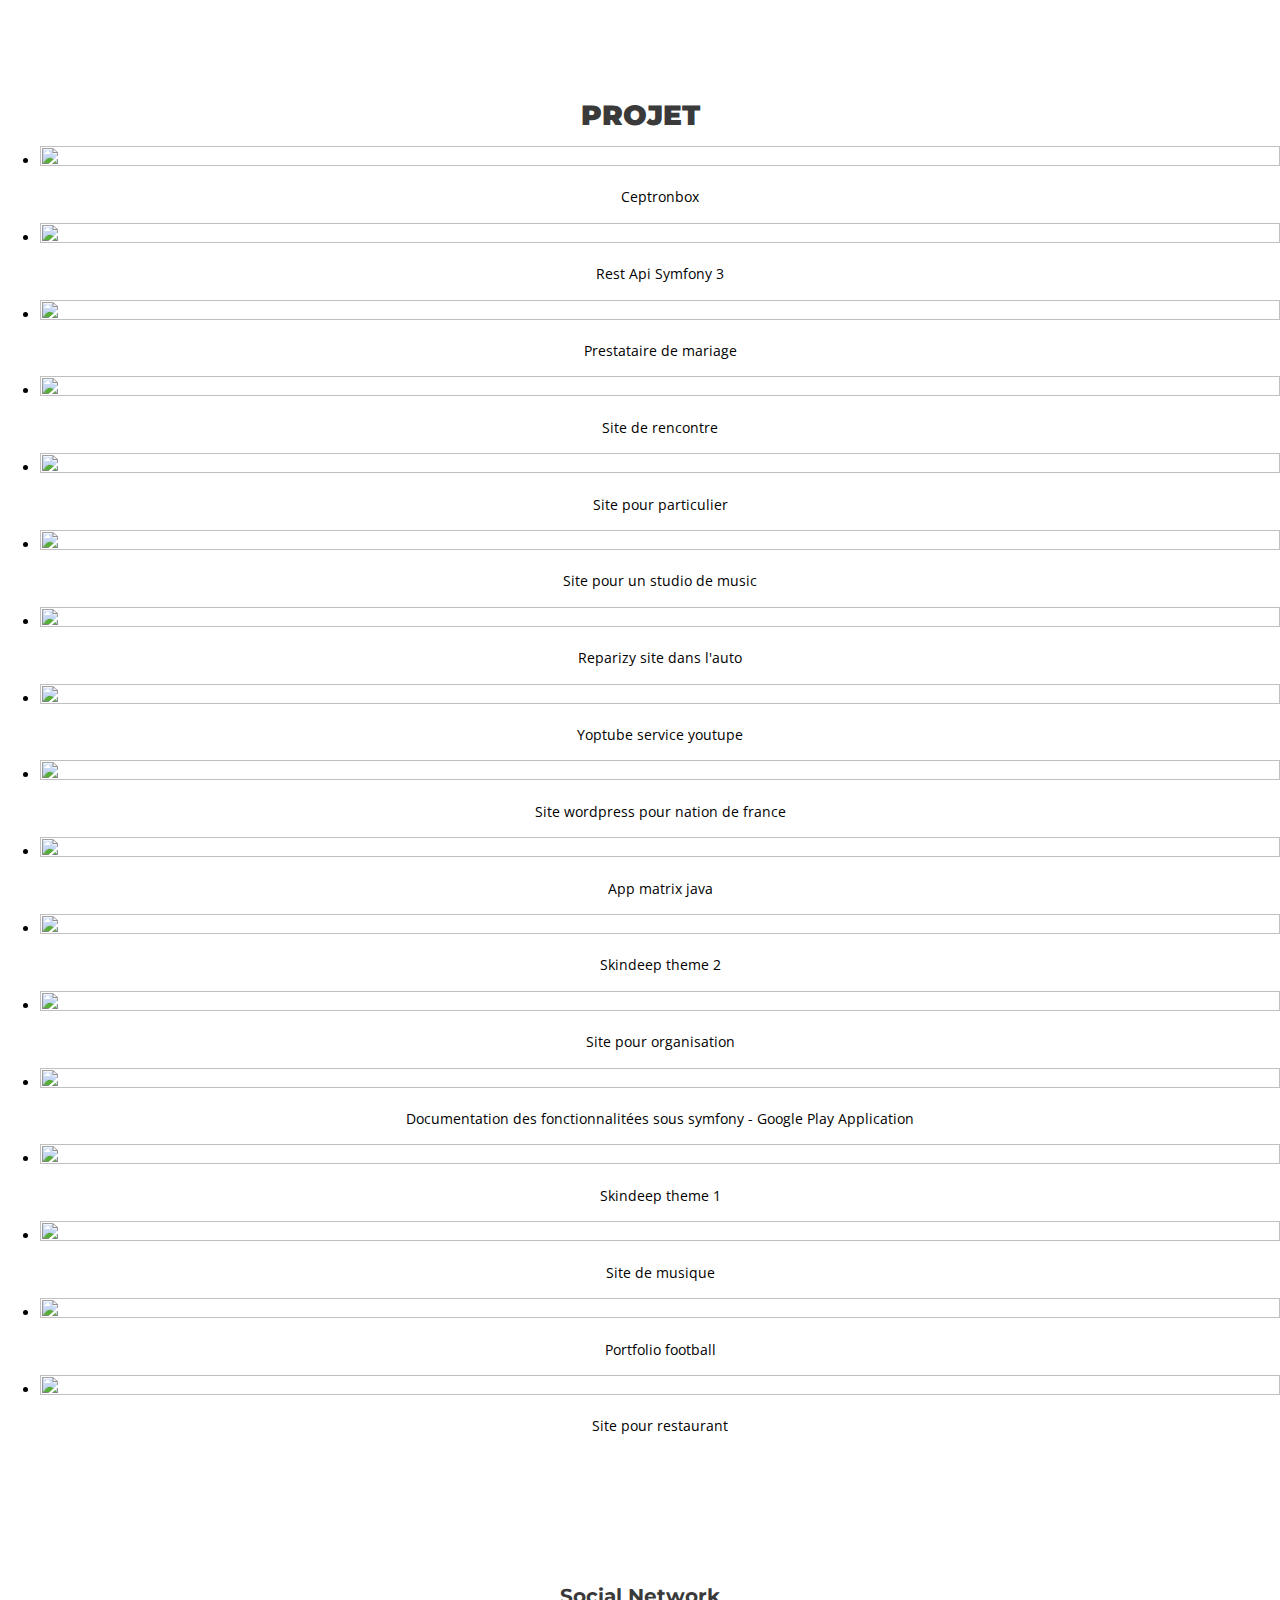
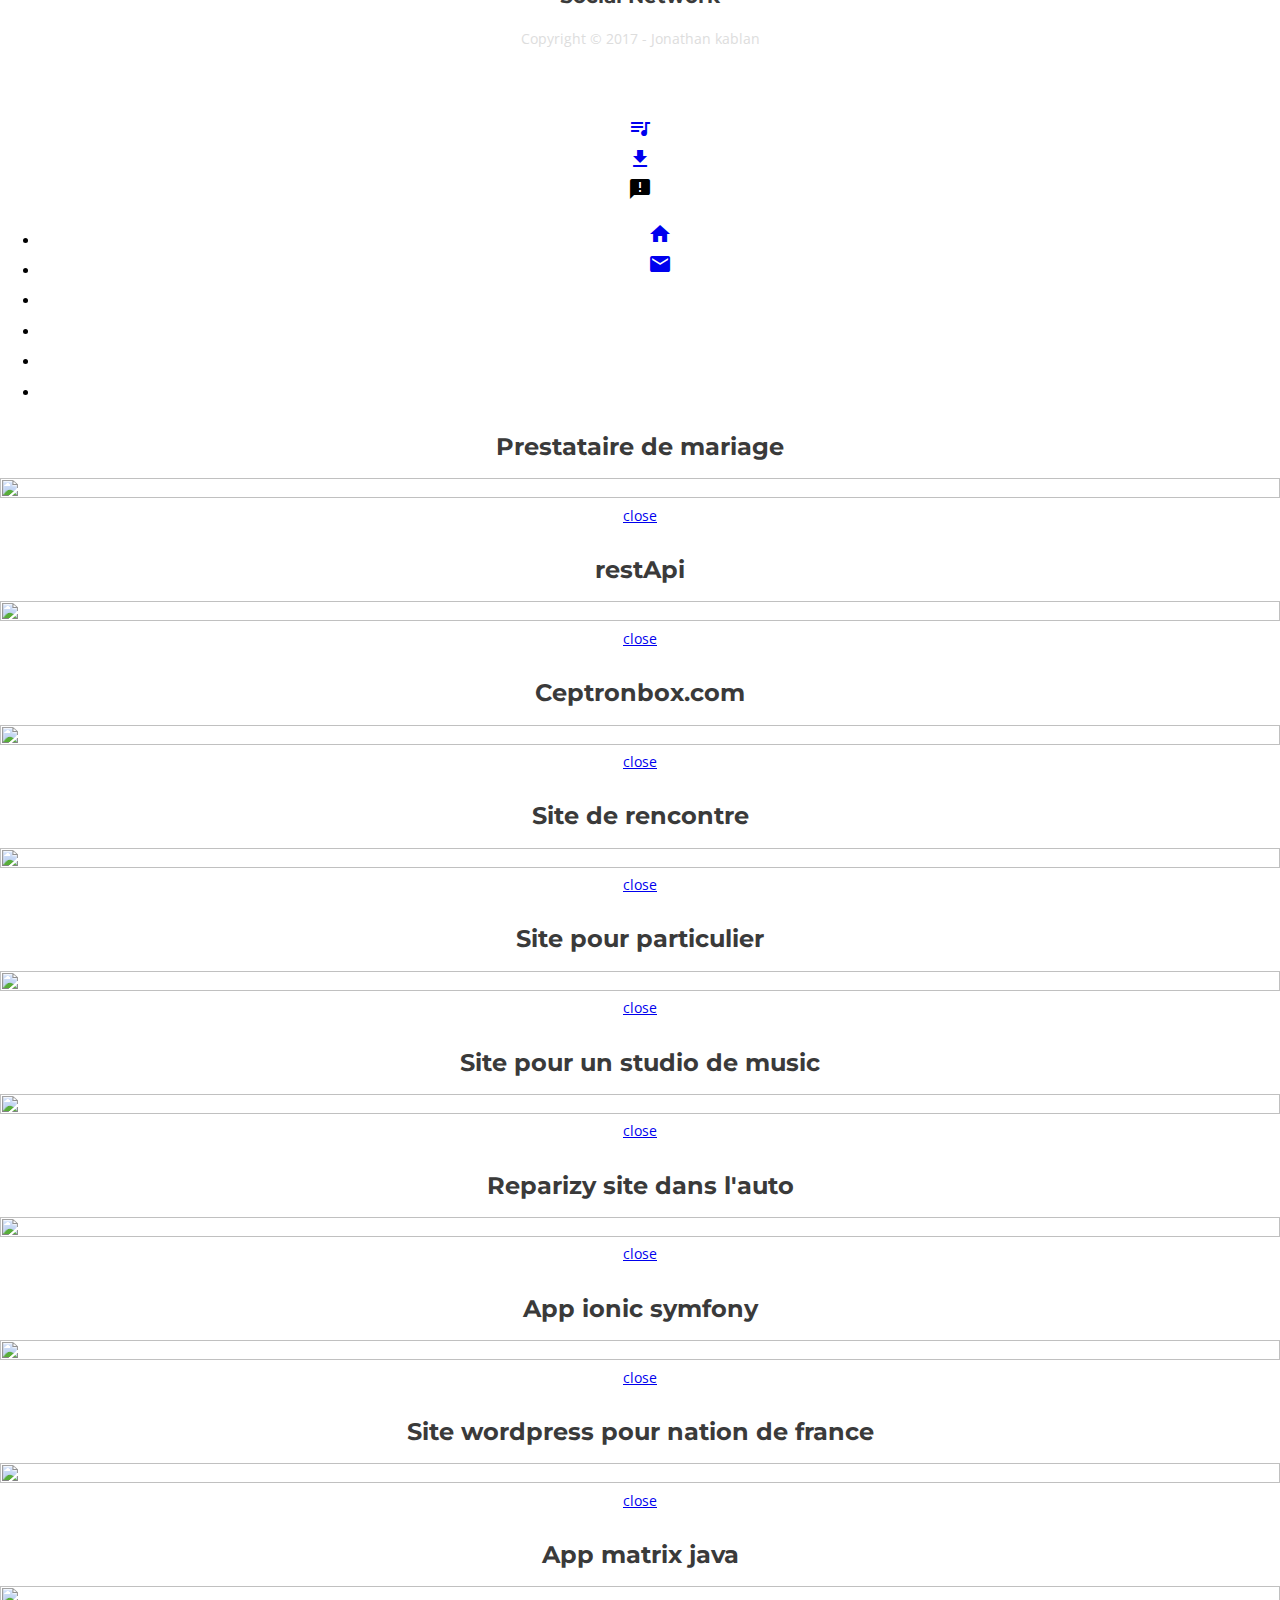
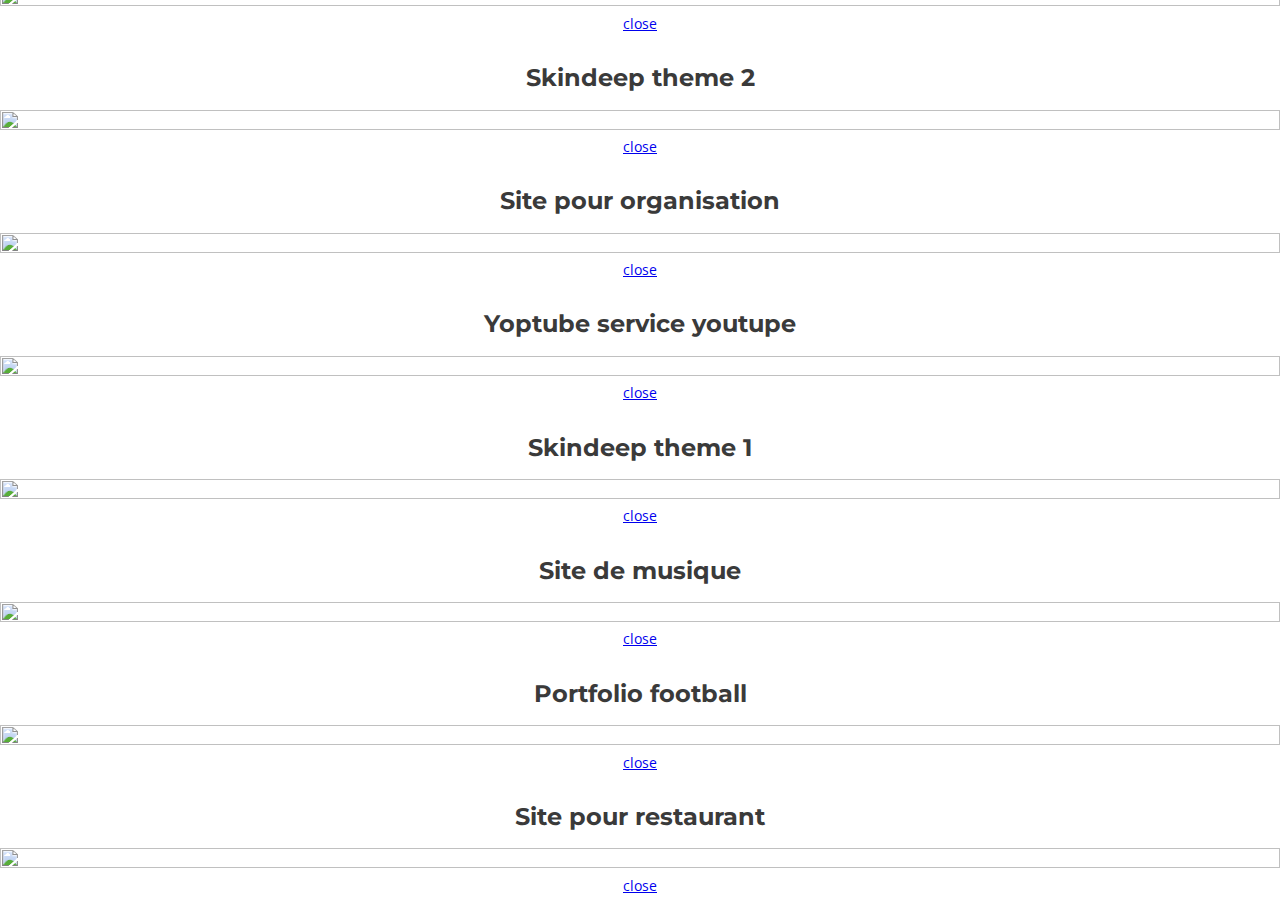
==== commit d945e415: "sound cloud lien" ====
--- a/index.html
+++ b/index.html
@@ -427,6 +427,12 @@
             <div class="container">&nbsp;</div>
         </div>
     </footer>
+
+    <div class="fixed-action-btn" style="bottom: 45px; right: 174px;">
+        <a href="https://soundcloud.com/jonathan-kablan" target="_bank" class="btn-floating btn-large orange">
+            <i class="material-icons">queue_music</i>
+        </a>
+    </div>
 
     <div class="fixed-action-btn" style="bottom: 45px; right: 100px;">
         <a href="src/Jonathan-new.pdf" target="_bank" class="btn-floating btn-large blue">
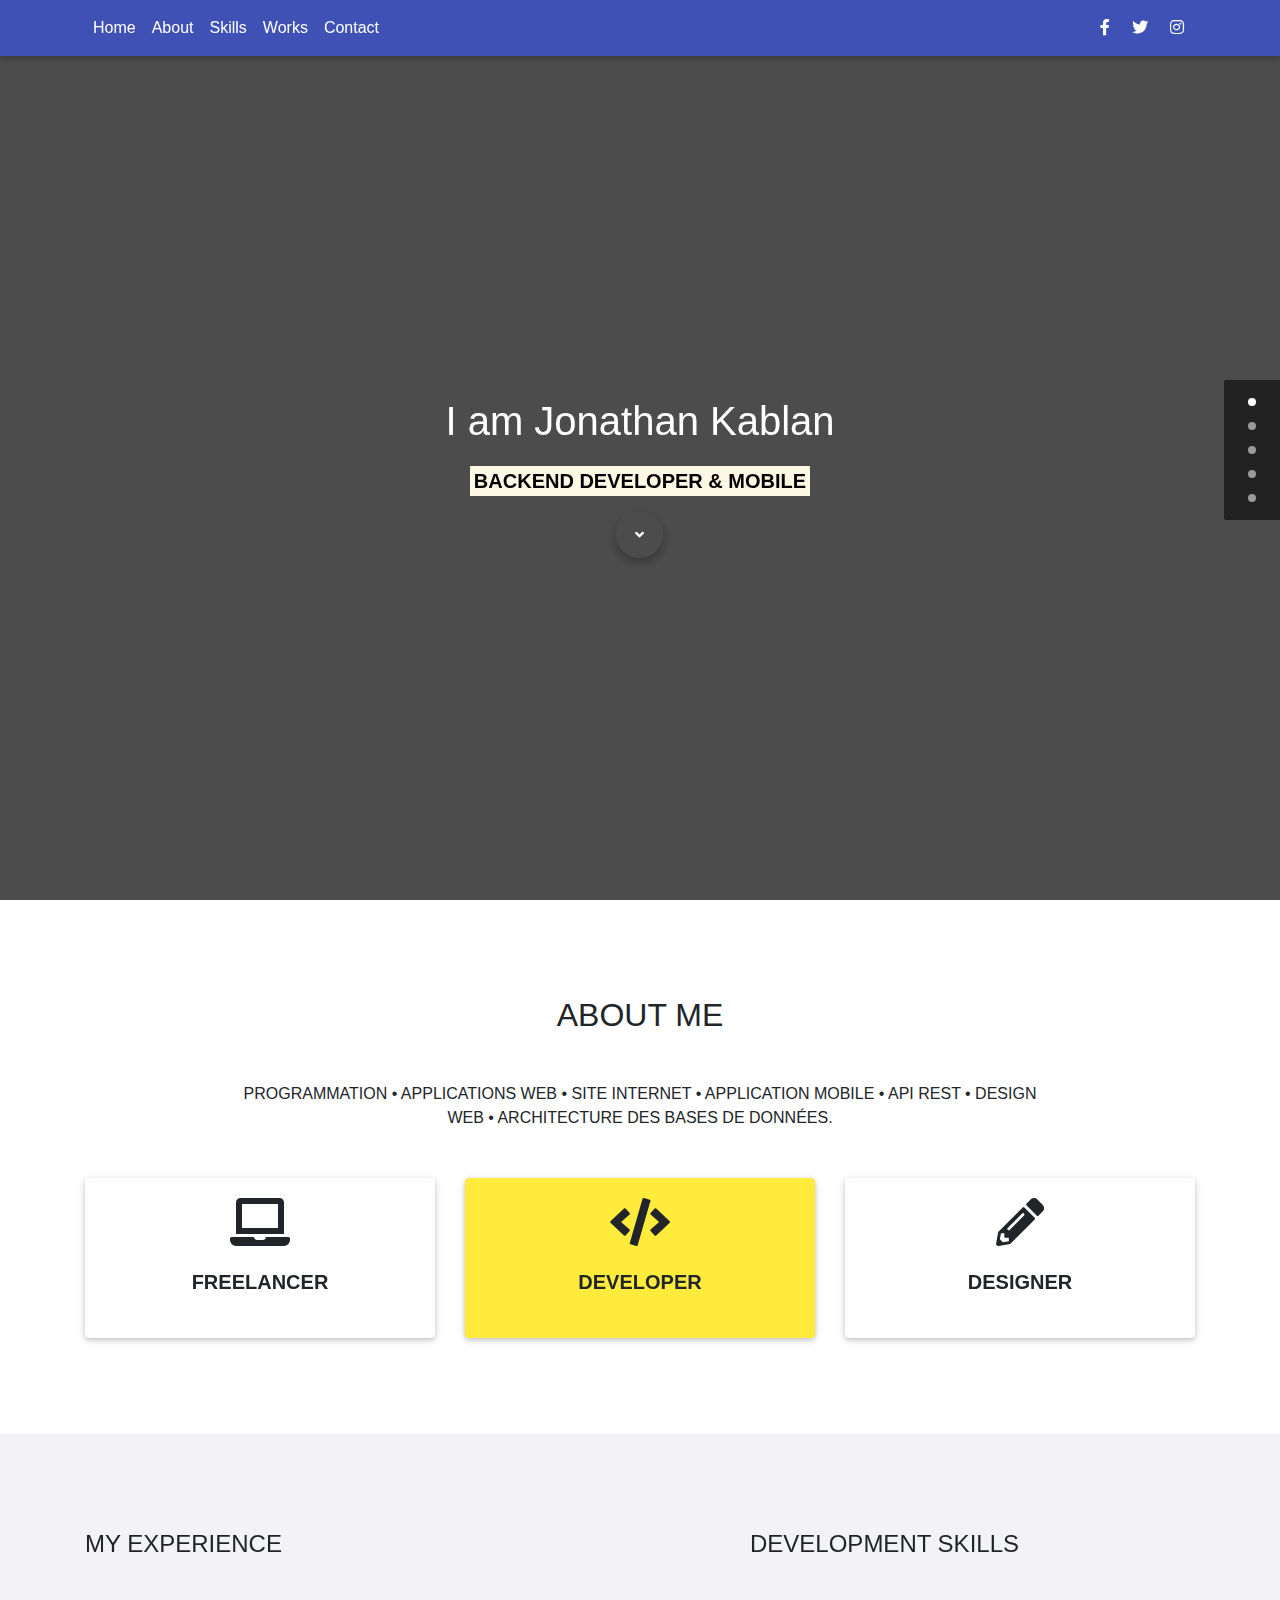
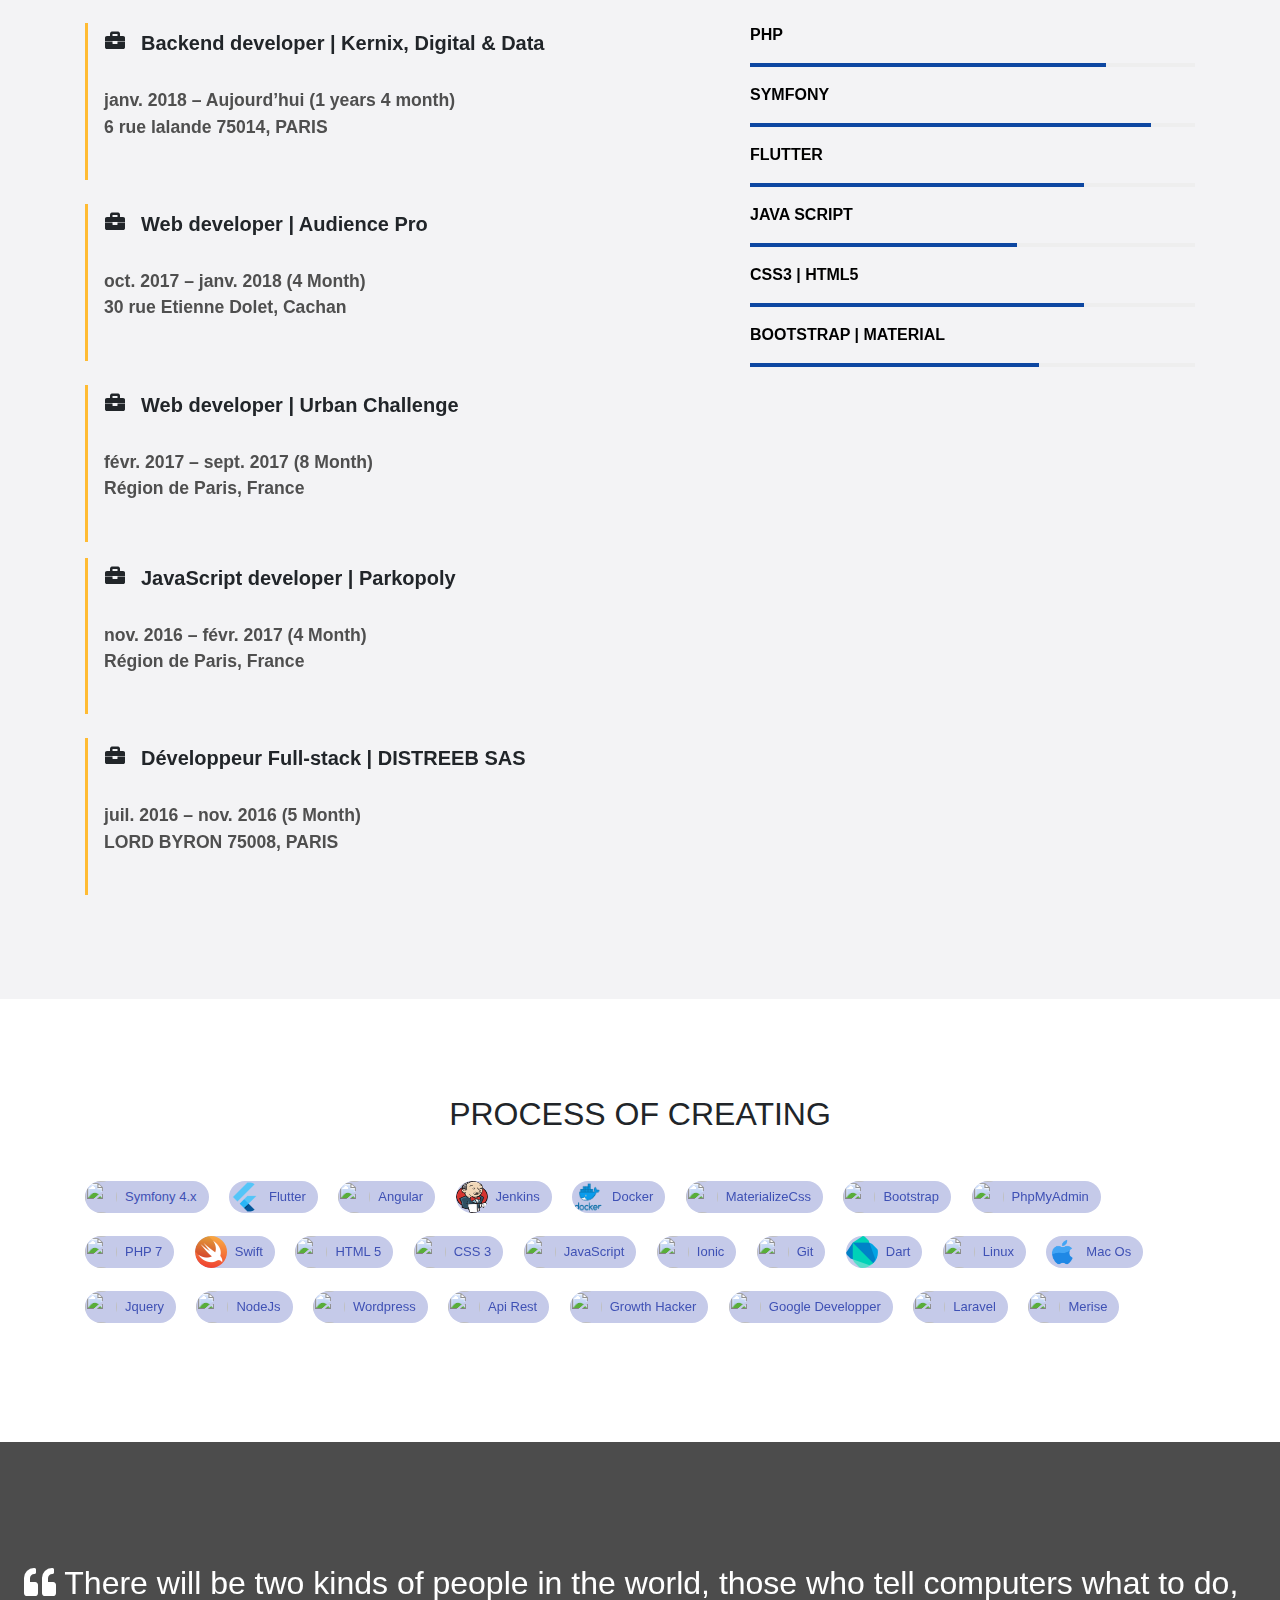
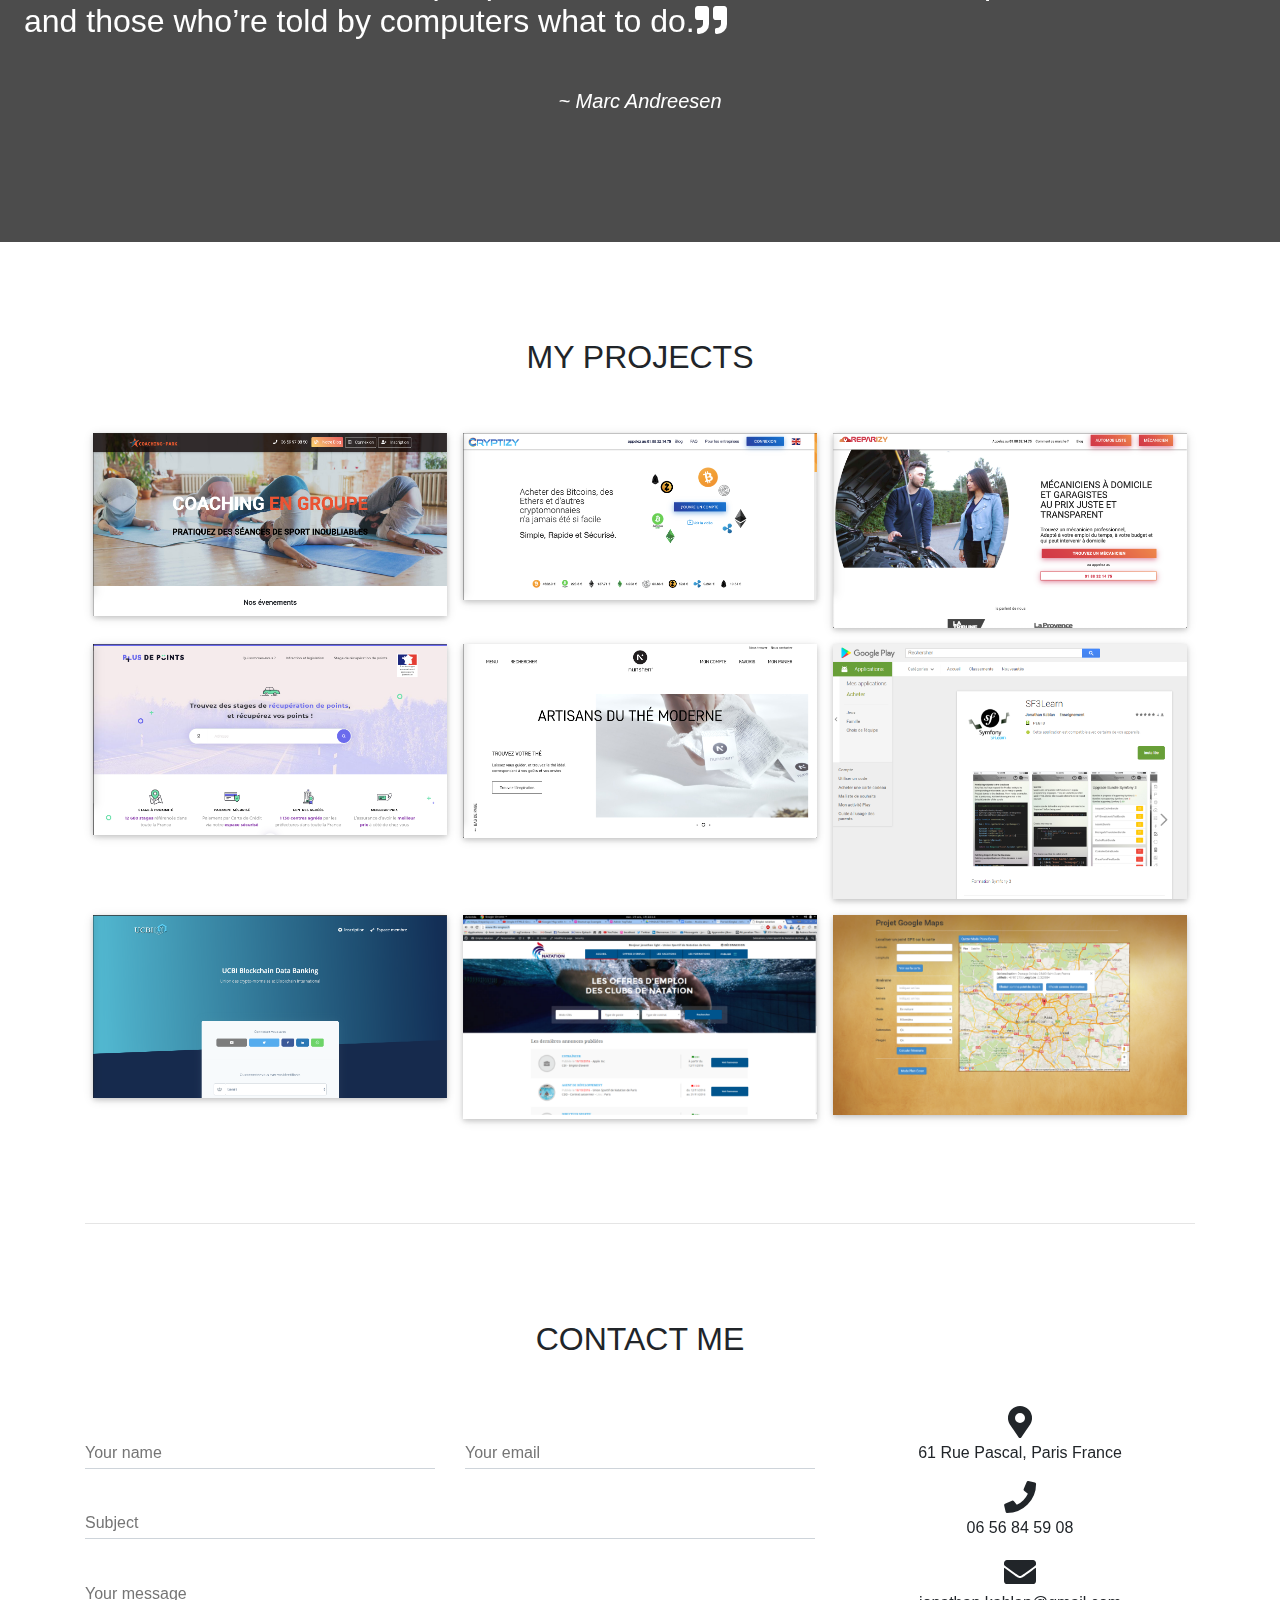
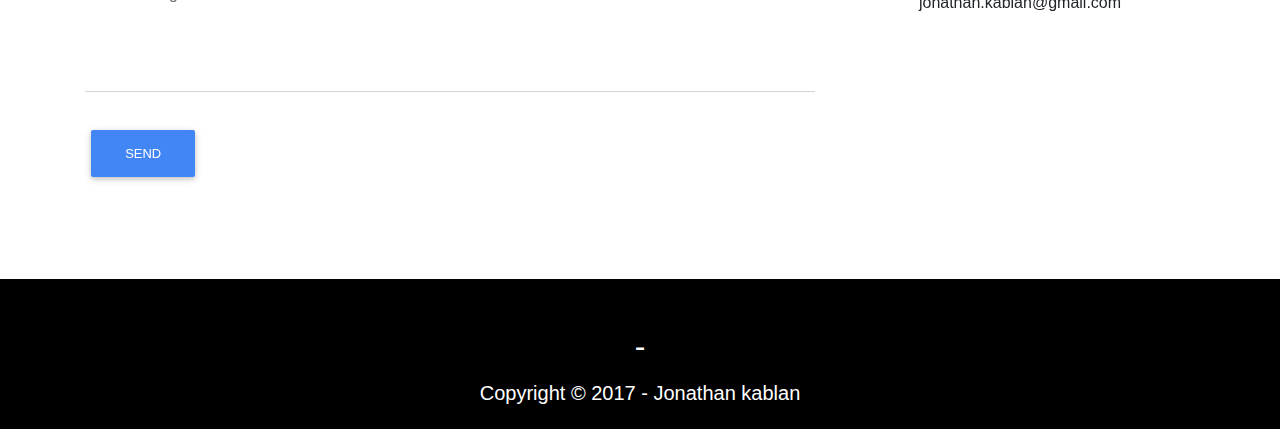
==== commit ba9d737b: "refont site" ====
--- a/index.html
+++ b/index.html
@@ -1,669 +1,639 @@
 <!DOCTYPE html>
-<html lang="fr">
+<html lang="en">
 
 <head>
-    <meta http-equiv="Content-Type" content="text/html; charset=UTF-8" />
-    <meta name="viewport" content="width=device-width, initial-scale=1, maximum-scale=1.0, user-scalable=no" />
-    <meta name="keywords" content="jonathan kablan">
-    <meta name="author" content="Jonathan kablan">
-    <meta name="description" content="Site Web dédié au compétence de Jonathan Kablan" />
-    <title>Jonathan Kablan</title>
-
-    <!-- CSS  -->
-    <link rel="stylesheet" type="text/css" href="https://maxcdn.bootstrapcdn.com/font-awesome/4.7.0/css/font-awesome.min.css">
-    <link href="https://fonts.googleapis.com/icon?family=Material+Icons" rel="stylesheet">
-
-
-    <!--  Scripts-->
-    <script src="js/jquery-2.1.1.min.js"></script>
-    <!-- Compiled and minified CSS -->
-    <link rel="stylesheet" href="https://cdnjs.cloudflare.com/ajax/libs/materialize/0.100.1/css/materialize.min.css">
-    <link href="css/style.css" type="text/css" rel="stylesheet" media="screen,projection" />
-
-    <!-- Compiled and minified JavaScript -->
-    <script src="https://cdnjs.cloudflare.com/ajax/libs/materialize/0.100.1/js/materialize.min.js"></script>
-
-    <script src="js/init.js"></script>
+    <meta charset="utf-8">
+    <meta name="viewport" content="width=device-width, initial-scale=1, shrink-to-fit=no">
+    <meta http-equiv="x-ua-compatible" content="ie=edge">
+
+    <title>Material Design Bootstrap</title>
+
+    <!-- Font Awesome -->
+    <link rel="stylesheet" href="https://use.fontawesome.com/releases/v5.7.0/css/all.css">
+
+    <!-- Bootstrap core CSS -->
+    <link href="css/bootstrap.min.css" rel="stylesheet">
+
+    <!-- Material Design Bootstrap -->
+    <link href="css/css_mdb.min.css" rel="stylesheet">
+
+    <!-- Your custom styles (optional) -->
+    <link href="css/style.css" rel="stylesheet">
 </head>
 
-<body>
-
-    <div id="index-banner" class="parallax-container valign-wrapper" style="height: 400px;">
-        <div class="container portfolio" style="color: #000;">
-            <center>
-                <p style="height: 40px;">
-                    <a id="logo-container" href="#">
-                        <i class="material-icons" style="font-size: 100px;color: #000;">settings_ethernet</i>
-                    </a>
-                </p>
-                <br>
-                <p>
-                    <h1 style="font-size: 35px;">Jonathan Kablan</h1>
-                    <h5 style="font-size: 20px;">PROGRAMMATION • APPLICATIONS WEB • SITE INTERNET • APPLICATION MOBILE • API REST • DESIGN WEB • ARCHITECTURE DES BASES DE DONNÉES</h5>
-                </p>
-            </center>
-        </div>
-        <div class="parallax"><img src="images/fond.jpg" alt="Unsplashed background img 2"></div>
-    </div>
-
-    <div class="white container portfolio">
-        <h5>&nbsp;</h5>
-        <h6 style="font-size: 2em;"><b>FORMATION</b></h6>
-        <div class="row">
-            <div class="col s3 m3 l3">
-                <!-- Promo Content 1 goes here -->
-                <b>Formation F2I Vincennes</b> <br> Formation Développeur we digital Of Paris (BAC + 5) <br>
-                <i>2017 Septembre - 2019 Septembre</i>
-            </div>
-            <div class="col s3 m3 l3">
-                <!-- Promo Content 1 goes here -->
-                <b>Samsung Campus</b> <br> Formation Samsung Campus - Pedagogie Epitech <br>
-                <i>2016 - Actuellement</i>
-            </div>
-            <div class="col s3 m3 l3">
-                <!-- Promo Content 2 goes here -->
-                <b>Epitech</b> <br> Formation PHP <br>
-                <i>AOUT 2016</i>
-            </div>
-            <div class="col s3 m3 l3">
-                <!-- Promo Content 3 goes here -->
-                <b>Intitus des Technologie d'Abidjan</b> <br> Formation en Informatique Développement d'Application. <br>
-                <i>2012 - 2014</i>
-            </div>
-        </div>
-    </div>
-
-    <div class="parallax-container valign-wrapper" style="height: 210px;">
-        <div class="section no-pad-bot">
+<body class="developer">
+
+    <!--Navigation & Intro-->
+    <header>
+        <!-- Navbar -->
+        <nav class="navbar fixed-top navbar-expand-lg navbar-dark indigo">
             <div class="container">
-                <div class="row center">
-                    <h5 class="header col s12 light">&nbsp;</h5>
+                <button class="navbar-toggler" type="button" data-toggle="collapse" data-target="#navbarTogglerDemo02"
+                    aria-controls="navbarTogglerDemo02" aria-expanded="false" aria-label="Toggle navigation">
+                    <span class="navbar-toggler-icon"></span>
+                </button>
+                <div class="collapse navbar-collapse" id="navbarTogglerDemo02">
+                    <ul class="navbar-nav mr-auto smooth-scroll">
+                        <li class="nav-item">
+                            <a class="nav-link" href="#home">Home <span class="sr-only">(current)</span></a>
+                        </li>
+                        <li class="nav-item">
+                            <a class="nav-link" href="#about" data-offset="100">About</a>
+                        </li>
+                        <li class="nav-item">
+                            <a class="nav-link" href="#skills" data-offset="100">Skills</a>
+                        </li>
+                        <li class="nav-item">
+                            <a class="nav-link" href="#works" data-offset="100">Works</a>
+                        </li>
+                        <li class="nav-item">
+                            <a class="nav-link" href="#contact" data-offset="100">Contact</a>
+                        </li>
+                    </ul>
+                    <!-- Social Icon  -->
+                    <ul class="navbar-nav nav-flex-icons">
+                        <li class="nav-item">
+                            <a class="nav-link"><i class="fab fa-facebook-f light-green-text-2"></i></a>
+                        </li>
+                        <li class="nav-item">
+                            <a class="nav-link"><i class="fab fa-twitter light-green-text-2"></i></a>
+                        </li>
+                        <li class="nav-item">
+                            <a class="nav-link"><i class="fab fa-instagram light-green-text-2"></i></a>
+                        </li>
+                    </ul>
                 </div>
             </div>
-        </div>
-        <div class="parallax"><img src="images/background3.jpg"></div>
-    </div>
-
-
-    <div class="container portfolio">
-        <h5>&nbsp;</h5>
-        <h6 style="font-size: 2em;"><b>COMPETENCES</b></h6>
-        <div class="row">
-            <div class="col s12 m12 l12">
-                <div class="chip" style="margin-bottom: 25px;">
-                    <img src="images/symfony.png" style="width: 50px; height: 50px;">Symfony 3.x
-                </div>
-                <div class="chip" style="margin-bottom: 25px;">
-                    <img src="images/angular.png" style="width: 50px; height: 50px;">Angular
-                </div>
-                <div class="chip" style="margin-bottom: 25px;">
-                    <img src="images/materialize.png" style="width: 50px; height: 50px;">MaterializeCss
-                </div>
-                <div class="chip" style="margin-bottom: 25px;">
-                    <img src="images/bootstrap.png" style="width: 50px; height: 50px;">Bootstrap
-                </div>
-                <div class="chip" style="margin-bottom: 25px;">
-                    <img src="images/phpmyadmin.png" style="width: 50px; height: 50px;">PhpMyAdmin
-                </div>
-                <div class="chip" style="margin-bottom: 25px;">
-                    <img src="images/php.png" style="width: 50px; height: 50px;">PHP 5
-                </div>
-                <div class="chip" style="margin-bottom: 25px;">
-                    <img src="images/html.png" style="width: 50px; height: 50px;">HTML 5
-                </div>
-                <div class="chip" style="margin-bottom: 25px;">
-                    <img src="images/css3.png" style="width: 50px; height: 50px;">CSS 3
-                </div>
-                <div class="chip" style="margin-bottom: 25px;">
-                    <img src="images/js.png" style="width: 50px; height: 50px;">JavaScript
-                </div>
-                <div class="chip" style="margin-bottom: 25px;">
-                    <img src="images/ionic.png" style="width: 50px; height: 50px;">Ionic
-                </div>
-                <div class="chip" style="margin-bottom: 25px;">
-                    <img src="images/git.png" style="width: 50px; height: 50px;">Git
-                </div>
-                <div class="chip" style="margin-bottom: 25px;">
-                    <img src="images/linux.png" style="width: 50px; height: 50px;">Linux
-                </div>
-                <div class="chip" style="margin-bottom: 25px;">
-                    <img src="images/windows.png" style="width: 50px; height: 50px;">Windows
-                </div>
-                <div class="chip" style="margin-bottom: 25px;">
-                    <img src="images/jquery.png" style="width: 50px; height: 50px;">Jquery
-                </div>
-                <div class="chip" style="margin-bottom: 25px;">
-                    <img src="images/node.png" style="width: 50px; height: 50px;">NodeJs
-                </div>
-                <div class="chip" style="margin-bottom: 25px;">
-                    <img src="images/wordpress.ico" style="width: 50px; height: 50px;">Wordpress
-                </div>
-                <div class="chip" style="margin-bottom: 25px;">
-                    <img src="images/api.png" style="width: 50px; height: 50px;">Api Rest
-                </div>
-                <div class="chip" style="margin-bottom: 25px;">
-                    <img src="images/growth.png" style="width: 50px; height: 50px;">Growth Hacker
-                </div>
-                <div class="chip" style="margin-bottom: 25px;">
-                    <img src="images/google-play.png" style="width: 50px; height: 50px;">Google Developper
-                </div>
-                <div class="chip" style="margin-bottom: 25px;">
-                    <img src="images/facebook.ico" style="width: 50px; height: 50px;"> Api Facebook Developper
-                </div>
-                <div class="chip" style="margin-bottom: 25px;">
-                    <img src="images/laravel.png" style="width: 50px; height: 50px;">Laravel
-                </div>
-                <div class="chip" style="margin-bottom: 25px;">
-                    <img src="images/merise.png" style="width: 50px; height: 50px;">Merise
+        </nav>
+
+        <!-- Intro Section -->
+        <div id="home" class="view jarallax" data-jarallax='{"speed": 0.2}'
+            style="background-image: url('https://mdbootstrap.com/img/Photos/Others/img%20%2853%29.jpg'); background-repeat: no-repeat; background-size: cover; background-position: center center;">
+            <div class="mask rgba-black-strong">
+                <div class="container h-100 d-flex justify-content-center align-items-center">
+                    <div class="row smooth-scroll">
+                        <div class="col-md-12 pt-3">
+                            <div class="white-text text-center pt-5">
+                                <h1 class="display-2 mb-4 white-text wow h1-responsive">I am <strong>Jonathan Kablan</strong></h1>
+                                <h5 class="text-uppercase font-weight-bold wow fadeIn" data-wow-delay="0.4s"><mark>Backend
+                                        developer & mobile</mark></h5>
+                                <a href="#about" class="btn btn-floating btn-large wow fadeIn" data-wow-delay="0.4s"
+                                    data-offset="100"><i class="fas fa-angle-down" aria-hidden="true"></i></a>
+                            </div>
+                        </div>
+                    </div>
                 </div>
             </div>
         </div>
-    </div>
-
-    <div class="parallax-container valign-wrapper" style="height: 80px;">
-        <div class="section no-pad-bot">
-            <div class="container">
-                <div class="row center">
-                    <h5 class="header col s12 light">&nbsp;</h5>
+
+    </header>
+    <!--/Navigation & Intro-->
+
+    <!--Main layout-->
+    <main>
+
+        <!-- First container -->
+        <div class="container">
+
+            <!-- Section About -->
+            <section id="about" class="section feature-box mb-5">
+
+                <!-- Section title -->
+                <h2 class="text-center text-uppercase my-5 pt-5 wow fadeIn" data-wow-delay="0.2s">About
+                    <strong>me</strong></h2>
+
+                <p class="text-center w-responsive mx-auto wow fadeIn my-5" data-wow-delay="0.2s">
+                    PROGRAMMATION • APPLICATIONS WEB • SITE INTERNET • APPLICATION MOBILE • API REST • DESIGN WEB • ARCHITECTURE DES BASES
+                    DE DONNÉES.</p>
+
+                <!-- First row -->
+                <div class="row features-big text-center wow fadeIn" data-wow-delay="0.4s">
+
+                    <!-- First column -->
+                    <div class="col-md-4 mb-5">
+
+                        <!--Panel-->
+                        <div class="card card-body hoverable">
+                            <i class="fas fa-laptop fa-3x mb-4" aria-hidden="true"></i>
+                            <h5 class="font-weight-bold text-uppercase mb-4">Freelancer</h5>
+                        </div>
+                        <!--/.Panel-->
+
+                    </div>
+                    <!-- /First column -->
+
+                    <!-- Second column -->
+                    <div class="col-md-4 mb-5">
+
+                        <!--Panel-->
+                        <div class="card card-body yellow hoverable">
+                            <i class="fas fa-code fa-3x mb-4" aria-hidden="true"></i>
+                            <h5 class="font-weight-bold text-uppercase mb-4">Developer</h5>
+                        </div>
+                        <!--/.Panel-->
+
+                    </div>
+                    <!-- /.Second column -->
+
+                    <!-- Third column -->
+                    <div class="col-md-4 mb-5">
+
+                        <!--Panel-->
+                        <div class="card card-body hoverable">
+                            <i class="fas fa-pencil-alt fa-3x mb-4" aria-hidden="true"></i>
+                            <h5 class="font-weight-bold text-uppercase mb-4">Designer</h5>
+                        </div>
+                        <!--/.Panel-->
+
+                    </div>
+                    <!-- /.Third column -->
+
+                </div>
+                <!-- /.First row -->
+
+            </section>
+            <!-- /.Second section -->
+
+        </div>
+        <!-- /.First container -->
+
+        <!--Second container-->
+        <div class="container-fluid" style="background-color: #f3f3f5;">
+            <div class="container py-4 pt-4">
+
+                <!-- Second section -->
+                <section id="skills">
+
+                    <!-- First row -->
+                    <div class="row py-5">
+
+                        <!--First column-->
+                        <div class="col-lg-6 col-md-12 mb-3 wow">
+
+                            <!--Section heading-->
+                            <div class="d-flex justify-content-start">
+                                <h4 class="text-center text-uppercase mb-5 pb-3 mt-4 wow">
+                                    My <strong>experience</strong>
+                                </h4>
+                            </div>
+
+                            <!--Description-->
+                            <blockquote class="blockquote bq-warning mb-4">
+                                <div class="row"> <i class="fas fa-briefcase fa-x mb-1 mr-3 ml-3"
+                                        aria-hidden="true"></i>
+                                    <h5 class="font-weight-bold mb-3">Backend developer | Kernix, Digital & Data</h5>
+                                </div>
+                                <p class="font-weight-bold dark-grey-text">
+                                    <strong>janv. 2018 – Aujourd’hui (1 years 4 month) <br> 6 rue lalande 75014, PARIS</strong>
+                                </p>
+                            </blockquote>
+
+                            <blockquote class="blockquote bq-warning mt-1 mb-4">
+                                <div class="row"> <i class="fas fa-briefcase fa-x mb-1 mr-3 ml-3"
+                                        aria-hidden="true"></i>
+                                    <h5 class="font-weight-bold mb-3">Web developer | Audience Pro</h5>
+                                </div>
+                                <p class="font-weight-bold dark-grey-text"><strong>oct. 2017 – janv. 2018 (4 Month) <br> 30 rue Etienne Dolet, Cachan</strong></p>
+                            </blockquote>
+
+                            <blockquote class="blockquote bq-warning">
+                                <div class="row"> <i class="fas fa-briefcase fa-x mb-1 mr-3 ml-3"
+                                        aria-hidden="true"></i>
+                                    <h5 class="font-weight-bold mb-3">Web developer | Urban Challenge</h5>
+                                </div>
+                                <p class="font-weight-bold dark-grey-text"><strong>févr. 2017 – sept. 2017 (8 Month)<br> Région de Paris, France </strong></p>
+                            </blockquote>
+
+                            <blockquote class="blockquote bq-warning mt-1 mb-4">
+                                <div class="row"> <i class="fas fa-briefcase fa-x mb-1 mr-3 ml-3" aria-hidden="true"></i>
+                                    <h5 class="font-weight-bold mb-3">JavaScript developer | Parkopoly</h5>
+                                </div>
+                                <p class="font-weight-bold dark-grey-text"><strong>nov. 2016 – févr. 2017 (4 Month) <br> Région de Paris, France </strong></p>
+                            </blockquote>
+
+                            <blockquote class="blockquote bq-warning">
+                                <div class="row"> <i class="fas fa-briefcase fa-x mb-1 mr-3 ml-3" aria-hidden="true"></i>
+                                    <h5 class="font-weight-bold mb-3">Développeur Full-stack | DISTREEB SAS</h5>
+                                </div>
+                                <p class="font-weight-bold dark-grey-text">
+                                    <strong>juil. 2016 – nov. 2016 (5 Month) <br> LORD BYRON 75008, PARIS</strong>
+                                </p>
+                            </blockquote>
+
+                        </div>
+                        <!--/First column-->
+
+                        <!--Second column-->
+                        <div class="col-lg-5 offset-lg-1 col-md-12 mb-4 wow fadeIn">
+
+                            <!--Second heading-->
+                            <div class="d-flex justify-content-start">
+                                <h4 class="text-center text-uppercase mb-5 pb-3 mt-4 wow fadeIn">
+                                    Development <strong>Skills</strong></h4>
+                            </div>
+
+                            <!--Description-->
+                            <p class="black-text text-uppercase font-weight-bold" align="justify">PHP</p>
+                            <div class="md-progress">
+                                <div class="progress-bar" role="progressbar" style="width: 80%" aria-valuenow="80" aria-valuemin="0"
+                                    aria-valuemax="100"></div>
+                            </div>
+                            
+                            <p class="black-text text-uppercase font-weight-bold" align="justify">Symfony</p>
+                            <div class="md-progress">
+                                <div class="progress-bar" role="progressbar" style="width: 90%" aria-valuenow="90" aria-valuemin="0"
+                                    aria-valuemax="100"></div>
+                            </div>
+                            
+                            <p class="black-text text-uppercase font-weight-bold" align="justify">Flutter</p>
+                            <div class="md-progress">
+                                <div class="progress-bar" role="progressbar" style="width: 75%" aria-valuenow="75" aria-valuemin="0"
+                                    aria-valuemax="100"></div>
+                            </div>
+
+                            <p class="black-text text-uppercase font-weight-bold" align="justify">Java Script</p>
+                            <div class="md-progress">
+                                <div class="progress-bar" role="progressbar" style="width: 60%" aria-valuenow="25"
+                                    aria-valuemin="0" aria-valuemax="100"></div>
+                            </div>
+
+                            <p class="black-text text-uppercase font-weight-bold" align="justify">CSS3 | HTML5</p>
+                            <div class="md-progress">
+                                <div class="progress-bar" role="progressbar" style="width: 75%" aria-valuenow="75"
+                                    aria-valuemin="0" aria-valuemax="100"></div>
+                            </div>
+
+                            <p class="black-text text-uppercase font-weight-bold" align="justify">Bootstrap | Material</p>
+                            <div class="md-progress">
+                                <div class="progress-bar" role="progressbar" style="width: 65%" aria-valuenow="65"
+                                    aria-valuemin="0" aria-valuemax="100"></div>
+                            </div>
+
+                        </div>
+                        <!--/Second column-->
+
+                    </div>
+                    <!--/First row-->
+
+                </section>
+                <!-- /.Second section -->
+
+            </div>
+        </div>
+        <!--/Second container-->
+
+        <!-- Third container -->
+        <div class="container">
+            <!-- Section About -->
+            <section class="section feature-box my-5 pb-5">
+                <!-- Section title -->
+                <h2 class="text-center text-uppercase my-5 pt-5 wow fadeIn" data-wow-delay="0.2s">
+                    Process of <strong>creating</strong>
+                </h2>
+                <div>
+                    <div class="chip indigo lighten-4 indigo-text">
+                        <img src="images/symfony.png">Symfony 4.x
+                    </div>
+                    <div class="chip indigo lighten-4 indigo-text">
+                        <img src="images/flutter.png">Flutter
+                    </div>
+                    <div class="chip indigo lighten-4 indigo-text">
+                        <img src="images/angular.png">Angular
+                    </div>
+                    <div class="chip indigo lighten-4 indigo-text">
+                        <img src="images/jenkins.png">Jenkins
+                    </div>
+                    <div class="chip indigo lighten-4 indigo-text">
+                        <img src="images/docker.png">Docker
+                    </div>
+                    <div class="chip indigo lighten-4 indigo-text">
+                        <img src="images/materialize.png">MaterializeCss
+                    </div>
+                    <div class="chip indigo lighten-4 indigo-text">
+                        <img src="images/bootstrap.png">Bootstrap
+                    </div>
+                    <div class="chip indigo lighten-4 indigo-text">
+                        <img src="images/phpmyadmin.png">PhpMyAdmin
+                    </div>
+                    <div class="chip indigo lighten-4 indigo-text">
+                        <img src="images/php.png">PHP 7
+                    </div>
+                    <div class="chip indigo lighten-4 indigo-text">
+                        <img src="images/swift.png">Swift
+                    </div>
+                    <div class="chip indigo lighten-4 indigo-text">
+                        <img src="images/html.png">HTML 5
+                    </div>
+                    <div class="chip indigo lighten-4 indigo-text">
+                        <img src="images/css3.png">CSS 3
+                    </div>
+                    <div class="chip indigo lighten-4 indigo-text">
+                        <img src="images/js.png">JavaScript
+                    </div>
+                    <div class="chip indigo lighten-4 indigo-text">
+                        <img src="images/ionic.png">Ionic
+                    </div>
+                    <div class="chip indigo lighten-4 indigo-text">
+                        <img src="images/git.png">Git
+                    </div>
+                    <div class="chip indigo lighten-4 indigo-text">
+                        <img src="images/dart.png">Dart
+                    </div>
+                    <div class="chip indigo lighten-4 indigo-text">
+                        <img src="images/linux.png">Linux
+                    </div>
+                    <div class="chip indigo lighten-4 indigo-text">
+                        <img src="images/mac.png">Mac Os
+                    </div>
+                    <div class="chip indigo lighten-4 indigo-text">
+                        <img src="images/jquery.png">Jquery
+                    </div>
+                    <div class="chip indigo lighten-4 indigo-text">
+                        <img src="images/node.png">NodeJs
+                    </div>
+                    <div class="chip indigo lighten-4 indigo-text">
+                        <img src="images/wordpress.ico">Wordpress
+                    </div>
+                    <div class="chip indigo lighten-4 indigo-text">
+                        <img src="images/api.png">Api Rest
+                    </div>
+                    <div class="chip indigo lighten-4 indigo-text">
+                        <img src="images/growth.png">Growth Hacker
+                    </div>
+                    <div class="chip indigo lighten-4 indigo-text">
+                        <img src="images/google-play.png">Google Developper
+                    </div>
+                    <div class="chip indigo lighten-4 indigo-text">
+                        <img src="images/laravel.png">Laravel
+                    </div>
+                    <div class="chip indigo lighten-4 indigo-text">
+                        <img src="images/merise.png">Merise
+                    </div>
+                </div>
+            </section>
+            <!-- /.Section -->
+        </div>
+        <!-- /.Third container -->
+
+        <!-- Streak -->
+        <div class="streak streak-photo streak-md"
+            style="background-image:url('https://mdbootstrap.com/img/Photos/Horizontal/Work/12-col/img%20%2811%29.jpg')">
+            <div class="mask flex-center rgba-black-strong">
+                <div class="white-text smooth-scroll mx-4">
+                    <h2 class="h2-responsive wow fadeIn mb-5"><i class="fas fa-quote-left" aria-hidden="true"></i>
+                        There will be two kinds of people in the world, those who tell computers what to do, and those who’re told by computers
+                        what to do.<i
+                            class="fas fa-quote-right" aria-hidden="true"></i></h2>
+                    <h5 class="text-center font-italic wow fadeIn" data-wow-delay="0.2s">~ Marc Andreesen</h5>
                 </div>
             </div>
         </div>
-        <div class="parallax"><img src="images/background2.jpg"></div>
-    </div>
-
-
-    <div class="container-fluid" style="background: url(images/4.png); height: 50px;"></div>
-
-    <div class="container portfolio">
-        <h5>&nbsp;</h5>
-        <h6 style="font-size: 2em;"><b>PROJET</b></h6>
-
-        <div class="row">
-
-            <div class="col s4 m4 l4">
-                <ul class="collection" style="border: none !important;">
-                	<li class="collection-item avatar">
-                        <div class="card">
-                            <div class="card-content">
-                                <center>
-                                    <a class="modal-trigger" href="#modal_ceptronbox">
-                                        <img src="src/ceptronbox.PNG" style="width: 100%;height: 100%;">
-                                    </a><br>
-                                    <p> Ceptronbox </p>
-                                </center>
-                            </div>
+        <!-- /.Streak -->
+
+        <!-- Fourth container -->
+        <div class="container">
+
+            <!-- Fourth section -->
+            <section id="works" class="section mb-5">
+
+                <!-- Section title -->
+                <h2 class="text-center text-uppercase my-5 pt-5 wow fadeIn" data-wow-delay="0.2s">My
+                    <strong>projects</strong></h2>
+
+                <!-- First row -->
+                <div class="row wow fadeIn" data-wow-delay="0.4s">
+
+                    <!-- First column -->
+                    <div class="col-md-12 mb-5">
+
+                        <!-- Lightbox -->
+                        <div id="mdb-lightbox-ui"></div>
+
+                        <div class="mdb-lightbox">
+
+                            <figure class="col-md-4">
+                                <a href="images/coaching-park.png" data-size="1600x1067">
+                                    <img src="images/coaching-park.png" class="img-fluid z-depth-1">
+                                </a>
+                            </figure>
+                            <figure class="col-md-4">
+                                <a href="images/cryptizy.png" data-size="1600x1067">
+                                    <img src="images/cryptizy.png" class="img-fluid z-depth-1">
+                                </a>
+                            </figure>
+                            <figure class="col-md-4">
+                                <a href="images/reparizy.png" data-size="1600x1067">
+                                    <img src="images/reparizy.png" class="img-fluid z-depth-1">
+                                </a>
+                            </figure>
+                            <figure class="col-md-4">
+                                <a href="images/plusdepoints.png" data-size="1600x1067">
+                                    <img src="images/plusdepoints.png" class="img-fluid z-depth-1">
+                                </a>
+                            </figure>
+                            <figure class="col-md-4">
+                                <a href="images/nunshen.png" data-size="1600x1067">
+                                    <img src="images/nunshen.png" class="img-fluid z-depth-1">
+                                </a>
+                            </figure>
+                            <figure class="col-md-4">
+                                <a href="images/sf3.png" data-size="1600x1067">
+                                    <img src="images/sf3.png" class="img-fluid z-depth-1">
+                                </a>
+                            </figure>
+                            <figure class="col-md-4">
+                                <a href="images/ucbi.png" data-size="1600x1067">
+                                    <img src="images/ucbi.png" class="img-fluid z-depth-1">
+                                </a>
+                            </figure>
+                            <figure class="col-md-4">
+                                <a href="images/ffn.png" data-size="1600x1067">
+                                    <img src="images/ffn.png" class="img-fluid z-depth-1">
+                                </a>
+                            </figure>
+                            <figure class="col-md-4">
+                                <a href="images/maps.png" data-size="1600x1067">
+                                    <img src="images/maps.png" class="img-fluid z-depth-1">
+                                </a>
+                            </figure>
+
                         </div>
+                        <!-- /.Lightbox -->
+
+                    </div>
+                    <!-- /.First column -->
+
+                </div>
+                <!-- /.First row -->
+
+            </section>
+            <!-- /.Fourth section -->
+
+            <hr>
+
+        </div>
+        <!-- /.Fourth container -->
+
+        <!-- Contact form -->
+        <div id="contact" class="container">
+
+            <!--Section: Contact v.2-->
+            <section class="section contact-section mt-4 mb-5">
+                <!--Section heading-->
+                <h2 class="text-center text-uppercase my-5 pt-5 wow fadeIn" data-wow-delay="0.2s">Contact
+                    <strong>me</strong></h2>
+                <div class="row wow fadeIn" data-wow-delay="0.4s">
+
+                    <!--First column-->
+                    <div class="col-md-8 mb-5">
+                        <form>
+                            <!--First row-->
+                            <div class="row">
+
+                                <!--First column-->
+                                <div class="col-md-6">
+                                    <div class="md-form mb-0">
+                                        <div class="md-form mb-0">
+                                            <input type="text" id="form41" class="form-control">
+                                            <label for="form41" class="">Your name</label>
+                                        </div>
+                                    </div>
+                                </div>
+                                <!--Second column-->
+                                <div class="col-md-6">
+                                    <div class="md-form mb-0">
+                                        <div class="md-form mb-0">
+                                            <input type="text" id="form52" class="form-control">
+                                            <label for="form52" class="">Your email</label>
+                                        </div>
+                                    </div>
+                                </div>
+                            </div>
+                            <!--/.First row-->
+
+                            <!--Second row-->
+                            <div class="row">
+                                <div class="col-md-12">
+                                    <div class="md-form mb-0">
+                                        <input type="text" id="form51" class="form-control">
+                                        <label for="form51" class="">Subject</label>
+                                    </div>
+                                </div>
+                            </div>
+                            <!--/Second row-->
+
+                            <!--Third row-->
+                            <div class="row">
+                                <!--First column-->
+                                <div class="col-md-12">
+                                    <div class="md-form mb-0">
+                                        <textarea type="text" id="form76" class="md-textarea form-control"
+                                            rows="3"></textarea>
+                                        <label for="form76">Your message</label>
+                                    </div>
+                                </div>
+                            </div>
+                            <!--/.Third row-->
+                        </form>
+                        <div class="text-center text-md-left mt-4"> <a class="btn btn-primary">Send</a> </div>
+                    </div>
+                    <!--.First column-->
+
+                    <!--Second column-->
+                    <div class="col-md-4">
+                        <ul class="contact-icons list-unstyled text-center">
+                            <li><i class="fas fa-map-marker-alt fa-2x"></i>
+                                <p>61 Rue Pascal, Paris France</p>
+                            </li>
+                            <li><i class="fas fa-phone fa-2x"></i>
+                                <p>06 56 84 59 08</p>
+                            </li>
+                            <li><i class="fas fa-envelope fa-2x"></i>
+                                <p>jonathan.kablan@gmail.com</p>
+                            </li>
+                        </ul>
+                    </div>
+                    <!--.Second column-->
+                </div>
+
+            </section>
+            <!--/Section: Contact v.2-->
+
+        </div>
+        <!-- Contact form -->
+
+        <div class="streak1 black white-text">
+            <div class="flex-center">
+                <ul class="list-unstyled">
+                    <li>
+                        <h2 class="h2-responsive mt-5 wow fadeIn">-</h2>
                     </li>
-                    <li class="collection-item avatar">
-                        <div class="card">
-                            <div class="card-content">
-                                <center>
-                                    <a class="modal-trigger" href="#modal_restApi">
-                                        <img src="src/restApi.PNG" style="width: 100%;height: 100%;">
-                                    </a><br>
-                                    <p>Rest Api Symfony 3 </p>
-                                </center>
-                            </div>
-                        </div>
-                    </li>
-                    <li class="collection-item avatar">
-                        <div class="card">
-                            <div class="card-content">
-                                <center>
-                                    <a class="modal-trigger" href="#modal_pmariage">
-                                        <img src="src/pmariage.png" style="width: 100%;height: 100%;">
-                                    </a><br>
-                                    <p>Prestataire de mariage</p>
-                                </center>
-                            </div>
-                        </div>
-                    </li>
-                    <li class="collection-item avatar">
-                        <div class="card">
-                            <div class="card-content">
-                                <center>
-                                    <a class="modal-trigger" href="#modal_meetic">
-                                        <img src="src/meetic.png" style="width: 100%;height: 100%;">
-                                    </a><br>
-                                    <p>Site de rencontre </p>
-                                </center>
-                            </div>
-                        </div>
-                    </li>
-                    <li class="collection-item avatar">
-                        <div class="card">
-                            <div class="card-content">
-                                <center>
-                                    <a class="modal-trigger" href="#modal_cim">
-                                        <img src="src/cim.png" style="width: 100%;height: 100%;">
-                                    </a><br>
-                                    <p>Site pour particulier</p>
-                                </center>
-                            </div>
-                        </div>
-                    </li>
-                    <li class="collection-item avatar">
-                        <div class="card">
-                            <div class="card-content">
-                                <center>
-                                    <a class="modal-trigger" href="#modal_nstudio">
-                                        <img src="src/nstudio.png" style="width: 100%;height: 100%;">
-                                    </a><br>
-                                    <p>Site pour un studio de music</p>
-                                </center>
-                            </div>
-                        </div>
+                    <li>
+                        <h5 class="h5-responsive wow fadeIn" data-wow-delay="0.2s">Copyright © 2017 - Jonathan kablan</h5>
                     </li>
                 </ul>
             </div>
-
-
-
-
-
-            <div class="col s4 m4 l4">
-                <ul class="collection" style="border: none !important;">
-                    <li class="collection-item avatar">
-                        <div class="card">
-                            <div class="card-content">
-                                <center>
-                                    <a class="modal-trigger" href="#modal_reparizy">
-                                        <img src="src/reparizy.png" style="width: 100%;height: 100%;">
-                                    </a><br>
-                                    <p>Reparizy site dans l'auto</p>
-                                </center>
-                            </div>
-                        </div>
-                    </li>
-                    <li class="collection-item avatar">
-                        <div class="card">
-                            <div class="card-content">
-                                <center>
-                                    <a class="modal-trigger" href="#modal_yoptube">
-                                        <img src="src/yoptube.png" style="width: 100%;height: 100%;">
-                                    </a><br>
-                                    <p>Yoptube service youtupe</p>
-                                </center>
-                            </div>
-                        </div>
-                    </li>
-                    <li class="collection-item avatar">
-                        <div class="card">
-                            <div class="card-content">
-                                <center>
-                                    <a class="modal-trigger" href="#modal_ffn">
-                                        <img src="src/ffn.png" style="width: 100%;height: 100%;">
-                                    </a><br>
-                                    <p>Site wordpress pour nation de france</p>
-                                </center>
-                            </div>
-                        </div>
-                    </li>
-                    <li class="collection-item avatar">
-                        <div class="card">
-                            <div class="card-content">
-                                <center>
-                                    <a class="modal-trigger" href="#modal_matrix">
-                                        <img src="src/matrix.png" style="width: 100%;height: 100%;">
-                                    </a><br>
-                                    <p>App matrix java</p>
-                                </center>
-                            </div>
-                        </div>
-                    </li>
-                    <li class="collection-item avatar">
-                        <div class="card">
-                            <div class="card-content">
-                                <center>
-                                    <a class="modal-trigger" href="#modal_skindeep2">
-                                        <img src="src/skindeep2.png" style="width: 100%;height: 100%;">
-                                    </a><br>
-                                    <p>Skindeep theme 2</p>
-                                </center>
-                            </div>
-                        </div>
-                    </li>
-                    <li class="collection-item avatar">
-                        <div class="card">
-                            <div class="card-content">
-                                <center>
-                                    <a class="modal-trigger" href="#modal_ulci">
-                                        <img src="src/ulci.png" style="width: 100%;height: 100%;">
-                                    </a><br>
-                                    <p>Site pour organisation</p>
-                                </center>
-                            </div>
-                        </div>
-                    </li>
-                </ul>
-            </div>
-
-
-
-
-
-
-            <div class="col s4 m4 l4">
-                <ul class="collection" style="border: none !important;">
-                    <li class="collection-item avatar">
-                        <div class="card">
-                            <div class="card-content">
-                                <center>
-                                    <a class="modal-trigger" href="#modal_appsymfony">
-                                        <img src="src/sf3.PNG" style="width: 100%;height: 100%;">
-                                    </a><br>
-                                    <p>Documentation des fonctionnalitées sous symfony - Google Play Application</p>
-                                </center>
-                            </div>
-                        </div>
-                    </li>
-                    <li class="collection-item avatar">
-                        <div class="card">
-                            <div class="card-content">
-                                <center>
-                                    <a class="modal-trigger" href="#modal_skindeep">
-                                        <img src="src/skindeep.png" style="width: 100%;height: 100%;">
-                                    </a><br>
-                                    <p>Skindeep theme 1</p>
-                                </center>
-                            </div>
-                        </div>
-                    </li>
-                    <li class="collection-item avatar">
-                        <div class="card">
-                            <div class="card-content">
-                                <center>
-                                    <a class="modal-trigger" href="#modal_fd">
-                                        <img src="src/fd.png" style="width: 100%;height: 100%;">
-                                    </a><br>
-                                    <p>Site de musique</p>
-                                </center>
-                            </div>
-                        </div>
-                    </li>
-                    <li class="collection-item avatar">
-                        <div class="card">
-                            <div class="card-content">
-                                <center>
-                                    <a class="modal-trigger" href="#modal_lt19">
-                                        <img src="src/lt19.png" style="width: 100%;height: 100%;">
-                                    </a><br>
-                                    <p>Portfolio football</p>
-                                </center>
-                            </div>
-                        </div>
-                    </li>
-                    <li class="collection-item avatar">
-                        <div class="card">
-                            <div class="card-content">
-                                <center>
-                                    <a class="modal-trigger" href="#modal_wadibou">
-                                        <img src="src/wadibou.png" style="width: 100%;height: 100%;">
-                                    </a><br>
-                                    <p>Site pour restaurant</p>
-                                </center>
-                            </div>
-                        </div>
-                    </li>
-                </ul>
-            </div>
-        </div>
-    </div>
-
-    <div class="container-fluid" style="background: url(images/4.png); height: 50px;"></div>
-
-    <footer class="page-footer" style="background: url(images/5.png);">
-        <div class="container">
-            <div class="row">
-                <div class="col l3 s12">
-                    <h5 class="white-text">Social Network</h5>
-                    <p class="white-text">
-                        Copyright &copy; 2017 - Jonathan kablan
-                    </p>
-                </div>
-            </div>
-        </div>
-        <div class="footer-copyright">
-            <div class="container">&nbsp;</div>
-        </div>
-    </footer>
-
-    <div class="fixed-action-btn" style="bottom: 45px; right: 174px;">
-        <a href="https://soundcloud.com/jonathan-kablan" target="_bank" class="btn-floating btn-large orange">
-            <i class="material-icons">queue_music</i>
-        </a>
-    </div>
-
-    <div class="fixed-action-btn" style="bottom: 45px; right: 100px;">
-        <a href="src/Jonathan-new.pdf" target="_bank" class="btn-floating btn-large blue">
-            <i class="material-icons">file_download</i>
-        </a>
-    </div>
-
-    <div class="fixed-action-btn" style="bottom: 45px; right: 24px;">
-        <a class="btn-floating btn-large red">
-            <i class="material-icons">announcement</i>
-        </a>
-        <ul>
-            <li>
-                <a target="_bank" class="btn-floating red" href="index.html">
-                    <i class="material-icons">home</i></a>
-            </li>
-            <li>
-                <a class="btn-floating yellow darken-1" href="mailto:jonathan.kablan@gmail.com">
-                    <i class="material-icons">email</i></a>
-            </li>
-            <li><a target="_bank" class="btn-floating blue darken-1" href="https://www.linkedin.com/in/jonathan-kablan-573815b8/"><i class="fa  fa-linkedin  fa-2x" style="color:#fff;" title="LinkedIn"></i></a></li>
-            <li><a target="_bank" class="btn-floating blue darken-1" href="https://www.facebook.com/jonathankablan"><i class="fa  fa-facebook  fa-2x" style="color:#fff;" title="Facebook"></i></a></li>
-            <li><a target="_bank" class="btn-floating blue darken-1" href="https://twitter.com/jonthanLight"><i class="fa  fa-twitter  fa-2x" style="color:#fff;" title="Twitter"></i></a></li>
-            <li><a target="_bank" class="btn-floating blue darken-1" href="https://github.com/jonathankablan"><i class="fa  fa-github  fa-2x" style="color:#fff;" title="Github"></i></a></li>
+        </div>
+
+        <!-- /.Customers carousel -->
+
+    </main>
+    <!--/Main layout-->
+
+    <!-- Scrollspy -->
+    <div class="dotted-scrollspy clearfix d-none d-sm-block">
+        <ul class="nav smooth-scroll flex-column">
+            <li class="nav-item"><a class="nav-link" href="#home"><span></span></a></li>
+            <li class="nav-item"><a class="nav-link" href="#about"><span></span></a></li>
+            <li class="nav-item"><a class="nav-link" href="#skills"><span></span></a></li>
+            <li class="nav-item"><a class="nav-link" href="#works"><span></span></a></li>
+            <li class="nav-item"><a class="nav-link" href="#contact"><span></span></a></li>
         </ul>
     </div>
 
-
-
-
-
-
-
-    <!-- Modal Structure block 1-->
-    <div id="modal_pmariage" class="modal">
-        <div class="modal-content">
-            <h4>Prestataire de mariage</h4>
-            <div class="card">
-                <img src="src/pmariage.png" style="width: 100%;height: 100%;">
-            </div>
-        </div>
-        <div class="modal-footer">
-            <a href="#!" class="modal-action modal-close waves-effect waves-green btn-flat">close</a>
-        </div>
-    </div>
-    <div id="modal_restApi" class="modal">
-        <div class="modal-content">
-            <h4>restApi</h4>
-            <div class="card">
-                <img src="src/restApi.PNG" style="width: 100%;height: 100%;">
-            </div>
-        </div>
-        <div class="modal-footer">
-            <a href="#!" class="modal-action modal-close waves-effect waves-green btn-flat">close</a>
-        </div>
-    </div>
-    <div id="modal_ceptronbox" class="modal">
-        <div class="modal-content">
-            <h4>Ceptronbox.com</h4>
-            <div class="card">
-                <img src="src/ceptronbox.PNG" style="width: 100%;height: 100%;">
-            </div>
-        </div>
-        <div class="modal-footer">
-            <a href="#!" class="modal-action modal-close waves-effect waves-green btn-flat">close</a>
-        </div>
-    </div>
-    <div id="modal_meetic" class="modal">
-        <div class="modal-content">
-            <h4>Site de rencontre</h4>
-            <div class="card">
-                <img src="src/meetic.png" style="width: 100%;height: 100%;">
-            </div>
-        </div>
-        <div class="modal-footer">
-            <a href="#!" class="modal-action modal-close waves-effect waves-green btn-flat">close</a>
-        </div>
-    </div>
-    <div id="modal_cim" class="modal">
-        <div class="modal-content">
-            <h4>Site pour particulier</h4>
-            <div class="card">
-                <img src="src/cim.png" style="width: 100%;height: 100%;">
-            </div>
-        </div>
-        <div class="modal-footer">
-            <a href="#!" class="modal-action modal-close waves-effect waves-green btn-flat">close</a>
-        </div>
-    </div>
-    <div id="modal_nstudio" class="modal">
-        <div class="modal-content">
-            <h4>Site pour un studio de music</h4>
-            <div class="card">
-                <img src="src/nstudio.png" style="width: 100%;height: 100%;">
-            </div>
-        </div>
-        <div class="modal-footer">
-            <a href="#!" class="modal-action modal-close waves-effect waves-green btn-flat">close</a>
-        </div>
-    </div>
-
-
-
-    <!-- Modal Structure block 2-->
-    <div id="modal_reparizy" class="modal">
-        <div class="modal-content">
-            <h4>Reparizy site dans l'auto</h4>
-            <div class="card">
-                <img src="src/reparizy.png" style="width: 100%;height: 100%;">
-            </div>
-        </div>
-        <div class="modal-footer">
-            <a href="#!" class="modal-action modal-close waves-effect waves-green btn-flat">close</a>
-        </div>
-    </div>
-    <div id="modal_appsymfony" class="modal">
-        <div class="modal-content">
-            <h4>App ionic symfony</h4>
-            <div class="card">
-                <img src="src/sf3.PNG" style="width: 100%;height: 100%;">
-            </div>
-        </div>
-        <div class="modal-footer">
-            <a href="#!" class="modal-action modal-close waves-effect waves-green btn-flat">close</a>
-        </div>
-    </div>
-    <div id="modal_ffn" class="modal">
-        <div class="modal-content">
-            <h4>Site wordpress pour nation de france</h4>
-            <div class="card">
-                <img src="src/ffn.png" style="width: 100%;height: 100%;">
-            </div>
-        </div>
-        <div class="modal-footer">
-            <a href="#!" class="modal-action modal-close waves-effect waves-green btn-flat">close</a>
-        </div>
-    </div>
-    <div id="modal_matrix" class="modal">
-        <div class="modal-content">
-            <h4>App matrix java</h4>
-            <div class="card">
-                <img src="src/matrix.png" style="width: 100%;height: 100%;">
-            </div>
-        </div>
-        <div class="modal-footer">
-            <a href="#!" class="modal-action modal-close waves-effect waves-green btn-flat">close</a>
-        </div>
-    </div>
-    <div id="modal_skindeep2" class="modal">
-        <div class="modal-content">
-            <h4>Skindeep theme 2</h4>
-            <div class="card">
-                <img src="src/skindeep2.png" style="width: 100%;height: 100%;">
-            </div>
-        </div>
-        <div class="modal-footer">
-            <a href="#!" class="modal-action modal-close waves-effect waves-green btn-flat">close</a>
-        </div>
-    </div>
-    <div id="modal_ulci" class="modal">
-        <div class="modal-content">
-            <h4>Site pour organisation</h4>
-            <div class="card">
-                <img src="src/ulci.png" style="width: 100%;height: 100%;">
-            </div>
-        </div>
-        <div class="modal-footer">
-            <a href="#!" class="modal-action modal-close waves-effect waves-green btn-flat">close</a>
-        </div>
-    </div>
-
-
-
-
-    <!-- Modal Structure block 3-->
-    <div id="modal_yoptube" class="modal">
-        <div class="modal-content">
-            <h4>Yoptube service youtupe</h4>
-            <div class="card">
-                <img src="src/yoptube.png" style="width: 100%;height: 100%;">
-            </div>
-        </div>
-        <div class="modal-footer">
-            <a href="#!" class="modal-action modal-close waves-effect waves-green btn-flat">close</a>
-        </div>
-    </div>
-    <div id="modal_skindeep" class="modal">
-        <div class="modal-content">
-            <h4>Skindeep theme 1</h4>
-            <div class="card">
-                <img src="src/skindeep.png" style="width: 100%;height: 100%;">
-            </div>
-        </div>
-        <div class="modal-footer">
-            <a href="#!" class="modal-action modal-close waves-effect waves-green btn-flat">close</a>
-        </div>
-    </div>
-    <div id="modal_fd" class="modal">
-        <div class="modal-content">
-            <h4>Site de musique</h4>
-            <div class="card">
-                <img src="src/fd.png" style="width: 100%;height: 100%;">
-            </div>
-        </div>
-        <div class="modal-footer">
-            <a href="#!" class="modal-action modal-close waves-effect waves-green btn-flat">close</a>
-        </div>
-    </div>
-    <div id="modal_lt19" class="modal">
-        <div class="modal-content">
-            <h4>Portfolio football</h4>
-            <div class="card">
-                <img src="src/lt19.png" style="width: 100%;height: 100%;">
-            </div>
-        </div>
-        <div class="modal-footer">
-            <a href="#!" class="modal-action modal-close waves-effect waves-green btn-flat">close</a>
-        </div>
-    </div>
-    <div id="modal_wadibou" class="modal">
-        <div class="modal-content">
-            <h4>Site pour restaurant</h4>
-            <div class="card">
-                <img href="#modal2" src="src/wadibou.png" style="width: 100%;height: 100%;">
-            </div>
-        </div>
-        <div class="modal-footer">
-            <a href="#!" class="modal-action modal-close waves-effect waves-green btn-flat">close</a>
-        </div>
-    </div>
+    <!-- SCRIPTS -->
+
+    <!-- JQuery -->
+    <script type="text/javascript" src="js/jquery-3.3.1.min.js"></script>
+
+    <!-- Bootstrap tooltips -->
+    <script type="text/javascript" src="js/popper.min.js"></script>
+
+    <!-- Bootstrap core JavaScript -->
+    <script type="text/javascript" src="js/bootstrap.min.js"></script>
+
+    <!-- MDB core JavaScript -->
+    <script type="text/javascript" src="js/js_mdb.min.js"></script>
+
+    <script>
+        // initialize scrollspy
+        $('body').scrollspy({
+            target: '.dotted-scrollspy'
+        });
+
+        // initialize lightbox
+        $("#mdb-lightbox-ui").load("js/addons/lightbox-ui.html");
+
+        $('.navbar-collapse a').click(function () {
+            $(".navbar-collapse").collapse('hide');
+        });
+
+        $('.chips').on('chip.add', function (e, chip) {
+            // you have the added chip here
+        });
+
+        $('.chips').on('chip.delete', function (e, chip) {
+            // you have the deleted chip here
+        });
+
+        $('.chips').on('chip.select', function (e, chip) {
+            // you have the selected chip here
+        });
+
+        /* WOW.js init */
+        new WOW().init();
+
+    </script>
 
 </body>
-
 </html>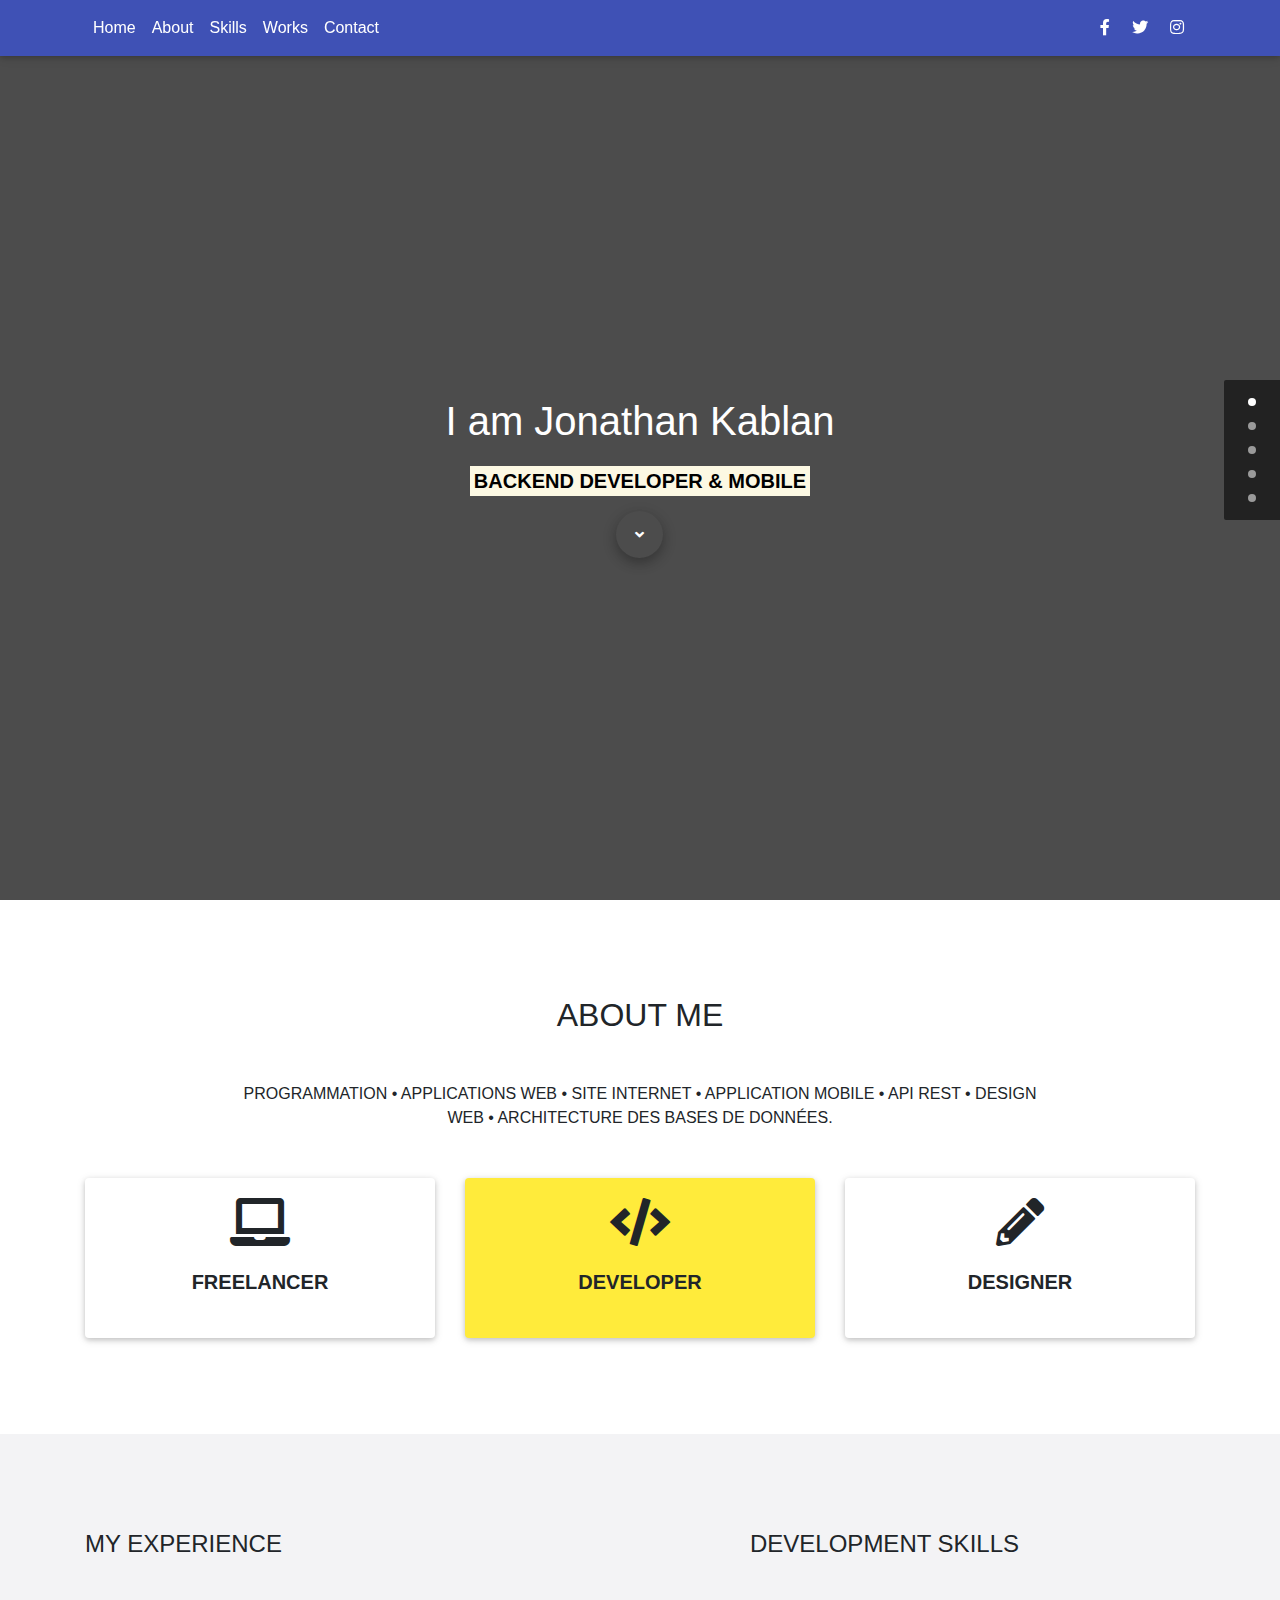
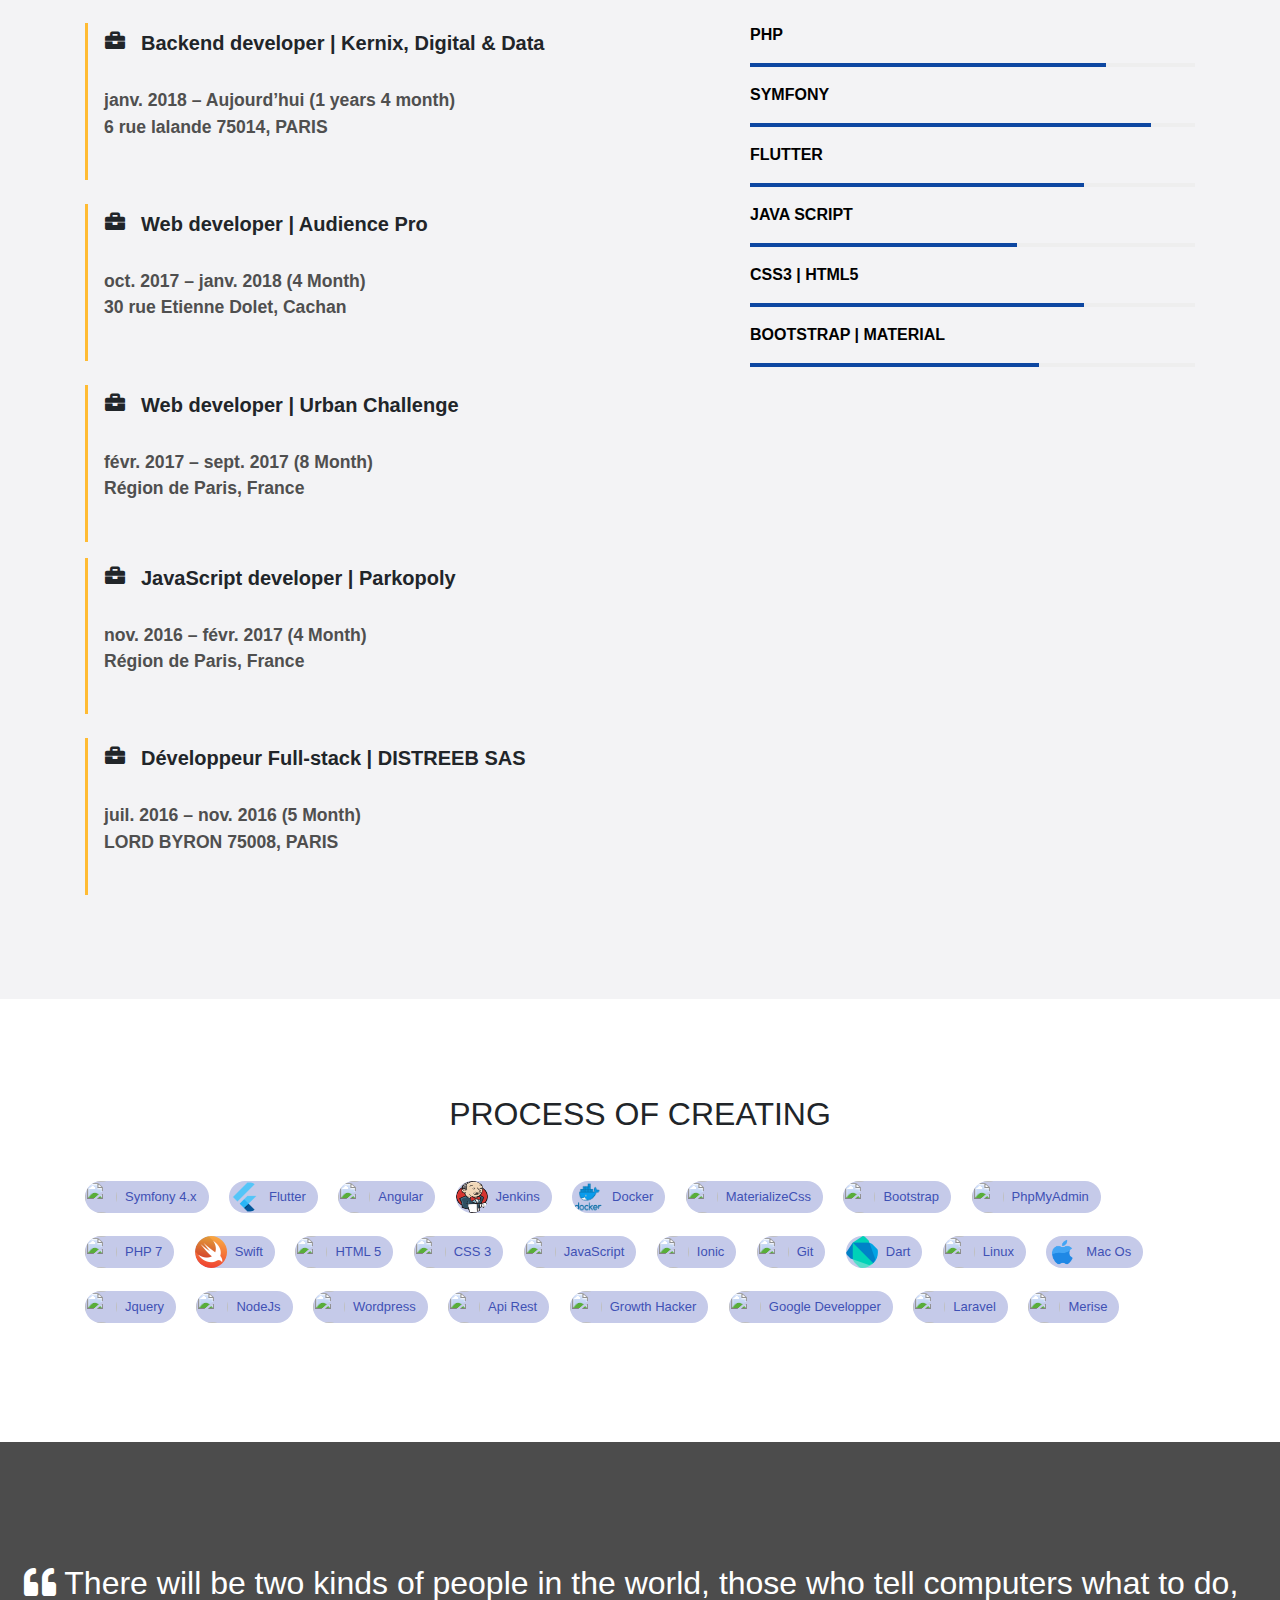
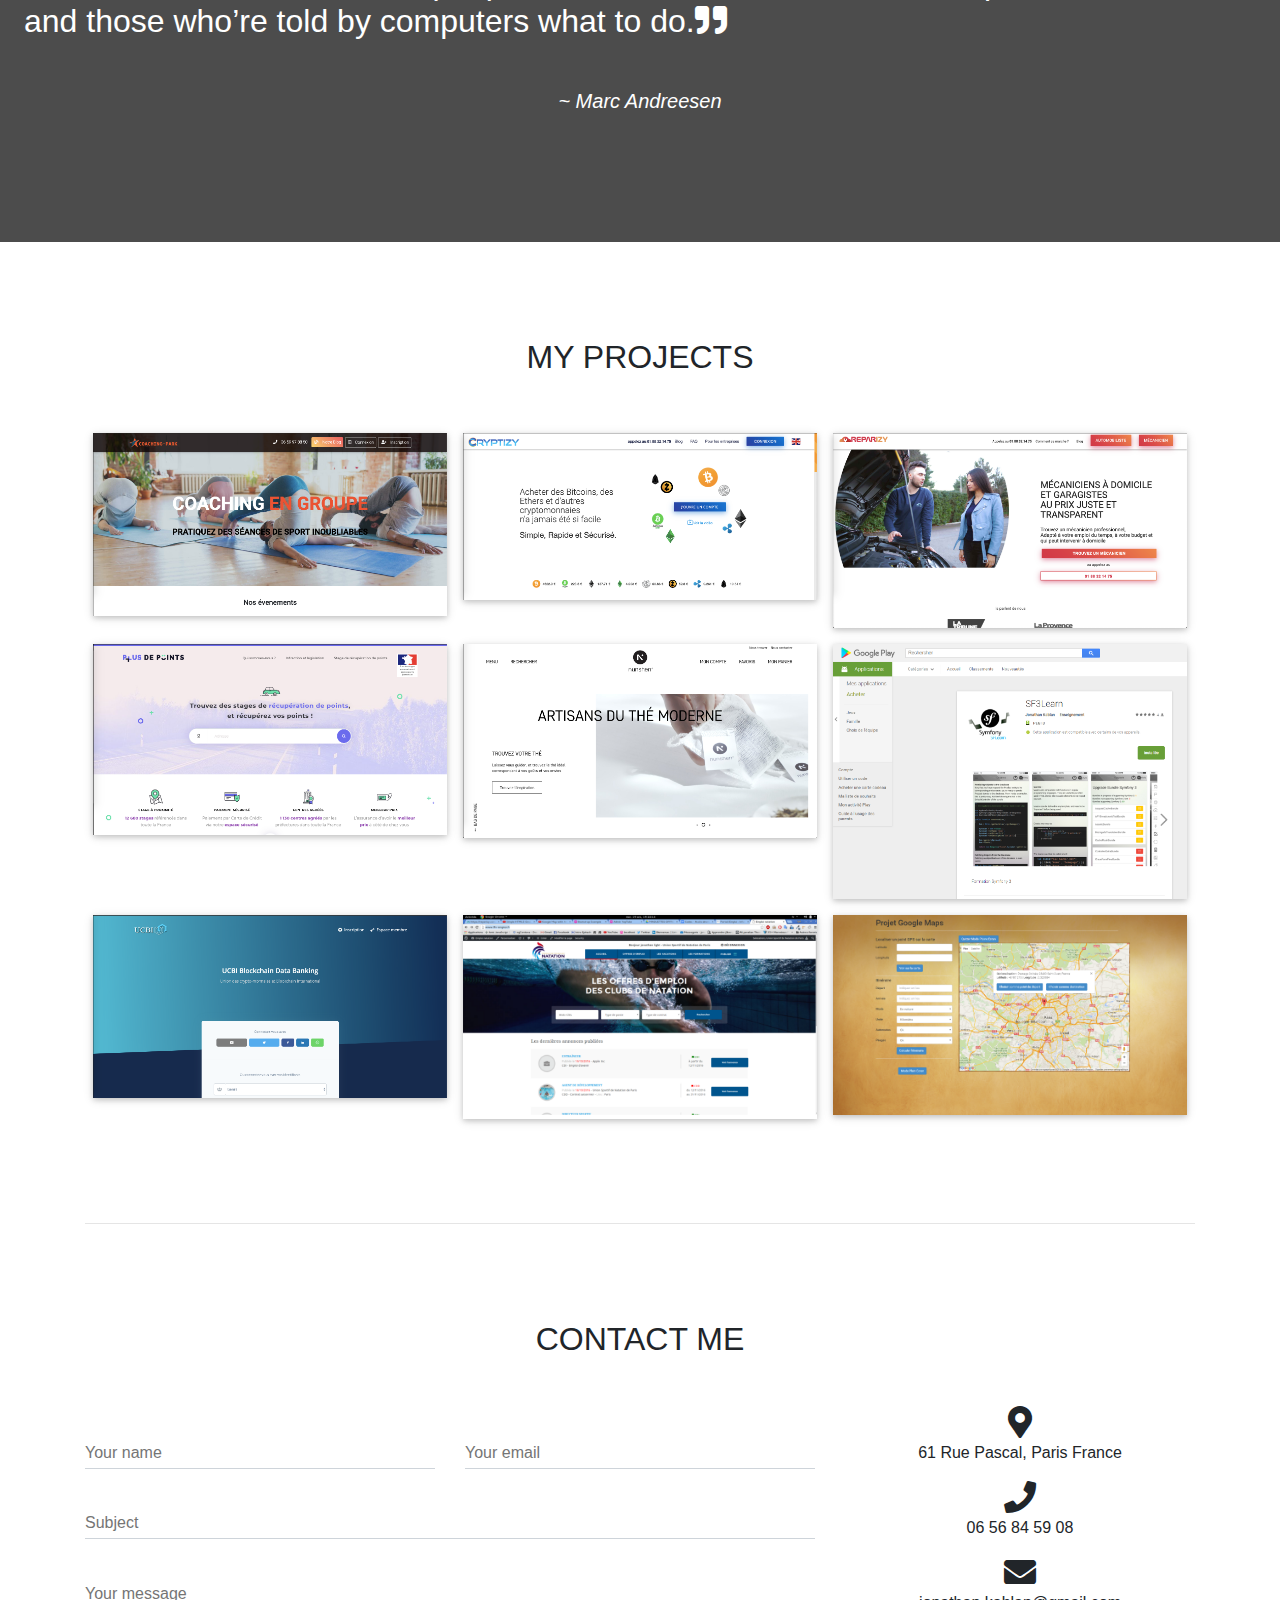
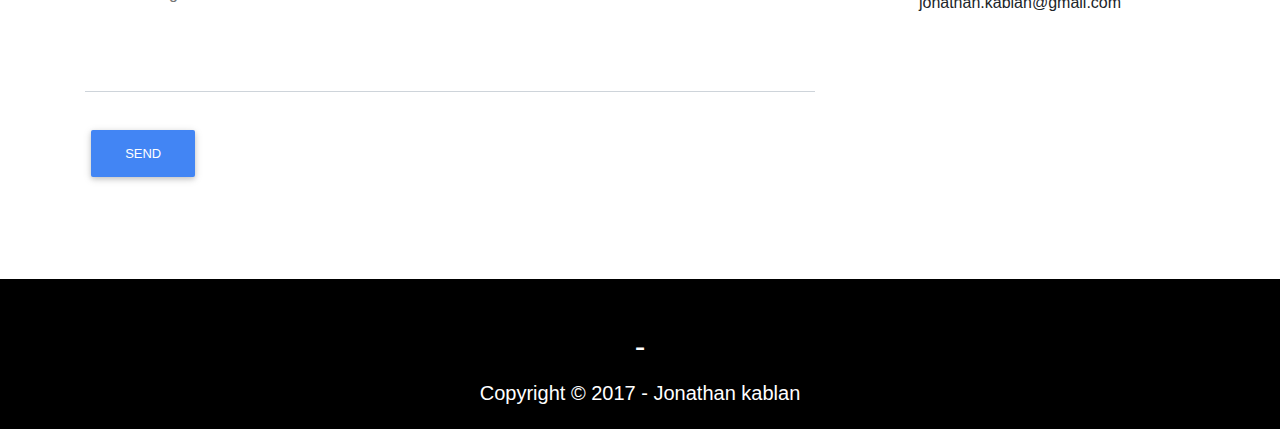
==== commit 06ac6cca: "refont site" ====
--- a/index.html
+++ b/index.html
@@ -603,7 +603,7 @@
     <script type="text/javascript" src="js/bootstrap.min.js"></script>
 
     <!-- MDB core JavaScript -->
-    <script type="text/javascript" src="js/js_mdb.min.js"></script>
+    <script type="text/javascript" src="js/mdb.min.js"></script>
 
     <script>
         // initialize scrollspy
@@ -612,7 +612,7 @@
         });
 
         // initialize lightbox
-        $("#mdb-lightbox-ui").load("js/addons/lightbox-ui.html");
+        $("#mdb-lightbox-ui").load("../js/addons/lightbox-ui.html");
 
         $('.navbar-collapse a').click(function () {
             $(".navbar-collapse").collapse('hide');
